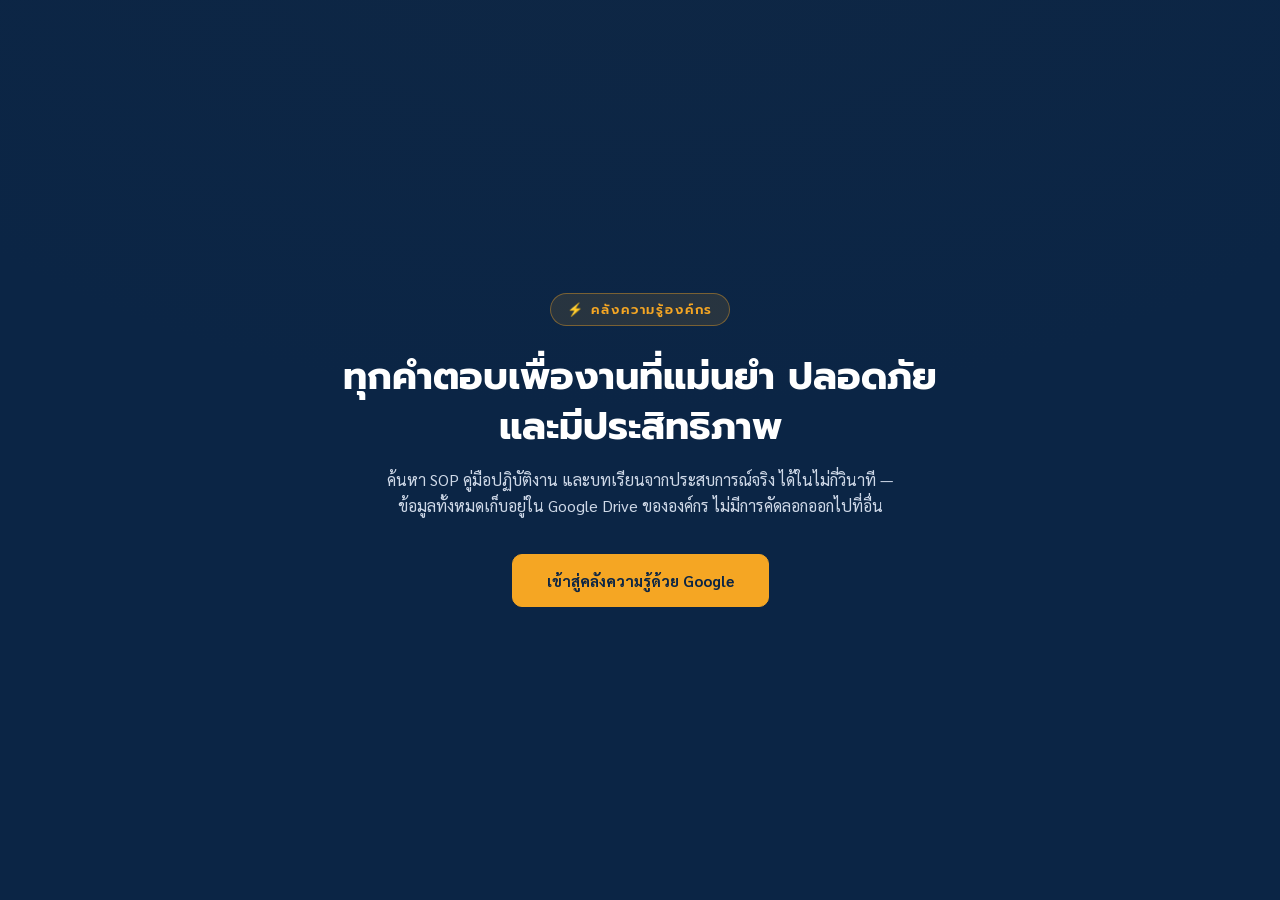
==== index.html @ 8f62446a "Add files via upload" ====
<!DOCTYPE html>
<html lang="th">
<head>
<meta charset="UTF-8" />
<meta name="viewport" content="width=device-width, initial-scale=1.0, viewport-fit=cover" />
<title>คลังความรู้องค์กร | Knowledge Management</title>

<!-- PWA -->
<link rel="manifest" href="manifest.json" />
<meta name="theme-color" content="#0B2545" />
<meta name="background-color" content="#0B2545" />
<link rel="icon" href="icons/icon-192.png" />
<link rel="apple-touch-icon" href="icons/apple-touch-icon.png" />
<meta name="apple-mobile-web-app-capable" content="yes" />
<meta name="apple-mobile-web-app-status-bar-style" content="black-translucent" />
<meta name="apple-mobile-web-app-title" content="คลังความรู้" />
<meta name="mobile-web-app-capable" content="yes" />

<link rel="preconnect" href="https://fonts.googleapis.com">
<link rel="preconnect" href="https://fonts.gstatic.com" crossorigin>
<link href="https://fonts.googleapis.com/css2?family=Prompt:wght@500;600;700&family=Sarabun:wght@400;500;600;700&family=IBM+Plex+Mono:wght@400;500&display=swap" rel="stylesheet">
<link rel="stylesheet" href="styles.css?v=15" />
</head>
<body>

  <div id="ios-install-banner" class="ios-banner" hidden>
    <span>ติดตั้งแอปนี้: กด <strong>แชร์ ⬆</strong> แล้วเลือก <strong>เพิ่มไปยังหน้าจอโฮม</strong></span>
    <button id="ios-banner-close" aria-label="Close">✕</button>
  </div>

  <!-- ============ SIGN-IN GATE ============ -->
  <section id="gate" class="gate">
    <div class="gate-card">
      <div class="gate-stamp">⚡ คลังความรู้องค์กร</div>
      <h1>ทุกคำตอบเพื่องานที่แม่นยำ ปลอดภัย และมีประสิทธิภาพ</h1>
      <p class="gate-sub">ค้นหา SOP คู่มือปฏิบัติงาน และบทเรียนจากประสบการณ์จริง ได้ในไม่กี่วินาที — ข้อมูลทั้งหมดเก็บอยู่ใน Google Drive ขององค์กร ไม่มีการคัดลอกออกไปที่อื่น</p>
      <button id="signin-btn" class="btn btn-primary">เข้าสู่คลังความรู้ด้วย Google</button>
      <p id="gate-error" class="gate-error" hidden></p>
    </div>
  </section>

  <!-- ============ MAIN APP ============ -->
  <div id="app" class="app" hidden>

    <header class="topbar">
      <div class="brand">
        <span class="brand-mark">⚡</span>
        <span class="brand-name">คลังความรู้องค์กร</span>
      </div>

      <nav id="breadcrumb" class="breadcrumb" aria-label="Folder path"></nav>

      <div class="topbar-actions">
        <div class="search-box">
          <input id="search-input" type="text" placeholder="ค้นหาทั้งคลัง — ชื่อไฟล์หรือข้อความในเอกสาร…" autocomplete="off" />
        </div>
        <button id="new-folder-btn" class="btn btn-ghost" title="New folder">+ Folder</button>
        <button id="upload-btn" class="btn btn-primary" title="Upload files">Upload</button>
        <input id="file-input" type="file" multiple hidden />
        <button id="install-btn" class="btn btn-ghost" title="Install app" hidden>⭳ Install</button>
        <button id="signout-btn" class="btn btn-icon" title="Disconnect">⏻</button>
      </div>
    </header>

    <!-- rich stacked homepage: hero / categories / SOP band / latest / experts / footer -->
    <div id="home-sections" hidden></div>

    <!-- drag & drop overlay -->
    <div id="drop-overlay" class="drop-overlay" hidden>
      <div class="drop-message">Drop files to file them in this folder</div>
    </div>

    <!-- upload progress tray -->
    <div id="upload-tray" class="upload-tray" hidden></div>

    <main class="content" id="main-content">
      <div id="home-tabs" class="home-tabs" hidden></div>

      <div id="filter-tabs" class="filter-tabs">
        <button class="filter-tab active" data-filter="all">All</button>
        <button class="filter-tab" data-filter="folder">Folders</button>
        <button class="filter-tab" data-filter="document">Documents</button>
        <button class="filter-tab" data-filter="image">Images</button>
        <button class="filter-tab" data-filter="video">Video</button>
        <button class="filter-tab" data-filter="other">Other</button>
      </div>

      <div id="search-status" class="search-status" hidden></div>

      <div id="search-loading" class="search-loading" hidden>กำลังค้นหาในเอกสารทั้งคลัง…</div>

      <div id="empty-state" class="empty-state" hidden>
        <div class="empty-mark">◌</div>
        <p>This folder is empty.</p>
        <p class="empty-sub">Drag files here, or use Upload above.</p>
      </div>

      <div id="loading-state" class="loading-state" hidden>
        <div class="loading-spinner"></div>
        <p>Reading catalogue…</p>
      </div>

      <div id="grid" class="grid"></div>
    </main>

    <button id="fab-upload" class="fab" title="อัปโหลดไฟล์ใหม่">＋</button>
    <div id="visit-counter" class="visit-counter" hidden></div>

    <!-- ============ POOMMY — chat search assistant ============ -->
    <button id="poommy-bubble" class="poommy-bubble" title="ถามน้องพุมมี่">🤖</button>
    <div id="poommy-panel" class="poommy-panel" hidden>
      <div class="poommy-header">
        <span class="poommy-avatar">🤖</span>
        <div class="poommy-title">
          <strong>น้องพุมมี่</strong>
          <span>ผู้ช่วยค้นหาเอกสาร</span>
        </div>
        <button id="poommy-close-btn" class="poommy-close" aria-label="ปิด">✕</button>
      </div>
      <div id="poommy-messages" class="poommy-messages"></div>
      <div class="poommy-input-row">
        <input id="poommy-text-input" type="text" placeholder="พิมพ์หรือกดไมค์ถามได้เลย…" autocomplete="off" />
        <button id="poommy-mic-btn" class="poommy-mic" title="พูดถาม" type="button">🎤</button>
        <button id="poommy-send-btn" class="poommy-send" title="ส่ง" type="button">➤</button>
      </div>
    </div>
  </div>

  <!-- ============ PREVIEW MODAL ============ -->
  <div id="preview-modal" class="modal" hidden>
    <div class="modal-backdrop" id="modal-backdrop"></div>
    <div class="modal-panel">
      <div class="modal-head">
        <span id="modal-title" class="modal-title"></span>
        <div class="modal-actions">
          <button id="modal-download-btn" class="btn btn-primary btn-sm">⭳ Download</button>
          <a id="modal-open-link" class="btn btn-ghost btn-sm" target="_blank" rel="noopener">Open in Drive ↗</a>
          <button id="modal-rename-btn" class="btn btn-ghost btn-sm">Rename</button>
          <button id="modal-close-btn" class="btn btn-icon" aria-label="Close">✕</button>
        </div>
      </div>
      <div id="modal-body" class="modal-body"></div>
      <div id="modal-doccode" class="modal-doccode"></div>
      <div id="modal-tags" class="modal-tags"></div>
      <div id="modal-meta" class="modal-meta"></div>
    </div>
  </div>

  <script src="https://accounts.google.com/gsi/client" async defer></script>
  <script src="config.js?v=15"></script>
  <script src="app.js?v=15"></script>
</body>
</html>
---- styles.css ----
/* ===================================================================
   TOKENS — corporate navy/gold theme
=================================================================== */
:root{
  --navy:          #0B2545;
  --navy-2:        #1D4B8A;
  --bg:            #F4F6F8;
  --panel:         #FFFFFF;
  --panel-raised:  #FFFFFF;
  --ink:           #1F2937;
  --ink-soft:      #6B7280;
  --ink-faint:     #9AA3B0;
  --accent:        #F5A623;
  --accent-ink:    #0B2545;
  --teal:          #1E9E7A;
  --danger:        #D64545;
  --border:        rgba(11,37,69,0.08);
  --border-strong: rgba(11,37,69,0.16);

  --font-display:  "Prompt", "Segoe UI", sans-serif;
  --font-body:     "Sarabun", "Segoe UI", sans-serif;
  --font-mono:     "IBM Plex Mono", monospace;

  --radius: 10px;
}

*{ box-sizing:border-box; }
html,body{ height:100%; }

/* several component classes below set their own `display` (flex/grid).
   Per normal CSS cascade rules, an author rule always beats the browser's
   built-in [hidden]{display:none}, even with identical specificity. This
   override must win over everything else on the page. */
[hidden]{ display:none !important; }

body{
  margin:0;
  background:var(--bg);
  color:var(--ink);
  font-family:var(--font-body);
  -webkit-font-smoothing:antialiased;
  padding-bottom:env(safe-area-inset-bottom);
}
button{ font-family:inherit; }
a{ color:var(--navy); }

.app{ background:var(--bg); }

/* ===================================================================
   GATE (sign-in) — hero style
=================================================================== */
.gate{
  min-height:100vh;
  display:flex;
  align-items:center;
  justify-content:center;
  background:
    linear-gradient(rgba(11,37,69,0.92), rgba(11,37,69,0.92)),
    radial-gradient(ellipse 900px 500px at 50% -10%, rgba(245,166,35,0.18), transparent),
    var(--navy);
  padding:32px 24px;
  text-align:center;
}
.gate-card{
  max-width:620px;
  width:100%;
}
.gate-stamp{
  display:inline-flex;
  align-items:center;
  gap:8px;
  font-family:var(--font-display);
  font-size:13px;
  font-weight:600;
  letter-spacing:0.14em;
  color:var(--accent);
  background:rgba(245,166,35,0.12);
  border:1px solid rgba(245,166,35,0.4);
  padding:6px 16px;
  border-radius:20px;
  margin-bottom:26px;
}
.gate-card h1{
  font-family:var(--font-display);
  font-size:clamp(26px, 4vw, 38px);
  font-weight:700;
  color:#fff;
  margin:0 0 16px;
  line-height:1.3;
}
.gate-sub{
  color:#cfd9e8;
  font-size:16px;
  line-height:1.65;
  margin:0 0 34px;
  max-width:520px;
  margin-left:auto;
  margin-right:auto;
}
.gate-error{
  margin-top:18px;
  color:#ffb4b0;
  font-size:13px;
  font-family:var(--font-mono);
}

/* ===================================================================
   BUTTONS
=================================================================== */
.btn{
  border:1px solid var(--border-strong);
  background:#fff;
  color:var(--ink);
  padding:10px 18px;
  border-radius:8px;
  font-size:14px;
  font-weight:600;
  cursor:pointer;
  transition:background 0.12s, border-color 0.12s, transform 0.05s, box-shadow 0.12s;
  white-space:nowrap;
}
.btn:hover{ border-color:var(--navy-2); box-shadow:0 2px 8px rgba(11,37,69,0.1); }
.btn:active{ transform:scale(0.98); }
.btn-primary{
  background:var(--accent);
  border-color:var(--accent);
  color:var(--accent-ink);
  font-weight:700;
}
.btn-primary:hover{ background:#f7b545; border-color:#f7b545; box-shadow:0 4px 14px rgba(245,166,35,0.35); }
.gate .btn-primary{ padding:16px 34px; font-size:15px; border-radius:10px; }
.btn-ghost{ border-color:transparent; background:transparent; color:var(--ink-soft); }
.btn-ghost:hover{ color:var(--navy); background:rgba(11,37,69,0.05); }
.btn-danger{ color:var(--danger); border-color:transparent; background:transparent; }
.btn-danger:hover{ background:rgba(214,69,69,0.08); }
.btn-icon{ padding:9px 11px; }
.btn-sm{ padding:7px 13px; font-size:12.5px; }

/* topbar buttons sit on navy, need light variants */
.topbar .btn{ background:rgba(255,255,255,0.08); border-color:rgba(255,255,255,0.18); color:#fff; }
.topbar .btn:hover{ background:rgba(255,255,255,0.16); border-color:rgba(255,255,255,0.3); }
.topbar .btn-primary{ background:var(--accent); border-color:var(--accent); color:var(--accent-ink); }
.topbar .btn-primary:hover{ background:#f7b545; }
.topbar .btn-ghost{ color:#dbe4f0; }
.topbar .btn-ghost:hover{ color:#fff; background:rgba(255,255,255,0.1); }

/* ===================================================================
   TOPBAR
=================================================================== */
.topbar{
  position:sticky; top:0; z-index:20;
  display:flex; align-items:center; gap:20px;
  padding:14px 28px;
  padding-top:calc(14px + env(safe-area-inset-top));
  padding-left:calc(28px + env(safe-area-inset-left));
  padding-right:calc(28px + env(safe-area-inset-right));
  background:var(--navy);
  box-shadow:0 2px 10px rgba(11,37,69,0.2);
}
.brand{ display:flex; align-items:center; gap:9px; flex-shrink:0; }
.brand-mark{
  background:var(--accent); color:var(--accent-ink);
  border-radius:7px; padding:3px 8px; font-size:15px; font-weight:700;
}
.brand-name{ font-family:var(--font-display); font-weight:700; font-size:17px; color:#fff; }

.breadcrumb{
  flex:1; min-width:0;
  display:flex; align-items:center; gap:6px;
  font-family:var(--font-mono);
  font-size:12.5px;
  color:#a9b8d0;
  overflow-x:auto;
  white-space:nowrap;
}
.breadcrumb button{
  background:none; border:none; color:#a9b8d0;
  font-family:var(--font-mono); font-size:12.5px; cursor:pointer; padding:2px 4px;
}
.breadcrumb button:hover{ color:var(--accent); }
.breadcrumb button.current{ color:#fff; }
.breadcrumb .sep{ color:#5a6f92; }

.topbar-actions{ display:flex; align-items:center; gap:10px; flex-shrink:0; }
.search-box input{
  background:#fff;
  border:1px solid transparent;
  color:var(--ink);
  padding:9px 14px;
  border-radius:8px;
  font-size:13.5px;
  width:230px;
  font-family:var(--font-body);
}
.search-box input::placeholder{ color:var(--ink-faint); }
.search-box input:focus{ outline:none; box-shadow:0 0 0 3px rgba(245,166,35,0.35); }

@keyframes voice-pulse{
  0%, 100%{ box-shadow:0 0 0 0 rgba(217,69,69,0.45); }
  50%{ box-shadow:0 0 0 7px rgba(217,69,69,0); }
}
@keyframes voice-spin{ to{ transform:rotate(360deg); } }

/* ===================================================================
   CONTENT / FILTERS
=================================================================== */
.content{ max-width:1280px; margin:0 auto; padding:32px 40px 60px; }

.filter-tabs{ display:flex; gap:4px; margin-bottom:22px; border-bottom:1px solid var(--border); }
.filter-tab{
  background:none; border:none; color:var(--ink-faint);
  font-family:var(--font-body); font-size:13px; font-weight:600;
  padding:9px 4px; margin-right:22px; cursor:pointer;
  border-bottom:2px solid transparent;
}
.filter-tab:hover{ color:var(--navy); }
.filter-tab.active{ color:var(--navy); border-bottom-color:var(--accent); }

/* ---- home screen tab strip ---- */
.home-tabs{
  display:flex;
  flex-wrap:wrap;
  gap:10px;
  margin-bottom:28px;
  padding-bottom:24px;
  border-bottom:1px solid var(--border);
}
.home-tab{
  font-family:var(--font-body);
  font-size:13px;
  font-weight:600;
  color:var(--ink-soft);
  background:#fff;
  border:1px solid var(--border-strong);
  padding:9px 16px;
  border-radius:20px;
  cursor:pointer;
  display:flex;
  align-items:center;
  gap:7px;
  box-shadow:0 1px 3px rgba(11,37,69,0.04);
}
.home-tab:hover{ color:var(--navy); border-color:var(--navy-2); }
.home-tab.active{
  color:#fff;
  background:var(--tag-color, var(--navy));
  border-color:var(--tag-color, var(--navy));
}
.home-tab-dot{
  width:7px; height:7px; border-radius:50%;
  background:var(--tag-color, var(--accent));
  flex-shrink:0;
}
.home-tab.active .home-tab-dot{ background:#fff; }

/* ===================================================================
   GRID + CARDS
=================================================================== */
.grid{
  display:grid;
  grid-template-columns:repeat(auto-fill, minmax(200px, 1fr));
  gap:18px;
}

.card{
  position:relative;
  background:var(--panel);
  color:var(--ink);
  border-radius:var(--radius);
  padding:20px 18px 16px;
  cursor:pointer;
  min-height:150px;
  display:flex;
  flex-direction:column;
  justify-content:space-between;
  box-shadow:0 2px 10px rgba(11,37,69,0.06);
  transition:transform 0.15s, box-shadow 0.15s, border-color 0.15s;
  border:1px solid var(--border);
}
.card:hover{ transform:translateY(-3px); box-shadow:0 10px 24px rgba(11,37,69,0.14); border-color:var(--accent); }

.card-icon{
  font-size:30px;
  color:var(--navy-2);
}
.card.type-folder .card-icon{ color:var(--accent); }
.card.type-image .card-icon{ color:#3E7CB1; }
.card.type-video .card-icon{ color:#C0524F; }
.card.type-document .card-icon{ color:#2F8F6B; }

.card-thumb{
  width:100%; height:64px;
  object-fit:cover;
  border-radius:6px;
  margin-top:2px;
  border:1px solid var(--border);
}

.card-name{
  font-family:var(--font-body);
  font-weight:700;
  font-size:14px;
  line-height:1.4;
  margin-top:12px;
  color:var(--navy);
  overflow:hidden;
  text-overflow:ellipsis;
  display:-webkit-box;
  -webkit-line-clamp:2;
  -webkit-box-orient:vertical;
}

.card-meta{
  font-family:var(--font-mono);
  font-size:10.5px;
  color:var(--ink-faint);
  margin-top:8px;
  display:flex;
  justify-content:space-between;
  letter-spacing:0.01em;
}

/* ---- department home screen ---- */
.grid-departments{
  grid-template-columns:repeat(auto-fill, minmax(220px, 1fr));
  gap:18px;
}
.card-dept{
  text-align:center;
  align-items:center;
  padding:30px 20px 24px;
}
.card-dept .card-icon{
  font-size:34px;
  margin-bottom:2px;
}
.dept-tab{
  font-family:var(--font-mono);
  font-size:10px;
  letter-spacing:0.12em;
  text-transform:uppercase;
  color:var(--tag-color, var(--accent));
  font-weight:700;
}
.card-name-dept{
  font-family:var(--font-display);
  font-size:16px;
  font-weight:700;
  margin-top:10px;
  text-align:center;
  -webkit-line-clamp:3;
  color:var(--navy);
}
.dept-0{ --dept-color:#3E7CB1; }
.dept-1{ --dept-color:#C08A2E; }
.dept-2{ --dept-color:#B1603E; }
.dept-3{ --dept-color:#2F8F6B; }
.dept-4{ --dept-color:#6B6FA6; }
.dept-5{ --dept-color:#7C8A4C; }
.card-dept{ border-top:4px solid var(--dept-color, var(--accent)); }
.card-dept .dept-tab{ color:var(--dept-color, var(--accent)); }

/* ---- tag badge on a card ---- */
.card-tag{
  display:inline-block;
  font-family:var(--font-body);
  font-size:10.5px;
  font-weight:700;
  color:#fff;
  background:var(--tag-color, var(--navy-2));
  padding:3px 10px;
  border-radius:10px;
  margin-top:8px;
  align-self:flex-start;
}

.card-path{
  font-family:var(--font-mono);
  font-size:10px;
  color:var(--ink-faint);
  margin-top:8px;
  overflow:hidden;
  text-overflow:ellipsis;
  white-space:nowrap;
}

/* ---- experts (people, not files) ---- */
.experts-grid{
  display:grid;
  grid-template-columns:repeat(auto-fill, minmax(200px, 1fr));
  gap:18px;
}
.expert-card{
  background:var(--panel);
  border:1px solid var(--border);
  border-radius:var(--radius);
  padding:24px 18px;
  text-align:center;
  box-shadow:0 2px 10px rgba(11,37,69,0.06);
}
.expert-avatar{
  width:56px; height:56px; border-radius:50%;
  background:linear-gradient(135deg, var(--navy), var(--navy-2));
  margin:0 auto 12px;
  display:flex; align-items:center; justify-content:center;
  font-size:22px;
}
.expert-card h4{ font-family:var(--font-display); font-size:14.5px; color:var(--navy); font-weight:700; }
.expert-card .role{ font-size:12px; color:var(--ink-soft); margin-top:3px; }
.expert-card .dept{ font-size:11px; color:var(--ink-faint); margin-top:6px; font-family:var(--font-mono); }
.expert-card .contact{
  display:inline-block; margin-top:12px;
  font-size:12px; font-weight:600; color:var(--navy-2);
  text-decoration:none; border-bottom:1px solid var(--navy-2);
}
.expert-card .contact:hover{ color:var(--accent); border-color:var(--accent); }

/* ===================================================================
   SEARCH STATUS / LOADING
=================================================================== */
.search-status{
  display:flex; align-items:center; justify-content:space-between;
  gap:12px;
  font-family:var(--font-body);
  font-size:13px;
  color:var(--ink-soft);
  padding:0 2px 18px;
  border-bottom:1px solid var(--border);
  margin:-8px 0 22px;
}
.search-status button{
  background:none; border:none; color:var(--navy-2);
  font-family:var(--font-body); font-weight:600; font-size:13px; cursor:pointer;
  padding:2px 4px;
}
.search-status button:hover{ color:var(--accent); text-decoration:underline; }

.search-loading{
  text-align:center;
  color:var(--ink-faint);
  font-family:var(--font-body);
  font-size:13px;
  padding:16px 0 24px;
}

/* ---- tag picker inside preview modal ---- */
.modal-doccode{
  padding:12px 18px;
  border-top:1px solid var(--border);
  background:var(--bg);
}
.doccode-existing{
  font-size:12.5px;
  color:var(--navy);
  font-family:var(--font-mono);
}
.doccode-form{
  display:flex;
  flex-wrap:wrap;
  align-items:center;
  gap:8px;
  font-size:12.5px;
}
.doccode-label{ color:var(--ink-soft); flex-shrink:0; }
.doccode-dept-detected{ color:var(--ink-soft); font-size:12px; }
.doccode-form select, .doccode-form input{
  border:1px solid var(--border-strong);
  border-radius:6px;
  padding:6px 9px;
  font-size:12px;
  font-family:var(--font-body);
  background:#fff;
  color:var(--ink);
}
.doccode-form input{ width:110px; }

.modal-tags{
  display:flex;
  flex-wrap:wrap;
  gap:7px;
  padding:14px 18px;
  border-top:1px solid var(--border);
}
.modal-tag-btn{
  font-family:var(--font-body);
  font-size:12px;
  font-weight:600;
  color:var(--ink-soft);
  background:#fff;
  border:1px solid var(--border-strong);
  padding:6px 13px;
  border-radius:16px;
  cursor:pointer;
  display:flex;
  align-items:center;
  gap:6px;
}
.modal-tag-btn:hover{ color:var(--navy); border-color:var(--navy-2); }
.modal-tag-btn.active{
  color:#fff;
  background:var(--tag-color, var(--navy));
  border-color:var(--tag-color, var(--navy));
}
.modal-tag-dot{ width:7px; height:7px; border-radius:50%; background:var(--tag-color, var(--accent)); }
.modal-tag-btn.active .modal-tag-dot{ background:#fff; }

/* ===================================================================
   HOME PAGE — stacked sections (hero / categories / SOP band / latest /
   experts / footer), matching the reference mockup structure
=================================================================== */
.home-hero{
  background:
    linear-gradient(rgba(11,37,69,0.90), rgba(11,37,69,0.90)),
    radial-gradient(ellipse 900px 500px at 50% -10%, rgba(245,166,35,0.16), transparent),
    var(--navy);
  color:#fff;
  padding:56px 40px 74px;
  text-align:center;
}
.home-hero h1{ font-family:var(--font-display); font-size:clamp(24px,3.4vw,34px); font-weight:700; margin-bottom:14px; line-height:1.35; }
.home-hero p{ font-size:15.5px; color:#cfd9e8; max-width:640px; margin:0 auto 30px; line-height:1.6; }
.home-search-box{ max-width:620px; margin:0 auto; display:flex; background:#fff; border-radius:10px; overflow:hidden; box-shadow:0 8px 24px rgba(0,0,0,0.28); }
.home-search-box input{ flex:1; border:none; padding:16px 20px; font-size:14.5px; outline:none; font-family:var(--font-body); }
.home-search-box button{ background:var(--accent); border:none; padding:0 26px; font-weight:700; color:var(--accent-ink); cursor:pointer; font-size:14.5px; }
.home-quick-links{ display:flex; justify-content:center; gap:12px; margin-top:22px; flex-wrap:wrap; }
.home-quick-links button{ background:rgba(255,255,255,0.12); border:1px solid rgba(255,255,255,0.3); color:#fff; padding:8px 16px; border-radius:20px; font-size:12.5px; cursor:pointer; font-family:var(--font-body); }
.home-quick-links button:hover{ background:rgba(255,255,255,0.25); }

.home-section{ padding:44px 40px; max-width:1300px; margin:0 auto; }
.home-section-header{ display:flex; justify-content:space-between; align-items:baseline; margin-bottom:24px; }
.home-section h2{ font-family:var(--font-display); font-size:21px; color:var(--navy); font-weight:700; margin-bottom:5px; }
.home-section .home-sub{ color:var(--ink-soft); font-size:13.5px; }
.home-view-all{ background:none; border:none; cursor:pointer; color:var(--navy); font-weight:600; font-size:13.5px; border-bottom:2px solid var(--accent); padding-bottom:2px; font-family:var(--font-body); }
.home-view-all:hover{ color:var(--navy-2); }

.home-categories{ display:grid; grid-template-columns:repeat(auto-fill, minmax(180px,1fr)); gap:16px; }

.sop-band{
  background:linear-gradient(120deg, var(--navy), var(--navy-2));
  color:#fff; border-radius:16px; padding:34px 38px;
  display:flex; align-items:center; justify-content:space-between; flex-wrap:wrap; gap:20px;
}
.sop-band h2{ color:#fff; }
.sop-band p{ color:#cfd9e8; font-size:13.5px; margin-top:6px; }
.sop-band button{ background:var(--accent); color:var(--accent-ink); padding:13px 26px; border:none; border-radius:8px; font-weight:700; font-size:13.5px; cursor:pointer; font-family:var(--font-body); flex-shrink:0; }
.sop-band button:hover{ background:#f7b545; }

.home-articles{ display:grid; grid-template-columns:repeat(auto-fill, minmax(230px,1fr)); gap:20px; }
.article-card{ background:#fff; border-radius:12px; overflow:hidden; box-shadow:0 2px 10px rgba(11,37,69,0.06); border:1px solid var(--border); cursor:pointer; transition:transform .15s, box-shadow .15s; }
.article-card:hover{ transform:translateY(-3px); box-shadow:0 10px 22px rgba(11,37,69,0.14); }
.article-card .thumb{ height:110px; background:linear-gradient(135deg,var(--navy),var(--navy-2)); display:flex; align-items:center; justify-content:center; font-size:30px; }
.article-card .article-content{ padding:14px 16px; }
.article-card .article-tag{ font-size:10.5px; background:#eef4ff; color:var(--navy); padding:3px 9px; border-radius:10px; font-weight:700; }
.article-card h4{ font-size:14px; margin:9px 0 5px; color:var(--ink); font-weight:700; line-height:1.4; }
.article-card .article-meta{ font-size:11px; color:var(--ink-faint); font-family:var(--font-mono); }

.home-experts{ display:grid; grid-template-columns:repeat(auto-fill, minmax(180px,1fr)); gap:16px; }

.home-footer{ background:#081a33; color:#9fb0cc; padding:40px 40px 22px; font-size:13px; margin-top:10px; }
.home-footer-grid{ display:grid; grid-template-columns:repeat(4,1fr); gap:24px; max-width:1300px; margin:0 auto 24px; }
.home-footer-grid h5{ color:#fff; font-size:13.5px; margin-bottom:12px; }
.home-footer-grid a{ display:block; color:#9fb0cc; text-decoration:none; margin-bottom:8px; font-size:12.5px; }
.home-footer-grid a:hover{ color:var(--accent); }
.home-footer-bottom{ text-align:center; border-top:1px solid rgba(255,255,255,0.1); padding-top:16px; max-width:1300px; margin:0 auto; color:#6b7d99; font-size:12px; }

.fab{
  position:fixed; bottom:26px; right:26px;
  background:var(--accent); color:var(--accent-ink);
  width:56px; height:56px; border:none; border-radius:50%;
  display:flex; align-items:center; justify-content:center;
  font-size:26px; box-shadow:0 8px 20px rgba(11,37,69,0.35);
  cursor:pointer; z-index:45;
}
.fab:hover{ background:#f7b545; transform:scale(1.05); }

@media (max-width: 1000px){
  .home-categories, .home-articles, .home-experts{ grid-template-columns:repeat(2,1fr); }
  .home-footer-grid{ grid-template-columns:repeat(2,1fr); }
}
@media (max-width: 720px){
  .home-hero{ padding:40px 20px 54px; }
  .home-section{ padding:32px 20px; }
  .home-categories, .home-articles, .home-experts{ grid-template-columns:repeat(2,1fr); gap:12px; }
}

.dashboard-overview{
  display:grid;
  grid-template-columns:repeat(auto-fit, minmax(140px,1fr));
  gap:14px;
  margin-bottom:26px;
}
.dashboard-overview-stat{
  background:#fff;
  border:1px solid var(--border);
  border-radius:var(--radius);
  padding:16px 18px;
  box-shadow:0 2px 10px rgba(11,37,69,0.06);
}
.dashboard-overview-stat .num{ font-family:var(--font-display); font-size:26px; font-weight:700; color:var(--navy); }
.dashboard-overview-stat .lbl{ font-size:12px; color:var(--ink-soft); margin-top:2px; }

.dashboard-grid{
  display:grid;
  grid-template-columns:repeat(auto-fill, minmax(220px,1fr));
  gap:16px;
}
.dashboard-card{
  background:#fff;
  border:1px solid var(--border);
  border-top:4px solid var(--dept-color, var(--accent));
  border-radius:var(--radius);
  padding:18px 20px;
  box-shadow:0 2px 10px rgba(11,37,69,0.06);
  display:flex;
  align-items:center;
  gap:14px;
}
.dashboard-card .dc-icon{ font-size:26px; flex-shrink:0; }
.dashboard-card .dc-body{ min-width:0; }
.dashboard-card .dc-count{ font-family:var(--font-display); font-size:22px; font-weight:700; color:var(--navy); line-height:1.1; }
.dashboard-card .dc-name{ font-size:12.5px; color:var(--ink-soft); margin-top:3px; overflow:hidden; text-overflow:ellipsis; white-space:nowrap; }

.card-count-badge{
  display:inline-block;
  font-family:var(--font-mono);
  font-size:10px;
  color:var(--ink-faint);
  margin-top:6px;
}

@media (max-width: 720px){
  .dashboard-overview, .dashboard-grid{ grid-template-columns:repeat(2,1fr); gap:10px; }
}

.doctype-chooser{ display:flex; flex-direction:column; gap:8px; }
.doctype-chooser-label{ font-size:12.5px; font-weight:600; color:var(--ink); margin-bottom:2px; }
.doctype-chooser select, .doctype-chooser input{
  width:100%; padding:8px 10px; border:1px solid var(--border-strong); border-radius:6px;
  font-size:12.5px; font-family:var(--font-body); background:#fff; color:var(--ink);
}
.doctype-dept-row{ display:flex; flex-direction:column; gap:8px; }
.doctype-dept-detected{ font-size:12px; color:var(--ink-soft); background:var(--bg); padding:7px 10px; border-radius:6px; }
.doctype-chooser .btn{ width:100%; }

.card-doccode{
  display:inline-block;
  font-family:var(--font-mono);
  font-size:10px;
  font-weight:700;
  color:var(--navy);
  background:#eef2f7;
  padding:2px 8px;
  border-radius:8px;
  margin-top:5px;
  align-self:flex-start;
}

.visit-counter{
  position:fixed;
  bottom:22px; left:22px;
  z-index:25;
  background:rgba(11,37,69,0.85);
  color:#dbe4f0;
  font-family:var(--font-mono);
  font-size:11px;
  padding:6px 13px;
  border-radius:14px;
  box-shadow:0 2px 10px rgba(11,37,69,0.25);
  pointer-events:none;
  backdrop-filter:blur(3px);
}

@media (max-width: 720px){
  .visit-counter{
    bottom:calc(16px + env(safe-area-inset-bottom));
    left:12px;
    font-size:10px;
    padding:5px 11px;
  }
}

/* ===================================================================
   POOMMY — floating chatbot search assistant
=================================================================== */
.poommy-bubble{
  position:fixed;
  bottom:96px; right:26px;
  z-index:46;
  width:56px; height:56px;
  border:none; border-radius:50%;
  background:var(--navy);
  color:#fff;
  font-size:26px;
  display:flex; align-items:center; justify-content:center;
  cursor:pointer;
  box-shadow:0 8px 20px rgba(11,37,69,0.4);
  transition:transform .15s, background .15s;
}
.poommy-bubble:hover{ transform:scale(1.06); background:var(--navy-2); }
.poommy-bubble.open{ background:var(--accent); color:var(--accent-ink); }

.poommy-panel{
  position:fixed;
  bottom:160px; right:26px;
  z-index:47;
  width:330px;
  max-width:calc(100vw - 32px);
  height:440px;
  max-height:calc(100vh - 200px);
  background:#fff;
  border-radius:16px;
  box-shadow:0 20px 50px rgba(11,37,69,0.35);
  display:flex; flex-direction:column;
  overflow:hidden;
}
.poommy-header{
  display:flex; align-items:center; gap:10px;
  padding:14px 16px;
  background:var(--navy);
  color:#fff;
  flex-shrink:0;
}
.poommy-avatar{ font-size:22px; }
.poommy-title{ display:flex; flex-direction:column; line-height:1.3; flex:1; }
.poommy-title strong{ font-family:var(--font-display); font-size:13.5px; }
.poommy-title span{ font-size:11px; color:#a9b8d0; }
.poommy-close{
  background:none; border:none; color:#dbe4f0; font-size:14px;
  cursor:pointer; padding:4px 6px; flex-shrink:0;
}
.poommy-close:hover{ color:#fff; }

.poommy-messages{
  flex:1; overflow-y:auto;
  padding:14px;
  display:flex; flex-direction:column; gap:10px;
  background:var(--bg);
}
.poommy-msg{
  max-width:85%;
  font-size:12.5px;
  line-height:1.5;
  padding:9px 12px;
  border-radius:12px;
}
.poommy-msg-bot{
  align-self:flex-start;
  background:#fff;
  color:var(--ink);
  border:1px solid var(--border);
  border-bottom-left-radius:2px;
}
.poommy-msg-user{
  align-self:flex-end;
  background:var(--navy);
  color:#fff;
  border-bottom-right-radius:2px;
}
.poommy-thinking{ color:var(--ink-faint); font-style:italic; }

.poommy-results{ display:flex; flex-direction:column; gap:6px; margin-top:8px; }
.poommy-result{
  text-align:left;
  background:var(--bg);
  border:1px solid var(--border-strong);
  border-radius:8px;
  padding:7px 10px;
  font-size:12px;
  font-family:var(--font-body);
  color:var(--navy);
  cursor:pointer;
}
.poommy-result:hover{ background:#eef2f7; border-color:var(--navy-2); }

.poommy-input-row{
  display:flex; align-items:center; gap:6px;
  padding:10px;
  border-top:1px solid var(--border);
  background:#fff;
  flex-shrink:0;
}
.poommy-input-row input{
  flex:1;
  border:1px solid var(--border-strong);
  border-radius:18px;
  padding:8px 14px;
  font-size:12.5px;
  font-family:var(--font-body);
  outline:none;
}
.poommy-input-row input:focus{ border-color:var(--navy-2); }
.poommy-mic, .poommy-send{
  width:32px; height:32px;
  border:none; border-radius:50%;
  background:var(--bg);
  color:var(--ink-soft);
  font-size:14px;
  cursor:pointer;
  display:flex; align-items:center; justify-content:center;
  flex-shrink:0;
}
.poommy-mic:hover, .poommy-send:hover{ background:var(--border-strong); color:var(--navy); }
.poommy-mic.listening{ background:var(--danger); color:#fff; animation:voice-pulse 1.1s ease-in-out infinite; }
.poommy-send{ background:var(--accent); color:var(--accent-ink); }
.poommy-send:hover{ background:#f7b545; }

@media (max-width: 720px){
  .poommy-bubble{ bottom:calc(88px + env(safe-area-inset-bottom)); right:16px; width:50px; height:50px; font-size:22px; }
  .poommy-panel{
    bottom:calc(148px + env(safe-area-inset-bottom));
    right:12px;
    width:calc(100vw - 24px);
    height:min(60vh, 480px);
  }
}

/* ===================================================================
   EMPTY / LOADING
=================================================================== */
.empty-state, .loading-state{
  text-align:center;
  padding:90px 20px;
  color:var(--ink-faint);
}
.empty-mark{ font-size:32px; color:var(--ink-faint); margin-bottom:10px; }
.empty-state p, .loading-state p{ margin:4px 0; font-size:14px; color:var(--ink-soft); }
.empty-sub{ font-size:12.5px; color:var(--ink-faint) !important; }

.loading-spinner{
  width:24px; height:24px; margin:0 auto 16px;
  border:3px solid var(--border-strong);
  border-top-color:var(--accent);
  border-radius:50%;
  animation:spin 0.8s linear infinite;
}
@keyframes spin{ to{ transform:rotate(360deg); } }

/* ===================================================================
   DRAG & DROP / UPLOAD TRAY
=================================================================== */
.drop-overlay{
  position:fixed; inset:0; z-index:40;
  background:rgba(11,37,69,0.85);
  display:flex; align-items:center; justify-content:center;
  border:3px dashed var(--accent);
  margin:14px;
  border-radius:16px;
}
.drop-message{
  font-family:var(--font-display);
  font-size:20px;
  font-weight:700;
  color:#fff;
}

.upload-tray{
  position:fixed; bottom:20px; right:20px; z-index:30;
  width:300px;
  background:#fff;
  border:1px solid var(--border-strong);
  border-radius:var(--radius);
  padding:14px;
  max-height:280px;
  overflow-y:auto;
  box-shadow:0 12px 32px rgba(11,37,69,0.2);
}
.upload-item{
  font-size:12.5px;
  font-family:var(--font-body);
  padding:8px 4px;
  border-bottom:1px solid var(--border);
}
.upload-item:last-child{ border-bottom:none; }
.upload-item-name{ color:var(--ink); overflow:hidden; text-overflow:ellipsis; white-space:nowrap; margin-bottom:5px; font-weight:600; }
.upload-item-bar{ height:4px; background:var(--border); border-radius:2px; overflow:hidden; }
.upload-item-fill{ height:100%; background:var(--accent); transition:width 0.2s; }
.upload-item.done .upload-item-fill{ background:var(--teal); }
.upload-item.error .upload-item-fill{ background:var(--danger); }
.upload-item-status{ font-size:10.5px; color:var(--ink-faint); margin-top:4px; }

/* ===================================================================
   PREVIEW MODAL
=================================================================== */
.modal{ position:fixed; inset:0; z-index:50; display:flex; align-items:center; justify-content:center; padding:24px; }
.modal-backdrop{ position:absolute; inset:0; background:rgba(11,37,69,0.6); }
.modal-panel{
  position:relative;
  background:#fff;
  border-radius:14px;
  width:100%; max-width:860px;
  max-height:88vh;
  display:flex; flex-direction:column;
  overflow:hidden;
  box-shadow:0 24px 60px rgba(11,37,69,0.35);
}
.modal-head{
  display:flex; align-items:center; justify-content:space-between;
  padding:16px 20px;
  border-bottom:1px solid var(--border);
  gap:12px;
  background:var(--navy);
}
.modal-title{
  font-family:var(--font-display);
  font-weight:700; font-size:15px;
  color:#fff;
  overflow:hidden; text-overflow:ellipsis; white-space:nowrap;
}
.modal-actions{ display:flex; align-items:center; gap:6px; flex-shrink:0; }
.modal-actions .btn-ghost{ color:#dbe4f0; }
.modal-actions .btn-ghost:hover{ color:#fff; background:rgba(255,255,255,0.1); }
.modal-actions .btn-icon{ color:#dbe4f0; }
.modal-actions .btn-icon:hover{ color:#fff; background:rgba(255,255,255,0.1); }
.modal-actions .btn-danger{ color:#ff9d97; }
.modal-actions .btn-danger:hover{ background:rgba(255,157,151,0.15); }
.modal-body{
  flex:1; overflow:auto; background:#0d1b2f;
  display:flex; align-items:center; justify-content:center;
  min-height:300px;
}
.modal-body iframe, .modal-body img, .modal-body video{
  width:100%; height:100%; min-height:400px; border:none; display:block;
}
.modal-body .no-preview{ color:#a9b8d0; font-size:13px; padding:60px; text-align:center; }
.modal-meta{
  padding:12px 20px;
  border-top:1px solid var(--border);
  font-family:var(--font-mono);
  font-size:11px;
  color:var(--ink-faint);
  display:flex; gap:18px; flex-wrap:wrap;
}

/* ===================================================================
   iOS INSTALL BANNER
=================================================================== */
.ios-banner{
  position:sticky; top:0; z-index:60;
  display:flex; align-items:center; justify-content:center; gap:14px;
  background:var(--accent);
  color:var(--accent-ink);
  font-size:12.5px;
  font-weight:600;
  padding:10px 16px;
  padding-top:calc(10px + env(safe-area-inset-top));
  text-align:center;
}
.ios-banner button{
  background:none; border:none; color:var(--accent-ink);
  font-size:14px; cursor:pointer; opacity:0.75; flex-shrink:0;
}
.ios-banner button:hover{ opacity:1; }

/* ===================================================================
   RESPONSIVE
=================================================================== */
@media (max-width: 720px){
  .btn{ padding:11px 16px; min-height:40px; }
  .btn-icon{ padding:10px 12px; }
  .filter-tab{ padding:10px 4px; margin-right:16px; }
  .card{ min-height:140px; }

  .topbar{
    flex-wrap:wrap;
    padding-left:calc(16px + env(safe-area-inset-left));
    padding-right:calc(16px + env(safe-area-inset-right));
    padding-bottom:12px;
  }
  .breadcrumb{ order:3; width:100%; }
  .topbar-actions{ width:100%; justify-content:space-between; }
  .search-box{ order:1; flex:1 1 100%; }
  .search-box input{ width:100%; }
  #new-folder-btn{ order:2; }
  #upload-btn{ order:3; }
  #install-btn{ order:4; }
  #signout-btn{ order:5; }

  .content{ padding:22px 18px 50px; }
  .grid{ grid-template-columns:repeat(auto-fill, minmax(150px,1fr)); }

  .upload-tray{ left:12px; right:12px; width:auto; bottom:calc(16px + env(safe-area-inset-bottom)); }
  .modal{ padding:0; }
  .modal-panel{ max-height:100vh; height:100%; border-radius:0; }
}

@media (prefers-reduced-motion: reduce){
  *{ animation-duration:0.001ms !important; transition-duration:0.001ms !important; }
}

button:focus-visible, input:focus-visible, a:focus-visible{
  outline:2px solid var(--accent);
  outline-offset:2px;
}
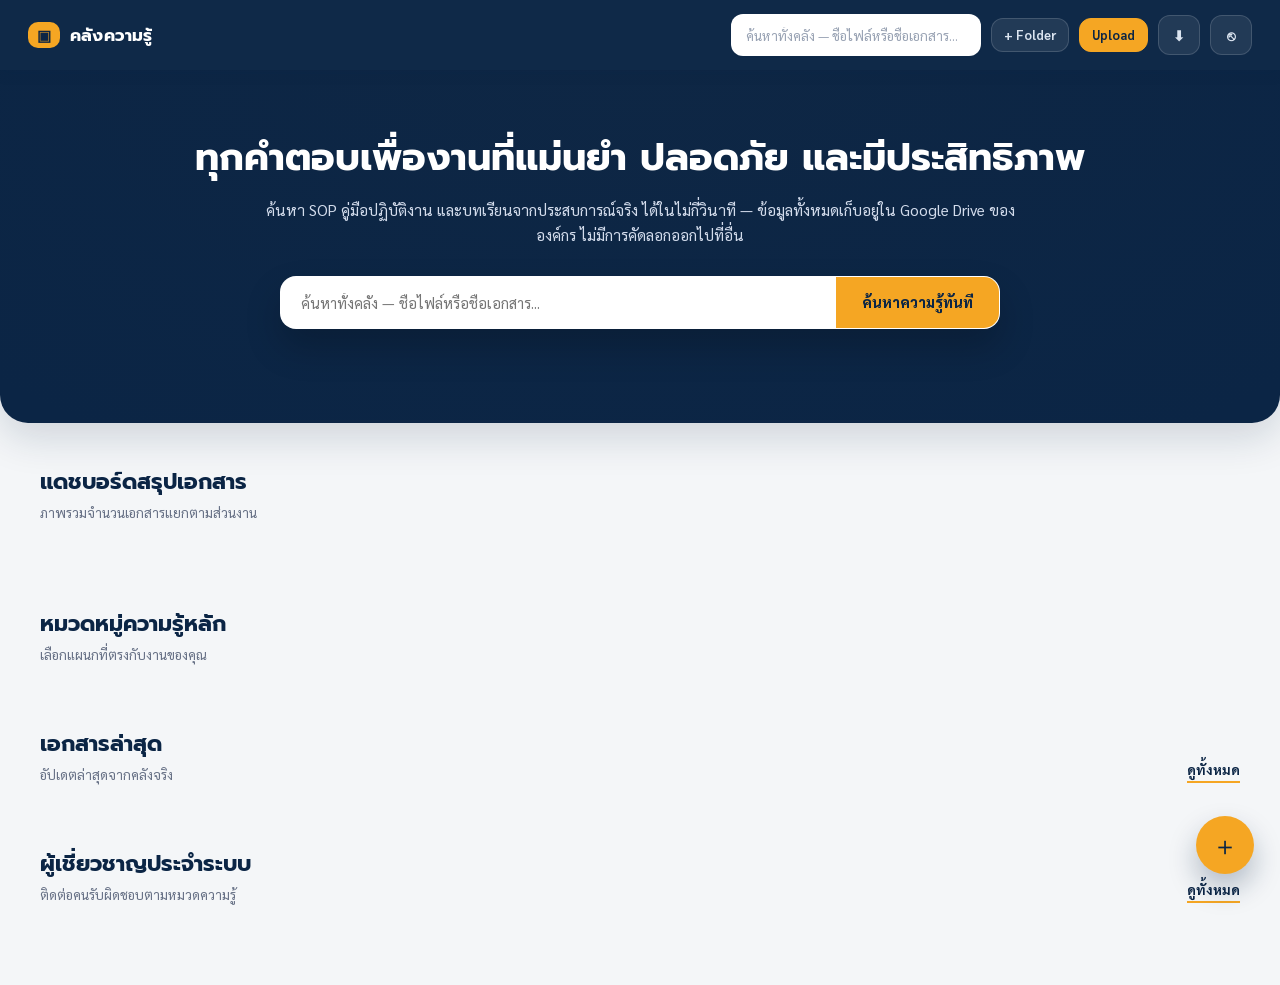
==== commit e29d9952: "Add files via upload" ====
--- a/index.html
+++ b/index.html
@@ -1,153 +1,80 @@
-<!DOCTYPE html>
+<!doctype html>
 <html lang="th">
 <head>
-<meta charset="UTF-8" />
-<meta name="viewport" content="width=device-width, initial-scale=1.0, viewport-fit=cover" />
-<title>คลังความรู้องค์กร | Knowledge Management</title>
-
-<!-- PWA -->
-<link rel="manifest" href="manifest.json" />
-<meta name="theme-color" content="#0B2545" />
-<meta name="background-color" content="#0B2545" />
-<link rel="icon" href="icons/icon-192.png" />
-<link rel="apple-touch-icon" href="icons/apple-touch-icon.png" />
-<meta name="apple-mobile-web-app-capable" content="yes" />
-<meta name="apple-mobile-web-app-status-bar-style" content="black-translucent" />
-<meta name="apple-mobile-web-app-title" content="คลังความรู้" />
-<meta name="mobile-web-app-capable" content="yes" />
-
-<link rel="preconnect" href="https://fonts.googleapis.com">
-<link rel="preconnect" href="https://fonts.gstatic.com" crossorigin>
-<link href="https://fonts.googleapis.com/css2?family=Prompt:wght@500;600;700&family=Sarabun:wght@400;500;600;700&family=IBM+Plex+Mono:wght@400;500&display=swap" rel="stylesheet">
-<link rel="stylesheet" href="styles.css?v=15" />
+  <meta charset="utf-8" />
+  <meta name="viewport" content="width=device-width, initial-scale=1" />
+  <title>KM Archive</title>
+  <link rel="preconnect" href="https://fonts.googleapis.com">
+  <link rel="preconnect" href="https://fonts.gstatic.com" crossorigin>
+  <link href="https://fonts.googleapis.com/css2?family=Prompt:wght@500;600;700&family=Sarabun:wght@400;500;600;700&family=IBM+Plex+Mono:wght@400;500;600;700&display=swap" rel="stylesheet">
+  <link rel="stylesheet" href="styles.css" />
 </head>
 <body>
-
-  <div id="ios-install-banner" class="ios-banner" hidden>
-    <span>ติดตั้งแอปนี้: กด <strong>แชร์ ⬆</strong> แล้วเลือก <strong>เพิ่มไปยังหน้าจอโฮม</strong></span>
-    <button id="ios-banner-close" aria-label="Close">✕</button>
-  </div>
-
-  <!-- ============ SIGN-IN GATE ============ -->
-  <section id="gate" class="gate">
-    <div class="gate-card">
-      <div class="gate-stamp">⚡ คลังความรู้องค์กร</div>
-      <h1>ทุกคำตอบเพื่องานที่แม่นยำ ปลอดภัย และมีประสิทธิภาพ</h1>
-      <p class="gate-sub">ค้นหา SOP คู่มือปฏิบัติงาน และบทเรียนจากประสบการณ์จริง ได้ในไม่กี่วินาที — ข้อมูลทั้งหมดเก็บอยู่ใน Google Drive ขององค์กร ไม่มีการคัดลอกออกไปที่อื่น</p>
-      <button id="signin-btn" class="btn btn-primary">เข้าสู่คลังความรู้ด้วย Google</button>
-      <p id="gate-error" class="gate-error" hidden></p>
-    </div>
-  </section>
-
-  <!-- ============ MAIN APP ============ -->
-  <div id="app" class="app" hidden>
-
+  <div class="app">
     <header class="topbar">
-      <div class="brand">
-        <span class="brand-mark">⚡</span>
-        <span class="brand-name">คลังความรู้องค์กร</span>
-      </div>
-
-      <nav id="breadcrumb" class="breadcrumb" aria-label="Folder path"></nav>
-
+      <div class="brand"><div class="brand-mark">▣</div><div class="brand-name">คลังความรู้</div></div>
+      <nav class="breadcrumb" id="breadcrumb"></nav>
       <div class="topbar-actions">
-        <div class="search-box">
-          <input id="search-input" type="text" placeholder="ค้นหาทั้งคลัง — ชื่อไฟล์หรือข้อความในเอกสาร…" autocomplete="off" />
-        </div>
-        <button id="new-folder-btn" class="btn btn-ghost" title="New folder">+ Folder</button>
-        <button id="upload-btn" class="btn btn-primary" title="Upload files">Upload</button>
-        <input id="file-input" type="file" multiple hidden />
-        <button id="install-btn" class="btn btn-ghost" title="Install app" hidden>⭳ Install</button>
-        <button id="signout-btn" class="btn btn-icon" title="Disconnect">⏻</button>
+        <div class="search-box"><input id="search-input" placeholder="ค้นหาทั้งคลัง — ชื่อไฟล์หรือชื่อเอกสาร..." /></div>
+        <button class="btn btn-ghost btn-sm" id="new-folder-btn">+ Folder</button>
+        <button class="btn btn-primary btn-sm" id="upload-btn">Upload</button>
+        <button class="btn btn-ghost btn-icon" id="install-btn">⬇</button>
+        <button class="btn btn-ghost btn-icon" id="signout-btn">⎋</button>
       </div>
     </header>
 
-    <!-- rich stacked homepage: hero / categories / SOP band / latest / experts / footer -->
-    <div id="home-sections" hidden></div>
+    <main class="content">
+      <section class="home-hero">
+        <h1>ทุกคำตอบเพื่องานที่แม่นยำ ปลอดภัย และมีประสิทธิภาพ</h1>
+        <p>ค้นหา SOP คู่มือปฏิบัติงาน และบทเรียนจากประสบการณ์จริง ได้ในไม่กี่วินาที — ข้อมูลทั้งหมดเก็บอยู่ใน Google Drive ขององค์กร ไม่มีการคัดลอกออกไปที่อื่น</p>
+        <div class="home-search-box"><input id="hero-search-input" placeholder="ค้นหาทั้งคลัง — ชื่อไฟล์หรือชื่อเอกสาร..." /><button id="hero-search-btn">ค้นหาความรู้ทันที</button></div>
+        <div class="home-quick-links" id="home-quick-links"></div>
+      </section>
 
-    <!-- drag & drop overlay -->
-    <div id="drop-overlay" class="drop-overlay" hidden>
-      <div class="drop-message">Drop files to file them in this folder</div>
-    </div>
+      <section class="home-section" id="dashboard-section">
+        <div class="home-section-header"><div><h2>แดชบอร์ดสรุปเอกสาร</h2><div class="home-sub">ภาพรวมจำนวนเอกสารแยกตามส่วนงาน</div></div></div>
+        <div class="dashboard-overview" id="dashboard-overview"></div>
+        <div class="dashboard-grid" id="dashboard-grid"></div>
+      </section>
 
-    <!-- upload progress tray -->
-    <div id="upload-tray" class="upload-tray" hidden></div>
+      <section class="home-section" id="categories-section">
+        <div class="home-section-header"><div><h2>หมวดหมู่ความรู้หลัก</h2><div class="home-sub">เลือกแผนกที่ตรงกับงานของคุณ</div></div></div>
+        <div class="home-categories" id="home-categories"></div>
+      </section>
 
-    <main class="content" id="main-content">
-      <div id="home-tabs" class="home-tabs" hidden></div>
+      <section class="home-section" id="articles-section">
+        <div class="home-section-header"><div><h2>เอกสารล่าสุด</h2><div class="home-sub">อัปเดตล่าสุดจากคลังจริง</div></div><button class="home-view-all" id="articles-view-all">ดูทั้งหมด</button></div>
+        <div class="home-articles" id="home-articles"></div>
+      </section>
 
-      <div id="filter-tabs" class="filter-tabs">
-        <button class="filter-tab active" data-filter="all">All</button>
-        <button class="filter-tab" data-filter="folder">Folders</button>
-        <button class="filter-tab" data-filter="document">Documents</button>
-        <button class="filter-tab" data-filter="image">Images</button>
-        <button class="filter-tab" data-filter="video">Video</button>
-        <button class="filter-tab" data-filter="other">Other</button>
+      <section class="home-section" id="experts-section">
+        <div class="home-section-header"><div><h2>ผู้เชี่ยวชาญประจำระบบ</h2><div class="home-sub">ติดต่อคนรับผิดชอบตามหมวดความรู้</div></div><button class="home-view-all" id="experts-view-all">ดูทั้งหมด</button></div>
+        <div class="home-experts" id="home-experts"></div>
+      </section>
+    </main>
+  </div>
+
+  <button class="fab" id="fab-upload">＋</button>
+  <div class="drop-overlay" id="drop-overlay" hidden><div class="drop-message">วางไฟล์เพื่ออัปโหลด</div></div>
+  <input id="file-input" type="file" multiple hidden />
+
+  <div class="modal" id="preview-modal" hidden>
+    <div class="modal-backdrop" id="modal-backdrop"></div>
+    <div class="modal-panel">
+      <div class="modal-head">
+        <div class="modal-title" id="modal-title"></div>
+        <div class="modal-actions">
+          <button class="btn btn-ghost btn-sm" id="modal-open-link">Open in Drive</button>
+          <button class="btn btn-ghost btn-icon" id="modal-close">✕</button>
+        </div>
       </div>
-
-      <div id="search-status" class="search-status" hidden></div>
-
-      <div id="search-loading" class="search-loading" hidden>กำลังค้นหาในเอกสารทั้งคลัง…</div>
-
-      <div id="empty-state" class="empty-state" hidden>
-        <div class="empty-mark">◌</div>
-        <p>This folder is empty.</p>
-        <p class="empty-sub">Drag files here, or use Upload above.</p>
-      </div>
-
-      <div id="loading-state" class="loading-state" hidden>
-        <div class="loading-spinner"></div>
-        <p>Reading catalogue…</p>
-      </div>
-
-      <div id="grid" class="grid"></div>
-    </main>
-
-    <button id="fab-upload" class="fab" title="อัปโหลดไฟล์ใหม่">＋</button>
-    <div id="visit-counter" class="visit-counter" hidden></div>
-
-    <!-- ============ POOMMY — chat search assistant ============ -->
-    <button id="poommy-bubble" class="poommy-bubble" title="ถามน้องพุมมี่">🤖</button>
-    <div id="poommy-panel" class="poommy-panel" hidden>
-      <div class="poommy-header">
-        <span class="poommy-avatar">🤖</span>
-        <div class="poommy-title">
-          <strong>น้องพุมมี่</strong>
-          <span>ผู้ช่วยค้นหาเอกสาร</span>
-        </div>
-        <button id="poommy-close-btn" class="poommy-close" aria-label="ปิด">✕</button>
-      </div>
-      <div id="poommy-messages" class="poommy-messages"></div>
-      <div class="poommy-input-row">
-        <input id="poommy-text-input" type="text" placeholder="พิมพ์หรือกดไมค์ถามได้เลย…" autocomplete="off" />
-        <button id="poommy-mic-btn" class="poommy-mic" title="พูดถาม" type="button">🎤</button>
-        <button id="poommy-send-btn" class="poommy-send" title="ส่ง" type="button">➤</button>
-      </div>
+      <div class="modal-body" id="modal-body"></div>
+      <div class="modal-meta" id="modal-meta"></div>
+      <div class="modal-doccode" id="modal-doccode"></div>
+      <div class="modal-tags" id="modal-tags"></div>
     </div>
   </div>
 
-  <!-- ============ PREVIEW MODAL ============ -->
-  <div id="preview-modal" class="modal" hidden>
-    <div class="modal-backdrop" id="modal-backdrop"></div>
-    <div class="modal-panel">
-      <div class="modal-head">
-        <span id="modal-title" class="modal-title"></span>
-        <div class="modal-actions">
-          <button id="modal-download-btn" class="btn btn-primary btn-sm">⭳ Download</button>
-          <a id="modal-open-link" class="btn btn-ghost btn-sm" target="_blank" rel="noopener">Open in Drive ↗</a>
-          <button id="modal-rename-btn" class="btn btn-ghost btn-sm">Rename</button>
-          <button id="modal-close-btn" class="btn btn-icon" aria-label="Close">✕</button>
-        </div>
-      </div>
-      <div id="modal-body" class="modal-body"></div>
-      <div id="modal-doccode" class="modal-doccode"></div>
-      <div id="modal-tags" class="modal-tags"></div>
-      <div id="modal-meta" class="modal-meta"></div>
-    </div>
-  </div>
-
-  <script src="https://accounts.google.com/gsi/client" async defer></script>
-  <script src="config.js?v=15"></script>
-  <script src="app.js?v=15"></script>
+  <script src="app.js"></script>
 </body>
-</html>
+</html>
--- a/styles.css
+++ b/styles.css
@@ -1,993 +1,249 @@
-/* ===================================================================
-   TOKENS — corporate navy/gold theme
-=================================================================== */
+/* UI refresh: Card Catalog Archive */
 :root{
-  --navy:          #0B2545;
-  --navy-2:        #1D4B8A;
-  --bg:            #F4F6F8;
-  --panel:         #FFFFFF;
-  --panel-raised:  #FFFFFF;
-  --ink:           #1F2937;
-  --ink-soft:      #6B7280;
-  --ink-faint:     #9AA3B0;
-  --accent:        #F5A623;
-  --accent-ink:    #0B2545;
-  --teal:          #1E9E7A;
-  --danger:        #D64545;
-  --border:        rgba(11,37,69,0.08);
-  --border-strong: rgba(11,37,69,0.16);
-
-  --font-display:  "Prompt", "Segoe UI", sans-serif;
-  --font-body:     "Sarabun", "Segoe UI", sans-serif;
-  --font-mono:     "IBM Plex Mono", monospace;
-
-  --radius: 10px;
-}
-
-*{ box-sizing:border-box; }
-html,body{ height:100%; }
-
-/* several component classes below set their own `display` (flex/grid).
-   Per normal CSS cascade rules, an author rule always beats the browser's
-   built-in [hidden]{display:none}, even with identical specificity. This
-   override must win over everything else on the page. */
-[hidden]{ display:none !important; }
-
-body{
-  margin:0;
-  background:var(--bg);
-  color:var(--ink);
-  font-family:var(--font-body);
-  -webkit-font-smoothing:antialiased;
-  padding-bottom:env(safe-area-inset-bottom);
-}
-button{ font-family:inherit; }
-a{ color:var(--navy); }
-
-.app{ background:var(--bg); }
-
-/* ===================================================================
-   GATE (sign-in) — hero style
-=================================================================== */
-.gate{
-  min-height:100vh;
-  display:flex;
-  align-items:center;
-  justify-content:center;
-  background:
-    linear-gradient(rgba(11,37,69,0.92), rgba(11,37,69,0.92)),
-    radial-gradient(ellipse 900px 500px at 50% -10%, rgba(245,166,35,0.18), transparent),
-    var(--navy);
-  padding:32px 24px;
-  text-align:center;
-}
-.gate-card{
-  max-width:620px;
-  width:100%;
-}
-.gate-stamp{
-  display:inline-flex;
-  align-items:center;
-  gap:8px;
-  font-family:var(--font-display);
-  font-size:13px;
-  font-weight:600;
-  letter-spacing:0.14em;
-  color:var(--accent);
-  background:rgba(245,166,35,0.12);
-  border:1px solid rgba(245,166,35,0.4);
-  padding:6px 16px;
-  border-radius:20px;
-  margin-bottom:26px;
-}
-.gate-card h1{
-  font-family:var(--font-display);
-  font-size:clamp(26px, 4vw, 38px);
-  font-weight:700;
-  color:#fff;
-  margin:0 0 16px;
-  line-height:1.3;
-}
-.gate-sub{
-  color:#cfd9e8;
-  font-size:16px;
-  line-height:1.65;
-  margin:0 0 34px;
-  max-width:520px;
-  margin-left:auto;
-  margin-right:auto;
-}
-.gate-error{
-  margin-top:18px;
-  color:#ffb4b0;
-  font-size:13px;
-  font-family:var(--font-mono);
-}
-
-/* ===================================================================
-   BUTTONS
-=================================================================== */
-.btn{
-  border:1px solid var(--border-strong);
-  background:#fff;
-  color:var(--ink);
-  padding:10px 18px;
-  border-radius:8px;
-  font-size:14px;
-  font-weight:600;
-  cursor:pointer;
-  transition:background 0.12s, border-color 0.12s, transform 0.05s, box-shadow 0.12s;
-  white-space:nowrap;
-}
-.btn:hover{ border-color:var(--navy-2); box-shadow:0 2px 8px rgba(11,37,69,0.1); }
-.btn:active{ transform:scale(0.98); }
-.btn-primary{
-  background:var(--accent);
-  border-color:var(--accent);
-  color:var(--accent-ink);
-  font-weight:700;
-}
-.btn-primary:hover{ background:#f7b545; border-color:#f7b545; box-shadow:0 4px 14px rgba(245,166,35,0.35); }
-.gate .btn-primary{ padding:16px 34px; font-size:15px; border-radius:10px; }
-.btn-ghost{ border-color:transparent; background:transparent; color:var(--ink-soft); }
-.btn-ghost:hover{ color:var(--navy); background:rgba(11,37,69,0.05); }
-.btn-danger{ color:var(--danger); border-color:transparent; background:transparent; }
-.btn-danger:hover{ background:rgba(214,69,69,0.08); }
-.btn-icon{ padding:9px 11px; }
-.btn-sm{ padding:7px 13px; font-size:12.5px; }
-
-/* topbar buttons sit on navy, need light variants */
-.topbar .btn{ background:rgba(255,255,255,0.08); border-color:rgba(255,255,255,0.18); color:#fff; }
-.topbar .btn:hover{ background:rgba(255,255,255,0.16); border-color:rgba(255,255,255,0.3); }
-.topbar .btn-primary{ background:var(--accent); border-color:var(--accent); color:var(--accent-ink); }
-.topbar .btn-primary:hover{ background:#f7b545; }
-.topbar .btn-ghost{ color:#dbe4f0; }
-.topbar .btn-ghost:hover{ color:#fff; background:rgba(255,255,255,0.1); }
-
-/* ===================================================================
-   TOPBAR
-=================================================================== */
-.topbar{
-  position:sticky; top:0; z-index:20;
-  display:flex; align-items:center; gap:20px;
-  padding:14px 28px;
-  padding-top:calc(14px + env(safe-area-inset-top));
-  padding-left:calc(28px + env(safe-area-inset-left));
-  padding-right:calc(28px + env(safe-area-inset-right));
-  background:var(--navy);
-  box-shadow:0 2px 10px rgba(11,37,69,0.2);
-}
-.brand{ display:flex; align-items:center; gap:9px; flex-shrink:0; }
-.brand-mark{
-  background:var(--accent); color:var(--accent-ink);
-  border-radius:7px; padding:3px 8px; font-size:15px; font-weight:700;
-}
-.brand-name{ font-family:var(--font-display); font-weight:700; font-size:17px; color:#fff; }
-
-.breadcrumb{
-  flex:1; min-width:0;
-  display:flex; align-items:center; gap:6px;
-  font-family:var(--font-mono);
-  font-size:12.5px;
-  color:#a9b8d0;
-  overflow-x:auto;
-  white-space:nowrap;
-}
-.breadcrumb button{
-  background:none; border:none; color:#a9b8d0;
-  font-family:var(--font-mono); font-size:12.5px; cursor:pointer; padding:2px 4px;
-}
-.breadcrumb button:hover{ color:var(--accent); }
-.breadcrumb button.current{ color:#fff; }
-.breadcrumb .sep{ color:#5a6f92; }
-
-.topbar-actions{ display:flex; align-items:center; gap:10px; flex-shrink:0; }
-.search-box input{
-  background:#fff;
-  border:1px solid transparent;
-  color:var(--ink);
-  padding:9px 14px;
-  border-radius:8px;
-  font-size:13.5px;
-  width:230px;
-  font-family:var(--font-body);
-}
-.search-box input::placeholder{ color:var(--ink-faint); }
-.search-box input:focus{ outline:none; box-shadow:0 0 0 3px rgba(245,166,35,0.35); }
-
-@keyframes voice-pulse{
-  0%, 100%{ box-shadow:0 0 0 0 rgba(217,69,69,0.45); }
-  50%{ box-shadow:0 0 0 7px rgba(217,69,69,0); }
-}
-@keyframes voice-spin{ to{ transform:rotate(360deg); } }
-
-/* ===================================================================
-   CONTENT / FILTERS
-=================================================================== */
-.content{ max-width:1280px; margin:0 auto; padding:32px 40px 60px; }
-
-.filter-tabs{ display:flex; gap:4px; margin-bottom:22px; border-bottom:1px solid var(--border); }
-.filter-tab{
-  background:none; border:none; color:var(--ink-faint);
-  font-family:var(--font-body); font-size:13px; font-weight:600;
-  padding:9px 4px; margin-right:22px; cursor:pointer;
-  border-bottom:2px solid transparent;
-}
-.filter-tab:hover{ color:var(--navy); }
-.filter-tab.active{ color:var(--navy); border-bottom-color:var(--accent); }
-
-/* ---- home screen tab strip ---- */
-.home-tabs{
-  display:flex;
-  flex-wrap:wrap;
-  gap:10px;
-  margin-bottom:28px;
-  padding-bottom:24px;
-  border-bottom:1px solid var(--border);
-}
-.home-tab{
-  font-family:var(--font-body);
-  font-size:13px;
-  font-weight:600;
-  color:var(--ink-soft);
-  background:#fff;
-  border:1px solid var(--border-strong);
-  padding:9px 16px;
-  border-radius:20px;
-  cursor:pointer;
-  display:flex;
-  align-items:center;
-  gap:7px;
-  box-shadow:0 1px 3px rgba(11,37,69,0.04);
-}
-.home-tab:hover{ color:var(--navy); border-color:var(--navy-2); }
-.home-tab.active{
-  color:#fff;
-  background:var(--tag-color, var(--navy));
-  border-color:var(--tag-color, var(--navy));
-}
-.home-tab-dot{
-  width:7px; height:7px; border-radius:50%;
-  background:var(--tag-color, var(--accent));
-  flex-shrink:0;
-}
-.home-tab.active .home-tab-dot{ background:#fff; }
-
-/* ===================================================================
-   GRID + CARDS
-=================================================================== */
-.grid{
-  display:grid;
-  grid-template-columns:repeat(auto-fill, minmax(200px, 1fr));
-  gap:18px;
-}
-
-.card{
-  position:relative;
-  background:var(--panel);
-  color:var(--ink);
-  border-radius:var(--radius);
-  padding:20px 18px 16px;
-  cursor:pointer;
-  min-height:150px;
-  display:flex;
-  flex-direction:column;
-  justify-content:space-between;
-  box-shadow:0 2px 10px rgba(11,37,69,0.06);
-  transition:transform 0.15s, box-shadow 0.15s, border-color 0.15s;
-  border:1px solid var(--border);
-}
-.card:hover{ transform:translateY(-3px); box-shadow:0 10px 24px rgba(11,37,69,0.14); border-color:var(--accent); }
-
-.card-icon{
-  font-size:30px;
-  color:var(--navy-2);
-}
-.card.type-folder .card-icon{ color:var(--accent); }
-.card.type-image .card-icon{ color:#3E7CB1; }
-.card.type-video .card-icon{ color:#C0524F; }
-.card.type-document .card-icon{ color:#2F8F6B; }
-
-.card-thumb{
-  width:100%; height:64px;
-  object-fit:cover;
-  border-radius:6px;
-  margin-top:2px;
-  border:1px solid var(--border);
-}
-
-.card-name{
-  font-family:var(--font-body);
-  font-weight:700;
-  font-size:14px;
-  line-height:1.4;
-  margin-top:12px;
-  color:var(--navy);
-  overflow:hidden;
-  text-overflow:ellipsis;
-  display:-webkit-box;
-  -webkit-line-clamp:2;
-  -webkit-box-orient:vertical;
-}
-
-.card-meta{
-  font-family:var(--font-mono);
-  font-size:10.5px;
-  color:var(--ink-faint);
-  margin-top:8px;
-  display:flex;
-  justify-content:space-between;
-  letter-spacing:0.01em;
-}
-
-/* ---- department home screen ---- */
-.grid-departments{
-  grid-template-columns:repeat(auto-fill, minmax(220px, 1fr));
-  gap:18px;
-}
-.card-dept{
-  text-align:center;
-  align-items:center;
-  padding:30px 20px 24px;
-}
-.card-dept .card-icon{
-  font-size:34px;
-  margin-bottom:2px;
-}
-.dept-tab{
-  font-family:var(--font-mono);
-  font-size:10px;
-  letter-spacing:0.12em;
-  text-transform:uppercase;
-  color:var(--tag-color, var(--accent));
-  font-weight:700;
-}
-.card-name-dept{
-  font-family:var(--font-display);
-  font-size:16px;
-  font-weight:700;
-  margin-top:10px;
-  text-align:center;
-  -webkit-line-clamp:3;
-  color:var(--navy);
-}
-.dept-0{ --dept-color:#3E7CB1; }
-.dept-1{ --dept-color:#C08A2E; }
-.dept-2{ --dept-color:#B1603E; }
-.dept-3{ --dept-color:#2F8F6B; }
-.dept-4{ --dept-color:#6B6FA6; }
-.dept-5{ --dept-color:#7C8A4C; }
-.card-dept{ border-top:4px solid var(--dept-color, var(--accent)); }
-.card-dept .dept-tab{ color:var(--dept-color, var(--accent)); }
-
-/* ---- tag badge on a card ---- */
-.card-tag{
-  display:inline-block;
-  font-family:var(--font-body);
-  font-size:10.5px;
-  font-weight:700;
-  color:#fff;
-  background:var(--tag-color, var(--navy-2));
-  padding:3px 10px;
-  border-radius:10px;
-  margin-top:8px;
-  align-self:flex-start;
-}
-
-.card-path{
-  font-family:var(--font-mono);
-  font-size:10px;
-  color:var(--ink-faint);
-  margin-top:8px;
-  overflow:hidden;
-  text-overflow:ellipsis;
-  white-space:nowrap;
-}
-
-/* ---- experts (people, not files) ---- */
-.experts-grid{
-  display:grid;
-  grid-template-columns:repeat(auto-fill, minmax(200px, 1fr));
-  gap:18px;
-}
-.expert-card{
-  background:var(--panel);
-  border:1px solid var(--border);
-  border-radius:var(--radius);
-  padding:24px 18px;
-  text-align:center;
-  box-shadow:0 2px 10px rgba(11,37,69,0.06);
-}
-.expert-avatar{
-  width:56px; height:56px; border-radius:50%;
-  background:linear-gradient(135deg, var(--navy), var(--navy-2));
-  margin:0 auto 12px;
-  display:flex; align-items:center; justify-content:center;
-  font-size:22px;
-}
-.expert-card h4{ font-family:var(--font-display); font-size:14.5px; color:var(--navy); font-weight:700; }
-.expert-card .role{ font-size:12px; color:var(--ink-soft); margin-top:3px; }
-.expert-card .dept{ font-size:11px; color:var(--ink-faint); margin-top:6px; font-family:var(--font-mono); }
-.expert-card .contact{
-  display:inline-block; margin-top:12px;
-  font-size:12px; font-weight:600; color:var(--navy-2);
-  text-decoration:none; border-bottom:1px solid var(--navy-2);
-}
-.expert-card .contact:hover{ color:var(--accent); border-color:var(--accent); }
-
-/* ===================================================================
-   SEARCH STATUS / LOADING
-=================================================================== */
-.search-status{
-  display:flex; align-items:center; justify-content:space-between;
-  gap:12px;
-  font-family:var(--font-body);
-  font-size:13px;
-  color:var(--ink-soft);
-  padding:0 2px 18px;
-  border-bottom:1px solid var(--border);
-  margin:-8px 0 22px;
-}
-.search-status button{
-  background:none; border:none; color:var(--navy-2);
-  font-family:var(--font-body); font-weight:600; font-size:13px; cursor:pointer;
-  padding:2px 4px;
-}
-.search-status button:hover{ color:var(--accent); text-decoration:underline; }
-
-.search-loading{
-  text-align:center;
-  color:var(--ink-faint);
-  font-family:var(--font-body);
-  font-size:13px;
-  padding:16px 0 24px;
-}
-
-/* ---- tag picker inside preview modal ---- */
-.modal-doccode{
-  padding:12px 18px;
-  border-top:1px solid var(--border);
-  background:var(--bg);
-}
-.doccode-existing{
-  font-size:12.5px;
-  color:var(--navy);
-  font-family:var(--font-mono);
-}
-.doccode-form{
-  display:flex;
-  flex-wrap:wrap;
-  align-items:center;
-  gap:8px;
-  font-size:12.5px;
-}
-.doccode-label{ color:var(--ink-soft); flex-shrink:0; }
-.doccode-dept-detected{ color:var(--ink-soft); font-size:12px; }
-.doccode-form select, .doccode-form input{
-  border:1px solid var(--border-strong);
-  border-radius:6px;
-  padding:6px 9px;
-  font-size:12px;
-  font-family:var(--font-body);
-  background:#fff;
-  color:var(--ink);
-}
-.doccode-form input{ width:110px; }
-
-.modal-tags{
-  display:flex;
-  flex-wrap:wrap;
-  gap:7px;
-  padding:14px 18px;
-  border-top:1px solid var(--border);
-}
-.modal-tag-btn{
-  font-family:var(--font-body);
-  font-size:12px;
-  font-weight:600;
-  color:var(--ink-soft);
-  background:#fff;
-  border:1px solid var(--border-strong);
-  padding:6px 13px;
-  border-radius:16px;
-  cursor:pointer;
-  display:flex;
-  align-items:center;
-  gap:6px;
-}
-.modal-tag-btn:hover{ color:var(--navy); border-color:var(--navy-2); }
-.modal-tag-btn.active{
-  color:#fff;
-  background:var(--tag-color, var(--navy));
-  border-color:var(--tag-color, var(--navy));
-}
-.modal-tag-dot{ width:7px; height:7px; border-radius:50%; background:var(--tag-color, var(--accent)); }
-.modal-tag-btn.active .modal-tag-dot{ background:#fff; }
-
-/* ===================================================================
-   HOME PAGE — stacked sections (hero / categories / SOP band / latest /
-   experts / footer), matching the reference mockup structure
-=================================================================== */
-.home-hero{
-  background:
-    linear-gradient(rgba(11,37,69,0.90), rgba(11,37,69,0.90)),
-    radial-gradient(ellipse 900px 500px at 50% -10%, rgba(245,166,35,0.16), transparent),
-    var(--navy);
-  color:#fff;
-  padding:56px 40px 74px;
-  text-align:center;
-}
-.home-hero h1{ font-family:var(--font-display); font-size:clamp(24px,3.4vw,34px); font-weight:700; margin-bottom:14px; line-height:1.35; }
-.home-hero p{ font-size:15.5px; color:#cfd9e8; max-width:640px; margin:0 auto 30px; line-height:1.6; }
-.home-search-box{ max-width:620px; margin:0 auto; display:flex; background:#fff; border-radius:10px; overflow:hidden; box-shadow:0 8px 24px rgba(0,0,0,0.28); }
-.home-search-box input{ flex:1; border:none; padding:16px 20px; font-size:14.5px; outline:none; font-family:var(--font-body); }
-.home-search-box button{ background:var(--accent); border:none; padding:0 26px; font-weight:700; color:var(--accent-ink); cursor:pointer; font-size:14.5px; }
-.home-quick-links{ display:flex; justify-content:center; gap:12px; margin-top:22px; flex-wrap:wrap; }
-.home-quick-links button{ background:rgba(255,255,255,0.12); border:1px solid rgba(255,255,255,0.3); color:#fff; padding:8px 16px; border-radius:20px; font-size:12.5px; cursor:pointer; font-family:var(--font-body); }
-.home-quick-links button:hover{ background:rgba(255,255,255,0.25); }
-
-.home-section{ padding:44px 40px; max-width:1300px; margin:0 auto; }
-.home-section-header{ display:flex; justify-content:space-between; align-items:baseline; margin-bottom:24px; }
-.home-section h2{ font-family:var(--font-display); font-size:21px; color:var(--navy); font-weight:700; margin-bottom:5px; }
-.home-section .home-sub{ color:var(--ink-soft); font-size:13.5px; }
-.home-view-all{ background:none; border:none; cursor:pointer; color:var(--navy); font-weight:600; font-size:13.5px; border-bottom:2px solid var(--accent); padding-bottom:2px; font-family:var(--font-body); }
-.home-view-all:hover{ color:var(--navy-2); }
-
-.home-categories{ display:grid; grid-template-columns:repeat(auto-fill, minmax(180px,1fr)); gap:16px; }
-
-.sop-band{
-  background:linear-gradient(120deg, var(--navy), var(--navy-2));
-  color:#fff; border-radius:16px; padding:34px 38px;
-  display:flex; align-items:center; justify-content:space-between; flex-wrap:wrap; gap:20px;
-}
-.sop-band h2{ color:#fff; }
-.sop-band p{ color:#cfd9e8; font-size:13.5px; margin-top:6px; }
-.sop-band button{ background:var(--accent); color:var(--accent-ink); padding:13px 26px; border:none; border-radius:8px; font-weight:700; font-size:13.5px; cursor:pointer; font-family:var(--font-body); flex-shrink:0; }
-.sop-band button:hover{ background:#f7b545; }
-
-.home-articles{ display:grid; grid-template-columns:repeat(auto-fill, minmax(230px,1fr)); gap:20px; }
-.article-card{ background:#fff; border-radius:12px; overflow:hidden; box-shadow:0 2px 10px rgba(11,37,69,0.06); border:1px solid var(--border); cursor:pointer; transition:transform .15s, box-shadow .15s; }
-.article-card:hover{ transform:translateY(-3px); box-shadow:0 10px 22px rgba(11,37,69,0.14); }
-.article-card .thumb{ height:110px; background:linear-gradient(135deg,var(--navy),var(--navy-2)); display:flex; align-items:center; justify-content:center; font-size:30px; }
-.article-card .article-content{ padding:14px 16px; }
-.article-card .article-tag{ font-size:10.5px; background:#eef4ff; color:var(--navy); padding:3px 9px; border-radius:10px; font-weight:700; }
-.article-card h4{ font-size:14px; margin:9px 0 5px; color:var(--ink); font-weight:700; line-height:1.4; }
-.article-card .article-meta{ font-size:11px; color:var(--ink-faint); font-family:var(--font-mono); }
-
-.home-experts{ display:grid; grid-template-columns:repeat(auto-fill, minmax(180px,1fr)); gap:16px; }
-
-.home-footer{ background:#081a33; color:#9fb0cc; padding:40px 40px 22px; font-size:13px; margin-top:10px; }
-.home-footer-grid{ display:grid; grid-template-columns:repeat(4,1fr); gap:24px; max-width:1300px; margin:0 auto 24px; }
-.home-footer-grid h5{ color:#fff; font-size:13.5px; margin-bottom:12px; }
-.home-footer-grid a{ display:block; color:#9fb0cc; text-decoration:none; margin-bottom:8px; font-size:12.5px; }
-.home-footer-grid a:hover{ color:var(--accent); }
-.home-footer-bottom{ text-align:center; border-top:1px solid rgba(255,255,255,0.1); padding-top:16px; max-width:1300px; margin:0 auto; color:#6b7d99; font-size:12px; }
-
-.fab{
-  position:fixed; bottom:26px; right:26px;
-  background:var(--accent); color:var(--accent-ink);
-  width:56px; height:56px; border:none; border-radius:50%;
-  display:flex; align-items:center; justify-content:center;
-  font-size:26px; box-shadow:0 8px 20px rgba(11,37,69,0.35);
-  cursor:pointer; z-index:45;
-}
-.fab:hover{ background:#f7b545; transform:scale(1.05); }
+  --navy:#0B2545;
+  --navy-2:#173D71;
+  --bg:#F4F6F8;
+  --panel:#FFFFFF;
+  --ink:#1F2937;
+  --ink-soft:#667085;
+  --ink-faint:#98A2B3;
+  --accent:#F5A623;
+  --accent-ink:#0B2545;
+  --teal:#2F8F6B;
+  --danger:#D64545;
+  --border:rgba(11,37,69,.08);
+  --border-strong:rgba(11,37,69,.16);
+  --radius:14px;
+  --radius-lg:18px;
+  --shadow:0 10px 30px rgba(11,37,69,.08);
+  --shadow-hover:0 18px 40px rgba(11,37,69,.14);
+  --font-display:"Prompt","Segoe UI",sans-serif;
+  --font-body:"Sarabun","Segoe UI",sans-serif;
+  --font-mono:"IBM Plex Mono",monospace;
+}
+*{box-sizing:border-box}
+html,body{height:100%}
+body{margin:0;background:var(--bg);color:var(--ink);font-family:var(--font-body);-webkit-font-smoothing:antialiased;padding-bottom:env(safe-area-inset-bottom)}
+a{color:var(--navy)}
+button,input{font:inherit}
+[hidden]{display:none !important}
+
+.app{min-height:100vh}
+.topbar{position:sticky;top:0;z-index:20;display:flex;align-items:center;gap:18px;padding:14px 28px;padding-top:calc(14px + env(safe-area-inset-top));padding-left:calc(28px + env(safe-area-inset-left));padding-right:calc(28px + env(safe-area-inset-right));background:rgba(11,37,69,.98);backdrop-filter:blur(8px);box-shadow:0 2px 12px rgba(11,37,69,.22)}
+.brand{display:flex;align-items:center;gap:10px;flex-shrink:0}
+.brand-mark{background:var(--accent);color:var(--accent-ink);border-radius:10px;padding:3px 9px;font-size:15px;font-weight:700}
+.brand-name{font-family:var(--font-display);font-weight:700;font-size:17px;color:#fff;letter-spacing:.01em}
+.breadcrumb{flex:1;min-width:0;display:flex;align-items:center;gap:6px;font-family:var(--font-mono);font-size:12px;color:#b8c4d9;overflow-x:auto;white-space:nowrap}
+.breadcrumb button{background:none;border:none;color:#b8c4d9;cursor:pointer;padding:2px 4px;font-family:var(--font-mono);font-size:12px}
+.breadcrumb button:hover,.breadcrumb button.current{color:#fff}
+.breadcrumb .sep{color:#5d7498}
+.topbar-actions{display:flex;align-items:center;gap:10px;flex-shrink:0}
+.search-box input{background:#fff;border:1px solid transparent;color:var(--ink);padding:10px 14px;border-radius:12px;font-size:13.5px;width:250px;min-height:42px;box-shadow:0 1px 2px rgba(16,24,40,.04)}
+.search-box input::placeholder{color:var(--ink-faint)}
+.search-box input:focus{outline:none;box-shadow:0 0 0 3px rgba(245,166,35,.28)}
+
+.btn{border:1px solid var(--border-strong);background:#fff;color:var(--ink);padding:10px 16px;border-radius:12px;font-size:14px;font-weight:700;cursor:pointer;transition:transform .08s ease,background .12s ease,border-color .12s ease,box-shadow .12s ease;white-space:nowrap}
+.btn:hover{border-color:var(--navy-2);box-shadow:0 3px 10px rgba(11,37,69,.08);transform:translateY(-1px)}
+.btn:active{transform:translateY(0)}
+.btn-primary{background:var(--accent);border-color:var(--accent);color:var(--accent-ink)}
+.btn-primary:hover{background:#f7b545;border-color:#f7b545;box-shadow:0 6px 18px rgba(245,166,35,.28)}
+.btn-ghost{background:transparent;color:var(--ink-soft)}
+.btn-ghost:hover{background:rgba(255,255,255,.08);color:var(--navy)}
+.btn-icon{padding:10px 12px;min-width:42px}
+.btn-sm{padding:8px 12px;font-size:12.5px}
+.topbar .btn{background:rgba(255,255,255,.08);border-color:rgba(255,255,255,.15);color:#fff}
+.topbar .btn:hover{background:rgba(255,255,255,.14)}
+.topbar .btn-primary{background:var(--accent);border-color:var(--accent);color:var(--accent-ink)}
+.topbar .btn-ghost{color:#dbe4f0}
+.topbar .btn-ghost:hover{background:rgba(255,255,255,.1);color:#fff}
+
+.content{max-width:1320px;margin:0 auto;padding:0 40px 60px}
+.home-hero{position:relative;overflow:hidden;background:linear-gradient(rgba(11,37,69,.92),rgba(11,37,69,.92)),radial-gradient(ellipse 900px 500px at 50% -10%, rgba(245,166,35,.18), transparent),var(--navy);color:#fff;padding:64px 40px 72px;text-align:center;border-radius:0 0 28px 28px;box-shadow:0 14px 40px rgba(11,37,69,.16);margin:0 -40px 0}
+.home-hero h1{font-family:var(--font-display);font-size:clamp(26px,3.5vw,38px);font-weight:700;line-height:1.28;margin:0 auto 14px;max-width:900px}
+.home-hero p{font-size:15.5px;color:#d3dcec;max-width:760px;margin:0 auto 28px;line-height:1.65}
+.home-search-box{max-width:720px;margin:0 auto;display:flex;align-items:stretch;background:#fff;border-radius:16px;overflow:hidden;box-shadow:0 18px 36px rgba(0,0,0,.2);border:1px solid rgba(255,255,255,.14)}
+.home-search-box input{flex:1;border:none;padding:16px 20px;font-size:15px;outline:none;font-family:var(--font-body)}
+.home-search-box button{background:var(--accent);border:none;padding:0 26px;font-weight:800;color:var(--accent-ink);cursor:pointer;font-size:14.5px}
+.home-search-box button:hover{background:#f7b545}
+.home-quick-links{display:flex;justify-content:center;gap:10px;margin-top:22px;flex-wrap:wrap}
+.home-quick-links button{background:rgba(255,255,255,.12);border:1px solid rgba(255,255,255,.24);color:#fff;padding:8px 15px;border-radius:999px;font-size:12.5px;cursor:pointer;font-family:var(--font-body)}
+.home-quick-links button:hover{background:rgba(255,255,255,.2)}
+
+.home-section{padding:42px 0 0}
+.home-section-header{display:flex;justify-content:space-between;align-items:end;gap:16px;margin-bottom:22px}
+.home-section h2{font-family:var(--font-display);font-size:22px;color:var(--navy);font-weight:700;margin:0 0 6px}
+.home-section .home-sub{color:var(--ink-soft);font-size:13.5px}
+.home-view-all{background:none;border:none;cursor:pointer;color:var(--navy);font-weight:700;font-size:13.5px;border-bottom:2px solid var(--accent);padding:0 0 3px;font-family:var(--font-body)}
+.home-view-all:hover{color:var(--navy-2)}
+
+.dashboard-overview{display:grid;grid-template-columns:repeat(auto-fit,minmax(160px,1fr));gap:14px;margin-bottom:22px}
+.dashboard-overview-stat{background:#fff;border:1px solid var(--border);border-radius:var(--radius);padding:18px 18px 16px;box-shadow:var(--shadow)}
+.dashboard-overview-stat .num{font-family:var(--font-display);font-size:28px;font-weight:700;color:var(--navy);line-height:1}
+.dashboard-overview-stat .lbl{font-size:12px;color:var(--ink-soft);margin-top:6px}
+.dashboard-grid{display:grid;grid-template-columns:repeat(auto-fill,minmax(220px,1fr));gap:16px}
+.dashboard-card{background:#fff;border:1px solid var(--border);border-top:4px solid var(--dept-color,var(--accent));border-radius:var(--radius);padding:18px 18px;box-shadow:var(--shadow);display:flex;align-items:center;gap:14px;transition:transform .12s ease,box-shadow .12s ease}
+.dashboard-card:hover{transform:translateY(-2px);box-shadow:var(--shadow-hover)}
+.dashboard-card .dc-icon{font-size:28px;flex-shrink:0}
+.dashboard-card .dc-count{font-family:var(--font-display);font-size:24px;font-weight:700;color:var(--navy);line-height:1.05}
+.dashboard-card .dc-name{font-size:12.5px;color:var(--ink-soft);margin-top:4px;overflow:hidden;text-overflow:ellipsis;white-space:nowrap}
+
+.home-categories{display:grid;grid-template-columns:repeat(auto-fill,minmax(180px,1fr));gap:16px}
+.home-tab{font-family:var(--font-body);font-size:13px;font-weight:700;color:var(--ink-soft);background:#fff;border:1px solid var(--border-strong);padding:11px 15px;border-radius:18px;cursor:pointer;display:flex;align-items:center;gap:8px;box-shadow:var(--shadow);transition:all .12s ease}
+.home-tab:hover{color:var(--navy);border-color:var(--navy-2);transform:translateY(-1px)}
+.home-tab.active{color:#fff;background:var(--tag-color,var(--navy));border-color:var(--tag-color,var(--navy))}
+.home-tab-dot{width:8px;height:8px;border-radius:50%;background:var(--tag-color,var(--accent));flex-shrink:0}
+.home-tab.active .home-tab-dot{background:#fff}
+.card-count-badge{display:inline-block;font-family:var(--font-mono);font-size:10px;color:var(--ink-faint);margin-top:6px}
+
+.sop-band{background:linear-gradient(120deg,var(--navy),var(--navy-2));color:#fff;border-radius:20px;padding:32px 36px;display:flex;align-items:center;justify-content:space-between;gap:18px;box-shadow:0 12px 30px rgba(11,37,69,.16)}
+.sop-band h2{color:#fff;margin:0}
+.sop-band p{color:#cfd9e8;font-size:13.5px;margin:6px 0 0;max-width:680px}
+.sop-band button{background:var(--accent);color:var(--accent-ink);padding:13px 24px;border:none;border-radius:12px;font-weight:800;font-size:13.5px;cursor:pointer;font-family:var(--font-body);flex-shrink:0}
+.sop-band button:hover{background:#f7b545}
+
+.home-articles,.home-experts,.grid,.experts-grid{display:grid;gap:18px}
+.home-articles{grid-template-columns:repeat(auto-fill,minmax(230px,1fr))}
+.article-card{background:#fff;border-radius:16px;overflow:hidden;box-shadow:var(--shadow);border:1px solid var(--border);cursor:pointer;transition:transform .15s ease,box-shadow .15s ease}
+.article-card:hover{transform:translateY(-3px);box-shadow:var(--shadow-hover)}
+.article-card .thumb{height:110px;background:linear-gradient(135deg,var(--navy),var(--navy-2));display:flex;align-items:center;justify-content:center;font-size:30px;color:#fff}
+.article-card .article-content{padding:14px 16px 16px}
+.article-card .article-tag{font-size:10.5px;background:#eef4ff;color:var(--navy);padding:4px 9px;border-radius:999px;font-weight:800}
+.article-card h4{font-size:14px;margin:10px 0 6px;color:var(--ink);font-weight:800;line-height:1.45}
+.article-card .article-meta{font-size:11px;color:var(--ink-faint);font-family:var(--font-mono)}
+
+.home-experts{grid-template-columns:repeat(auto-fill,minmax(180px,1fr))}
+.expert-card{background:#fff;border:1px solid var(--border);border-radius:var(--radius);padding:22px 18px;text-align:center;box-shadow:var(--shadow)}
+.expert-avatar{width:56px;height:56px;border-radius:50%;background:linear-gradient(135deg,var(--navy),var(--navy-2));margin:0 auto 12px;display:flex;align-items:center;justify-content:center;font-size:22px;color:#fff}
+.expert-card h4{font-family:var(--font-display);font-size:14.5px;color:var(--navy);font-weight:700;margin:0}
+.expert-card .role{font-size:12px;color:var(--ink-soft);margin-top:4px}
+.expert-card .dept{font-size:11px;color:var(--ink-faint);margin-top:6px;font-family:var(--font-mono)}
+.expert-card .contact{display:inline-block;margin-top:12px;font-size:12px;font-weight:700;color:var(--navy-2);text-decoration:none;border-bottom:1px solid var(--navy-2)}
+.expert-card .contact:hover{color:var(--accent);border-color:var(--accent)}
+
+.grid{grid-template-columns:repeat(auto-fill,minmax(200px,1fr));gap:18px}
+.card{position:relative;background:var(--panel);color:var(--ink);border-radius:18px;padding:18px 18px 16px;cursor:pointer;min-height:150px;display:flex;flex-direction:column;justify-content:space-between;box-shadow:var(--shadow);transition:transform .15s ease,box-shadow .15s ease,border-color .15s ease;border:1px solid var(--border)}
+.card:hover{transform:translateY(-3px);box-shadow:var(--shadow-hover);border-color:rgba(245,166,35,.35)}
+.card::before,.card::after{content:"";position:absolute;left:16px;width:10px;height:10px;border:2px solid rgba(11,37,69,.22);border-radius:50%;background:#f9f7ef;top:16px}
+.card::after{top:31px}
+.card-icon{font-size:30px;color:var(--navy-2)}
+.card.type-folder .card-icon{color:var(--accent)}
+.card.type-image .card-icon{color:#3E7CB1}
+.card.type-video .card-icon{color:#C0524F}
+.card.type-document .card-icon{color:#2F8F6B}
+.card-thumb{width:100%;height:68px;object-fit:cover;border-radius:10px;margin-top:4px;border:1px solid var(--border)}
+.card-name{font-family:var(--font-body);font-weight:800;font-size:14px;line-height:1.45;margin-top:12px;color:var(--navy);overflow:hidden;text-overflow:ellipsis;display:-webkit-box;-webkit-line-clamp:2;-webkit-box-orient:vertical}
+.card-meta{font-family:var(--font-mono);font-size:10.5px;color:var(--ink-faint);margin-top:8px;display:flex;justify-content:space-between;gap:8px;letter-spacing:.01em}
+.card-tag{display:inline-block;font-family:var(--font-body);font-size:10.5px;font-weight:800;color:#fff;background:var(--tag-color,var(--navy-2));padding:3px 10px;border-radius:999px;margin-top:8px;align-self:flex-start}
+.card-path{font-family:var(--font-mono);font-size:10px;color:var(--ink-faint);margin-top:8px;overflow:hidden;text-overflow:ellipsis;white-space:nowrap}
+.card-doccode{display:inline-block;font-family:var(--font-mono);font-size:10px;font-weight:800;color:var(--navy);background:#eef2f7;padding:3px 8px;border-radius:8px;margin-top:5px;align-self:flex-start}
+.card-dept{align-items:center;text-align:center;padding:26px 18px 22px;border-top:4px solid var(--dept-color,var(--accent))}
+.card-dept .dept-tab{font-family:var(--font-mono);font-size:10px;letter-spacing:.12em;text-transform:uppercase;color:var(--dept-color,var(--accent));font-weight:800}
+.card-dept .card-icon{font-size:34px;margin-bottom:2px}
+.card-name-dept{font-family:var(--font-display);font-size:16px;font-weight:700;margin-top:10px;text-align:center;color:var(--navy);overflow:hidden;text-overflow:ellipsis;display:-webkit-box;-webkit-line-clamp:3;-webkit-box-orient:vertical}
+.dept-0{--dept-color:#3E7CB1}.dept-1{--dept-color:#C08A2E}.dept-2{--dept-color:#B1603E}.dept-3{--dept-color:#2F8F6B}.dept-4{--dept-color:#6B6FA6}.dept-5{--dept-color:#7C8A4C}
+
+.search-status{display:flex;align-items:center;justify-content:space-between;gap:12px;font-family:var(--font-body);font-size:13px;color:var(--ink-soft);padding:0 2px 18px;border-bottom:1px solid var(--border);margin:-8px 0 22px}
+.search-status button{background:none;border:none;color:var(--navy-2);font-family:var(--font-body);font-weight:700;font-size:13px;cursor:pointer;padding:2px 4px}
+.search-status button:hover{color:var(--accent);text-decoration:underline}
+.search-loading{text-align:center;color:var(--ink-faint);font-family:var(--font-body);font-size:13px;padding:16px 0 24px}
+
+.modal{position:fixed;inset:0;z-index:50;display:flex;align-items:center;justify-content:center;padding:24px}
+.modal-backdrop{position:absolute;inset:0;background:rgba(11,37,69,.62)}
+.modal-panel{position:relative;background:#fff;border-radius:20px;width:100%;max-width:920px;max-height:88vh;display:flex;flex-direction:column;overflow:hidden;box-shadow:0 28px 70px rgba(11,37,69,.36)}
+.modal-head{display:flex;align-items:center;justify-content:space-between;padding:16px 20px;border-bottom:1px solid var(--border);gap:12px;background:linear-gradient(180deg,var(--navy),#0d2140)}
+.modal-title{font-family:var(--font-display);font-weight:700;font-size:15px;color:#fff;overflow:hidden;text-overflow:ellipsis;white-space:nowrap}
+.modal-actions{display:flex;align-items:center;gap:6px;flex-shrink:0}
+.modal-actions .btn-ghost,.modal-actions .btn-icon{color:#dbe4f0;background:transparent;border-color:rgba(255,255,255,.14)}
+.modal-actions .btn-ghost:hover,.modal-actions .btn-icon:hover{background:rgba(255,255,255,.1);color:#fff}
+.modal-actions .btn-danger{color:#ffb8b3;background:transparent;border-color:rgba(255,255,255,.14)}
+.modal-actions .btn-danger:hover{background:rgba(255,157,151,.15)}
+.modal-body{flex:1;overflow:auto;background:#0d1b2f;display:flex;align-items:center;justify-content:center;min-height:300px}
+.modal-body iframe,.modal-body img,.modal-body video{width:100%;height:100%;min-height:420px;border:none;display:block}
+.modal-body .no-preview{color:#a9b8d0;font-size:13px;padding:60px;text-align:center}
+.modal-meta{padding:12px 20px;border-top:1px solid var(--border);font-family:var(--font-mono);font-size:11px;color:var(--ink-faint);display:flex;gap:18px;flex-wrap:wrap;background:#fff}
+.modal-doccode{padding:12px 18px;border-top:1px solid var(--border);background:#fbfcfd}
+.modal-tags{display:flex;flex-wrap:wrap;gap:7px;padding:14px 18px;border-top:1px solid var(--border);background:#fff}
+.modal-tag-btn{font-family:var(--font-body);font-size:12px;font-weight:700;color:var(--ink-soft);background:#fff;border:1px solid var(--border-strong);padding:6px 13px;border-radius:999px;cursor:pointer;display:flex;align-items:center;gap:6px;box-shadow:0 1px 2px rgba(16,24,40,.03)}
+.modal-tag-btn:hover{color:var(--navy);border-color:var(--navy-2)}
+.modal-tag-btn.active{color:#fff;background:var(--tag-color,var(--navy));border-color:var(--tag-color,var(--navy))}
+.modal-tag-dot{width:7px;height:7px;border-radius:50%;background:var(--tag-color,var(--accent))}
+.modal-tag-btn.active .modal-tag-dot{background:#fff}
+.doccode-form{display:flex;flex-wrap:wrap;align-items:center;gap:8px;font-size:12.5px}
+.doccode-form select,.doccode-form input{border:1px solid var(--border-strong);border-radius:10px;padding:8px 10px;font-size:12.5px;font-family:var(--font-body);background:#fff;color:var(--ink)}
+.doccode-form input{width:120px}
+.doccode-label,.doccode-dept-detected{color:var(--ink-soft);font-size:12px}
+.doccode-existing{font-size:12.5px;color:var(--navy);font-family:var(--font-mono)}
+
+.fab{position:fixed;bottom:26px;right:26px;background:var(--accent);color:var(--accent-ink);width:58px;height:58px;border:none;border-radius:50%;display:flex;align-items:center;justify-content:center;font-size:26px;box-shadow:0 14px 28px rgba(11,37,69,.28);cursor:pointer;z-index:45;transition:transform .12s ease,background .12s ease}
+.fab:hover{background:#f7b545;transform:scale(1.05)}
+.drop-overlay{position:fixed;inset:0;z-index:40;background:rgba(11,37,69,.84);display:flex;align-items:center;justify-content:center;border:3px dashed var(--accent);margin:14px;border-radius:18px}
+.drop-message{font-family:var(--font-display);font-size:20px;font-weight:700;color:#fff}
+.upload-tray{position:fixed;bottom:20px;right:20px;z-index:30;width:320px;background:#fff;border:1px solid var(--border-strong);border-radius:16px;padding:14px;max-height:280px;overflow-y:auto;box-shadow:0 12px 32px rgba(11,37,69,.2)}
+.upload-item{font-size:12.5px;font-family:var(--font-body);padding:8px 4px;border-bottom:1px solid var(--border)}
+.upload-item:last-child{border-bottom:none}
+.upload-item-name{color:var(--ink);overflow:hidden;text-overflow:ellipsis;white-space:nowrap;margin-bottom:5px;font-weight:700}
+.upload-item-bar{height:5px;background:var(--border);border-radius:999px;overflow:hidden}
+.upload-item-fill{height:100%;background:var(--accent);transition:width .2s}
+.upload-item.done .upload-item-fill{background:var(--teal)}
+.upload-item.error .upload-item-fill{background:var(--danger)}
+.upload-item-status{font-size:10.5px;color:var(--ink-faint);margin-top:4px}
+
+.empty-state,.loading-state{text-align:center;padding:90px 20px;color:var(--ink-faint)}
+.empty-mark{font-size:32px;color:var(--ink-faint);margin-bottom:10px}
+.empty-state p,.loading-state p{margin:4px 0;font-size:14px;color:var(--ink-soft)}
+.empty-sub{font-size:12.5px;color:var(--ink-faint) !important}
+.loading-spinner{width:24px;height:24px;margin:0 auto 16px;border:3px solid var(--border-strong);border-top-color:var(--accent);border-radius:50%;animation:spin .8s linear infinite}
+
+.home-footer{background:#081a33;color:#9fb0cc;padding:40px 40px 22px;font-size:13px;margin:40px -40px 0;border-radius:28px 28px 0 0}
+.home-footer-grid{display:grid;grid-template-columns:repeat(4,1fr);gap:24px;max-width:1320px;margin:0 auto 24px}
+.home-footer-grid h5{color:#fff;font-size:13.5px;margin:0 0 12px}
+.home-footer-grid a{display:block;color:#9fb0cc;text-decoration:none;margin-bottom:8px;font-size:12.5px}
+.home-footer-grid a:hover{color:var(--accent)}
+.home-footer-bottom{text-align:center;border-top:1px solid rgba(255,255,255,.1);padding-top:16px;max-width:1320px;margin:0 auto;color:#6b7d99;font-size:12px}
+
+.poommy-bubble{position:fixed;bottom:96px;right:26px;z-index:46;width:56px;height:56px;border:none;border-radius:50%;background:var(--navy);color:#fff;font-size:26px;display:flex;align-items:center;justify-content:center;cursor:pointer;box-shadow:0 8px 20px rgba(11,37,69,.4);transition:transform .15s,background .15s}
+.poommy-bubble:hover{transform:scale(1.06);background:var(--navy-2)}
+.poommy-bubble.open{background:var(--accent);color:var(--accent-ink)}
+.poommy-panel{position:fixed;bottom:160px;right:26px;z-index:47;width:330px;max-width:calc(100vw - 32px);height:440px;max-height:calc(100vh - 200px);background:#fff;border-radius:18px;box-shadow:0 20px 50px rgba(11,37,69,.35);display:flex;flex-direction:column;overflow:hidden}
+.poommy-header{display:flex;align-items:center;gap:10px;padding:14px 16px;background:var(--navy);color:#fff;flex-shrink:0}
+.poommy-avatar{font-size:22px}.poommy-title{display:flex;flex-direction:column;line-height:1.3;flex:1}.poommy-title strong{font-family:var(--font-display);font-size:13.5px}.poommy-title span{font-size:11px;color:#a9b8d0}.poommy-close{background:none;border:none;color:#dbe4f0;font-size:14px;cursor:pointer;padding:4px 6px;flex-shrink:0}.poommy-close:hover{color:#fff}
+.poommy-messages{flex:1;overflow-y:auto;padding:14px;display:flex;flex-direction:column;gap:10px;background:var(--bg)}
+.poommy-msg{max-width:85%;font-size:12.5px;line-height:1.5;padding:9px 12px;border-radius:12px}
+.poommy-msg-bot{align-self:flex-start;background:#fff;color:var(--ink);border:1px solid var(--border);border-bottom-left-radius:2px}
+.poommy-msg-user{align-self:flex-end;background:var(--navy);color:#fff;border-bottom-right-radius:2px}
+.poommy-thinking{color:var(--ink-faint);font-style:italic}.poommy-results{display:flex;flex-direction:column;gap:6px;margin-top:8px}.poommy-result{text-align:left;background:var(--bg);border:1px solid var(--border-strong);border-radius:10px;padding:7px 10px;font-size:12px;font-family:var(--font-body);color:var(--navy);cursor:pointer}.poommy-result:hover{background:#eef2f7;border-color:var(--navy-2)}
+.poommy-input-row{display:flex;align-items:center;gap:6px;padding:10px;border-top:1px solid var(--border);background:#fff;flex-shrink:0}
+.poommy-input-row input{flex:1;border:1px solid var(--border-strong);border-radius:18px;padding:8px 14px;font-size:12.5px;font-family:var(--font-body);outline:none}
+.poommy-input-row input:focus{border-color:var(--navy-2)}
+.poommy-mic,.poommy-send{width:32px;height:32px;border:none;border-radius:50%;background:var(--bg);color:var(--ink-soft);font-size:14px;cursor:pointer;display:flex;align-items:center;justify-content:center;flex-shrink:0}
+.poommy-mic:hover,.poommy-send:hover{background:var(--border-strong);color:var(--navy)}
+.poommy-mic.listening{background:var(--danger);color:#fff;animation:voice-pulse 1.1s ease-in-out infinite}.poommy-send{background:var(--accent);color:var(--accent-ink)}.poommy-send:hover{background:#f7b545}
+
+@keyframes spin{to{transform:rotate(360deg)}}
+@keyframes voice-pulse{0%,100%{box-shadow:0 0 0 0 rgba(217,69,69,.45)}50%{box-shadow:0 0 0 7px rgba(217,69,69,0)}}
 
 @media (max-width: 1000px){
-  .home-categories, .home-articles, .home-experts{ grid-template-columns:repeat(2,1fr); }
-  .home-footer-grid{ grid-template-columns:repeat(2,1fr); }
+  .home-footer-grid{grid-template-columns:repeat(2,1fr)}
+  .home-categories,.home-articles,.home-experts{grid-template-columns:repeat(2,1fr)}
 }
 @media (max-width: 720px){
-  .home-hero{ padding:40px 20px 54px; }
-  .home-section{ padding:32px 20px; }
-  .home-categories, .home-articles, .home-experts{ grid-template-columns:repeat(2,1fr); gap:12px; }
-}
-
-.dashboard-overview{
-  display:grid;
-  grid-template-columns:repeat(auto-fit, minmax(140px,1fr));
-  gap:14px;
-  margin-bottom:26px;
-}
-.dashboard-overview-stat{
-  background:#fff;
-  border:1px solid var(--border);
-  border-radius:var(--radius);
-  padding:16px 18px;
-  box-shadow:0 2px 10px rgba(11,37,69,0.06);
-}
-.dashboard-overview-stat .num{ font-family:var(--font-display); font-size:26px; font-weight:700; color:var(--navy); }
-.dashboard-overview-stat .lbl{ font-size:12px; color:var(--ink-soft); margin-top:2px; }
-
-.dashboard-grid{
-  display:grid;
-  grid-template-columns:repeat(auto-fill, minmax(220px,1fr));
-  gap:16px;
-}
-.dashboard-card{
-  background:#fff;
-  border:1px solid var(--border);
-  border-top:4px solid var(--dept-color, var(--accent));
-  border-radius:var(--radius);
-  padding:18px 20px;
-  box-shadow:0 2px 10px rgba(11,37,69,0.06);
-  display:flex;
-  align-items:center;
-  gap:14px;
-}
-.dashboard-card .dc-icon{ font-size:26px; flex-shrink:0; }
-.dashboard-card .dc-body{ min-width:0; }
-.dashboard-card .dc-count{ font-family:var(--font-display); font-size:22px; font-weight:700; color:var(--navy); line-height:1.1; }
-.dashboard-card .dc-name{ font-size:12.5px; color:var(--ink-soft); margin-top:3px; overflow:hidden; text-overflow:ellipsis; white-space:nowrap; }
-
-.card-count-badge{
-  display:inline-block;
-  font-family:var(--font-mono);
-  font-size:10px;
-  color:var(--ink-faint);
-  margin-top:6px;
-}
-
-@media (max-width: 720px){
-  .dashboard-overview, .dashboard-grid{ grid-template-columns:repeat(2,1fr); gap:10px; }
-}
-
-.doctype-chooser{ display:flex; flex-direction:column; gap:8px; }
-.doctype-chooser-label{ font-size:12.5px; font-weight:600; color:var(--ink); margin-bottom:2px; }
-.doctype-chooser select, .doctype-chooser input{
-  width:100%; padding:8px 10px; border:1px solid var(--border-strong); border-radius:6px;
-  font-size:12.5px; font-family:var(--font-body); background:#fff; color:var(--ink);
-}
-.doctype-dept-row{ display:flex; flex-direction:column; gap:8px; }
-.doctype-dept-detected{ font-size:12px; color:var(--ink-soft); background:var(--bg); padding:7px 10px; border-radius:6px; }
-.doctype-chooser .btn{ width:100%; }
-
-.card-doccode{
-  display:inline-block;
-  font-family:var(--font-mono);
-  font-size:10px;
-  font-weight:700;
-  color:var(--navy);
-  background:#eef2f7;
-  padding:2px 8px;
-  border-radius:8px;
-  margin-top:5px;
-  align-self:flex-start;
-}
-
-.visit-counter{
-  position:fixed;
-  bottom:22px; left:22px;
-  z-index:25;
-  background:rgba(11,37,69,0.85);
-  color:#dbe4f0;
-  font-family:var(--font-mono);
-  font-size:11px;
-  padding:6px 13px;
-  border-radius:14px;
-  box-shadow:0 2px 10px rgba(11,37,69,0.25);
-  pointer-events:none;
-  backdrop-filter:blur(3px);
-}
-
-@media (max-width: 720px){
-  .visit-counter{
-    bottom:calc(16px + env(safe-area-inset-bottom));
-    left:12px;
-    font-size:10px;
-    padding:5px 11px;
-  }
-}
-
-/* ===================================================================
-   POOMMY — floating chatbot search assistant
-=================================================================== */
-.poommy-bubble{
-  position:fixed;
-  bottom:96px; right:26px;
-  z-index:46;
-  width:56px; height:56px;
-  border:none; border-radius:50%;
-  background:var(--navy);
-  color:#fff;
-  font-size:26px;
-  display:flex; align-items:center; justify-content:center;
-  cursor:pointer;
-  box-shadow:0 8px 20px rgba(11,37,69,0.4);
-  transition:transform .15s, background .15s;
-}
-.poommy-bubble:hover{ transform:scale(1.06); background:var(--navy-2); }
-.poommy-bubble.open{ background:var(--accent); color:var(--accent-ink); }
-
-.poommy-panel{
-  position:fixed;
-  bottom:160px; right:26px;
-  z-index:47;
-  width:330px;
-  max-width:calc(100vw - 32px);
-  height:440px;
-  max-height:calc(100vh - 200px);
-  background:#fff;
-  border-radius:16px;
-  box-shadow:0 20px 50px rgba(11,37,69,0.35);
-  display:flex; flex-direction:column;
-  overflow:hidden;
-}
-.poommy-header{
-  display:flex; align-items:center; gap:10px;
-  padding:14px 16px;
-  background:var(--navy);
-  color:#fff;
-  flex-shrink:0;
-}
-.poommy-avatar{ font-size:22px; }
-.poommy-title{ display:flex; flex-direction:column; line-height:1.3; flex:1; }
-.poommy-title strong{ font-family:var(--font-display); font-size:13.5px; }
-.poommy-title span{ font-size:11px; color:#a9b8d0; }
-.poommy-close{
-  background:none; border:none; color:#dbe4f0; font-size:14px;
-  cursor:pointer; padding:4px 6px; flex-shrink:0;
-}
-.poommy-close:hover{ color:#fff; }
-
-.poommy-messages{
-  flex:1; overflow-y:auto;
-  padding:14px;
-  display:flex; flex-direction:column; gap:10px;
-  background:var(--bg);
-}
-.poommy-msg{
-  max-width:85%;
-  font-size:12.5px;
-  line-height:1.5;
-  padding:9px 12px;
-  border-radius:12px;
-}
-.poommy-msg-bot{
-  align-self:flex-start;
-  background:#fff;
-  color:var(--ink);
-  border:1px solid var(--border);
-  border-bottom-left-radius:2px;
-}
-.poommy-msg-user{
-  align-self:flex-end;
-  background:var(--navy);
-  color:#fff;
-  border-bottom-right-radius:2px;
-}
-.poommy-thinking{ color:var(--ink-faint); font-style:italic; }
-
-.poommy-results{ display:flex; flex-direction:column; gap:6px; margin-top:8px; }
-.poommy-result{
-  text-align:left;
-  background:var(--bg);
-  border:1px solid var(--border-strong);
-  border-radius:8px;
-  padding:7px 10px;
-  font-size:12px;
-  font-family:var(--font-body);
-  color:var(--navy);
-  cursor:pointer;
-}
-.poommy-result:hover{ background:#eef2f7; border-color:var(--navy-2); }
-
-.poommy-input-row{
-  display:flex; align-items:center; gap:6px;
-  padding:10px;
-  border-top:1px solid var(--border);
-  background:#fff;
-  flex-shrink:0;
-}
-.poommy-input-row input{
-  flex:1;
-  border:1px solid var(--border-strong);
-  border-radius:18px;
-  padding:8px 14px;
-  font-size:12.5px;
-  font-family:var(--font-body);
-  outline:none;
-}
-.poommy-input-row input:focus{ border-color:var(--navy-2); }
-.poommy-mic, .poommy-send{
-  width:32px; height:32px;
-  border:none; border-radius:50%;
-  background:var(--bg);
-  color:var(--ink-soft);
-  font-size:14px;
-  cursor:pointer;
-  display:flex; align-items:center; justify-content:center;
-  flex-shrink:0;
-}
-.poommy-mic:hover, .poommy-send:hover{ background:var(--border-strong); color:var(--navy); }
-.poommy-mic.listening{ background:var(--danger); color:#fff; animation:voice-pulse 1.1s ease-in-out infinite; }
-.poommy-send{ background:var(--accent); color:var(--accent-ink); }
-.poommy-send:hover{ background:#f7b545; }
-
-@media (max-width: 720px){
-  .poommy-bubble{ bottom:calc(88px + env(safe-area-inset-bottom)); right:16px; width:50px; height:50px; font-size:22px; }
-  .poommy-panel{
-    bottom:calc(148px + env(safe-area-inset-bottom));
-    right:12px;
-    width:calc(100vw - 24px);
-    height:min(60vh, 480px);
-  }
-}
-
-/* ===================================================================
-   EMPTY / LOADING
-=================================================================== */
-.empty-state, .loading-state{
-  text-align:center;
-  padding:90px 20px;
-  color:var(--ink-faint);
-}
-.empty-mark{ font-size:32px; color:var(--ink-faint); margin-bottom:10px; }
-.empty-state p, .loading-state p{ margin:4px 0; font-size:14px; color:var(--ink-soft); }
-.empty-sub{ font-size:12.5px; color:var(--ink-faint) !important; }
-
-.loading-spinner{
-  width:24px; height:24px; margin:0 auto 16px;
-  border:3px solid var(--border-strong);
-  border-top-color:var(--accent);
-  border-radius:50%;
-  animation:spin 0.8s linear infinite;
-}
-@keyframes spin{ to{ transform:rotate(360deg); } }
-
-/* ===================================================================
-   DRAG & DROP / UPLOAD TRAY
-=================================================================== */
-.drop-overlay{
-  position:fixed; inset:0; z-index:40;
-  background:rgba(11,37,69,0.85);
-  display:flex; align-items:center; justify-content:center;
-  border:3px dashed var(--accent);
-  margin:14px;
-  border-radius:16px;
-}
-.drop-message{
-  font-family:var(--font-display);
-  font-size:20px;
-  font-weight:700;
-  color:#fff;
-}
-
-.upload-tray{
-  position:fixed; bottom:20px; right:20px; z-index:30;
-  width:300px;
-  background:#fff;
-  border:1px solid var(--border-strong);
-  border-radius:var(--radius);
-  padding:14px;
-  max-height:280px;
-  overflow-y:auto;
-  box-shadow:0 12px 32px rgba(11,37,69,0.2);
-}
-.upload-item{
-  font-size:12.5px;
-  font-family:var(--font-body);
-  padding:8px 4px;
-  border-bottom:1px solid var(--border);
-}
-.upload-item:last-child{ border-bottom:none; }
-.upload-item-name{ color:var(--ink); overflow:hidden; text-overflow:ellipsis; white-space:nowrap; margin-bottom:5px; font-weight:600; }
-.upload-item-bar{ height:4px; background:var(--border); border-radius:2px; overflow:hidden; }
-.upload-item-fill{ height:100%; background:var(--accent); transition:width 0.2s; }
-.upload-item.done .upload-item-fill{ background:var(--teal); }
-.upload-item.error .upload-item-fill{ background:var(--danger); }
-.upload-item-status{ font-size:10.5px; color:var(--ink-faint); margin-top:4px; }
-
-/* ===================================================================
-   PREVIEW MODAL
-=================================================================== */
-.modal{ position:fixed; inset:0; z-index:50; display:flex; align-items:center; justify-content:center; padding:24px; }
-.modal-backdrop{ position:absolute; inset:0; background:rgba(11,37,69,0.6); }
-.modal-panel{
-  position:relative;
-  background:#fff;
-  border-radius:14px;
-  width:100%; max-width:860px;
-  max-height:88vh;
-  display:flex; flex-direction:column;
-  overflow:hidden;
-  box-shadow:0 24px 60px rgba(11,37,69,0.35);
-}
-.modal-head{
-  display:flex; align-items:center; justify-content:space-between;
-  padding:16px 20px;
-  border-bottom:1px solid var(--border);
-  gap:12px;
-  background:var(--navy);
-}
-.modal-title{
-  font-family:var(--font-display);
-  font-weight:700; font-size:15px;
-  color:#fff;
-  overflow:hidden; text-overflow:ellipsis; white-space:nowrap;
-}
-.modal-actions{ display:flex; align-items:center; gap:6px; flex-shrink:0; }
-.modal-actions .btn-ghost{ color:#dbe4f0; }
-.modal-actions .btn-ghost:hover{ color:#fff; background:rgba(255,255,255,0.1); }
-.modal-actions .btn-icon{ color:#dbe4f0; }
-.modal-actions .btn-icon:hover{ color:#fff; background:rgba(255,255,255,0.1); }
-.modal-actions .btn-danger{ color:#ff9d97; }
-.modal-actions .btn-danger:hover{ background:rgba(255,157,151,0.15); }
-.modal-body{
-  flex:1; overflow:auto; background:#0d1b2f;
-  display:flex; align-items:center; justify-content:center;
-  min-height:300px;
-}
-.modal-body iframe, .modal-body img, .modal-body video{
-  width:100%; height:100%; min-height:400px; border:none; display:block;
-}
-.modal-body .no-preview{ color:#a9b8d0; font-size:13px; padding:60px; text-align:center; }
-.modal-meta{
-  padding:12px 20px;
-  border-top:1px solid var(--border);
-  font-family:var(--font-mono);
-  font-size:11px;
-  color:var(--ink-faint);
-  display:flex; gap:18px; flex-wrap:wrap;
-}
-
-/* ===================================================================
-   iOS INSTALL BANNER
-=================================================================== */
-.ios-banner{
-  position:sticky; top:0; z-index:60;
-  display:flex; align-items:center; justify-content:center; gap:14px;
-  background:var(--accent);
-  color:var(--accent-ink);
-  font-size:12.5px;
-  font-weight:600;
-  padding:10px 16px;
-  padding-top:calc(10px + env(safe-area-inset-top));
-  text-align:center;
-}
-.ios-banner button{
-  background:none; border:none; color:var(--accent-ink);
-  font-size:14px; cursor:pointer; opacity:0.75; flex-shrink:0;
-}
-.ios-banner button:hover{ opacity:1; }
-
-/* ===================================================================
-   RESPONSIVE
-=================================================================== */
-@media (max-width: 720px){
-  .btn{ padding:11px 16px; min-height:40px; }
-  .btn-icon{ padding:10px 12px; }
-  .filter-tab{ padding:10px 4px; margin-right:16px; }
-  .card{ min-height:140px; }
-
-  .topbar{
-    flex-wrap:wrap;
-    padding-left:calc(16px + env(safe-area-inset-left));
-    padding-right:calc(16px + env(safe-area-inset-right));
-    padding-bottom:12px;
-  }
-  .breadcrumb{ order:3; width:100%; }
-  .topbar-actions{ width:100%; justify-content:space-between; }
-  .search-box{ order:1; flex:1 1 100%; }
-  .search-box input{ width:100%; }
-  #new-folder-btn{ order:2; }
-  #upload-btn{ order:3; }
-  #install-btn{ order:4; }
-  #signout-btn{ order:5; }
-
-  .content{ padding:22px 18px 50px; }
-  .grid{ grid-template-columns:repeat(auto-fill, minmax(150px,1fr)); }
-
-  .upload-tray{ left:12px; right:12px; width:auto; bottom:calc(16px + env(safe-area-inset-bottom)); }
-  .modal{ padding:0; }
-  .modal-panel{ max-height:100vh; height:100%; border-radius:0; }
-}
-
+  .topbar{flex-wrap:wrap;padding-left:calc(16px + env(safe-area-inset-left));padding-right:calc(16px + env(safe-area-inset-right));gap:12px}
+  .brand{order:1}
+  .topbar-actions{order:3;width:100%;justify-content:space-between;flex-wrap:wrap}
+  .breadcrumb{order:4;width:100%}
+  .search-box{order:2;flex:1 1 100%}.search-box input{width:100%}
+  .content{padding:0 18px 50px}
+  .home-hero{margin:0 -18px;border-radius:0 0 22px 22px;padding:42px 18px 54px}
+  .home-section{padding-top:34px}
+  .home-section-header{align-items:flex-start;flex-direction:column}
+  .home-categories,.home-articles,.home-experts,.grid,.dashboard-grid,.dashboard-overview{grid-template-columns:repeat(2,1fr);gap:12px}
+  .sop-band{padding:24px 20px;flex-direction:column;align-items:flex-start}
+  .modal{padding:0}.modal-panel{height:100%;max-height:100vh;border-radius:0}
+  .upload-tray{left:12px;right:12px;width:auto;bottom:calc(16px + env(safe-area-inset-bottom))}
+  .fab{bottom:calc(20px + env(safe-area-inset-bottom));right:16px;width:54px;height:54px}
+  .poommy-bubble{bottom:calc(88px + env(safe-area-inset-bottom));right:16px;width:50px;height:50px;font-size:22px}
+  .poommy-panel{bottom:calc(148px + env(safe-area-inset-bottom));right:12px;width:calc(100vw - 24px);height:min(60vh,480px)}
+}
 @media (prefers-reduced-motion: reduce){
-  *{ animation-duration:0.001ms !important; transition-duration:0.001ms !important; }
-}
-
-button:focus-visible, input:focus-visible, a:focus-visible{
-  outline:2px solid var(--accent);
-  outline-offset:2px;
-}
+  *,*::before,*::after{animation-duration:.001ms !important;animation-iteration-count:1 !important;transition-duration:.001ms !important;scroll-behavior:auto !important}
+}
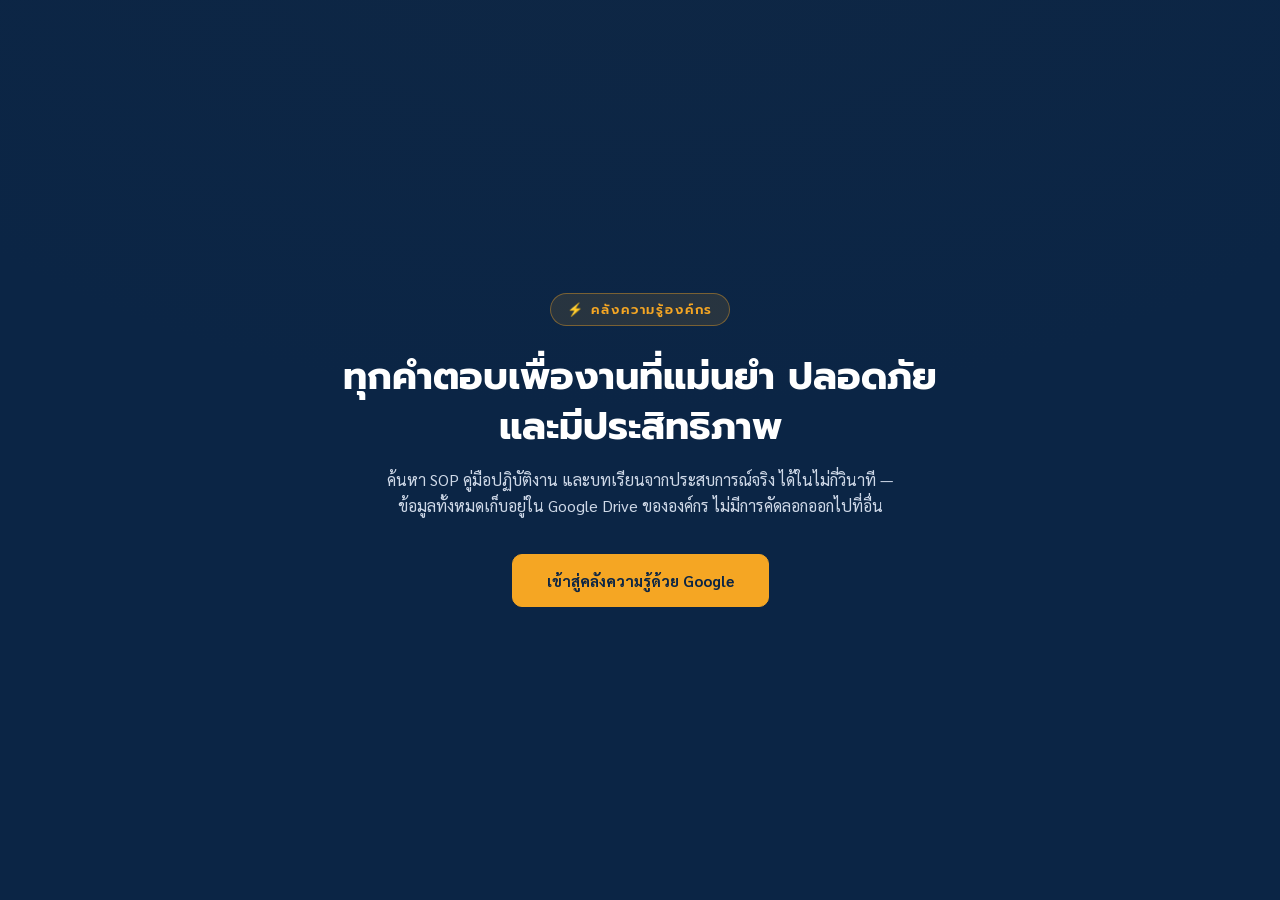
==== commit 0193f58f: "Add files via upload" ====
--- a/index.html
+++ b/index.html
@@ -1,80 +1,153 @@
-<!doctype html>
+<!DOCTYPE html>
 <html lang="th">
 <head>
-  <meta charset="utf-8" />
-  <meta name="viewport" content="width=device-width, initial-scale=1" />
-  <title>KM Archive</title>
-  <link rel="preconnect" href="https://fonts.googleapis.com">
-  <link rel="preconnect" href="https://fonts.gstatic.com" crossorigin>
-  <link href="https://fonts.googleapis.com/css2?family=Prompt:wght@500;600;700&family=Sarabun:wght@400;500;600;700&family=IBM+Plex+Mono:wght@400;500;600;700&display=swap" rel="stylesheet">
-  <link rel="stylesheet" href="styles.css" />
+<meta charset="UTF-8" />
+<meta name="viewport" content="width=device-width, initial-scale=1.0, viewport-fit=cover" />
+<title>คลังความรู้องค์กร | Knowledge Management</title>
+
+<!-- PWA -->
+<link rel="manifest" href="manifest.json" />
+<meta name="theme-color" content="#0B2545" />
+<meta name="background-color" content="#0B2545" />
+<link rel="icon" href="icons/icon-192.png" />
+<link rel="apple-touch-icon" href="icons/apple-touch-icon.png" />
+<meta name="apple-mobile-web-app-capable" content="yes" />
+<meta name="apple-mobile-web-app-status-bar-style" content="black-translucent" />
+<meta name="apple-mobile-web-app-title" content="คลังความรู้" />
+<meta name="mobile-web-app-capable" content="yes" />
+
+<link rel="preconnect" href="https://fonts.googleapis.com">
+<link rel="preconnect" href="https://fonts.gstatic.com" crossorigin>
+<link href="https://fonts.googleapis.com/css2?family=Prompt:wght@500;600;700&family=Sarabun:wght@400;500;600;700&family=IBM+Plex+Mono:wght@400;500&display=swap" rel="stylesheet">
+<link rel="stylesheet" href="styles.css?v=15" />
 </head>
 <body>
-  <div class="app">
+
+  <div id="ios-install-banner" class="ios-banner" hidden>
+    <span>ติดตั้งแอปนี้: กด <strong>แชร์ ⬆</strong> แล้วเลือก <strong>เพิ่มไปยังหน้าจอโฮม</strong></span>
+    <button id="ios-banner-close" aria-label="Close">✕</button>
+  </div>
+
+  <!-- ============ SIGN-IN GATE ============ -->
+  <section id="gate" class="gate">
+    <div class="gate-card">
+      <div class="gate-stamp">⚡ คลังความรู้องค์กร</div>
+      <h1>ทุกคำตอบเพื่องานที่แม่นยำ ปลอดภัย และมีประสิทธิภาพ</h1>
+      <p class="gate-sub">ค้นหา SOP คู่มือปฏิบัติงาน และบทเรียนจากประสบการณ์จริง ได้ในไม่กี่วินาที — ข้อมูลทั้งหมดเก็บอยู่ใน Google Drive ขององค์กร ไม่มีการคัดลอกออกไปที่อื่น</p>
+      <button id="signin-btn" class="btn btn-primary">เข้าสู่คลังความรู้ด้วย Google</button>
+      <p id="gate-error" class="gate-error" hidden></p>
+    </div>
+  </section>
+
+  <!-- ============ MAIN APP ============ -->
+  <div id="app" class="app" hidden>
+
     <header class="topbar">
-      <div class="brand"><div class="brand-mark">▣</div><div class="brand-name">คลังความรู้</div></div>
-      <nav class="breadcrumb" id="breadcrumb"></nav>
+      <div class="brand">
+        <span class="brand-mark">⚡</span>
+        <span class="brand-name">คลังความรู้องค์กร</span>
+      </div>
+
+      <nav id="breadcrumb" class="breadcrumb" aria-label="Folder path"></nav>
+
       <div class="topbar-actions">
-        <div class="search-box"><input id="search-input" placeholder="ค้นหาทั้งคลัง — ชื่อไฟล์หรือชื่อเอกสาร..." /></div>
-        <button class="btn btn-ghost btn-sm" id="new-folder-btn">+ Folder</button>
-        <button class="btn btn-primary btn-sm" id="upload-btn">Upload</button>
-        <button class="btn btn-ghost btn-icon" id="install-btn">⬇</button>
-        <button class="btn btn-ghost btn-icon" id="signout-btn">⎋</button>
+        <div class="search-box">
+          <input id="search-input" type="text" placeholder="ค้นหาทั้งคลัง — ชื่อไฟล์หรือข้อความในเอกสาร…" autocomplete="off" />
+        </div>
+        <button id="new-folder-btn" class="btn btn-ghost" title="New folder">+ Folder</button>
+        <button id="upload-btn" class="btn btn-primary" title="Upload files">Upload</button>
+        <input id="file-input" type="file" multiple hidden />
+        <button id="install-btn" class="btn btn-ghost" title="Install app" hidden>⭳ Install</button>
+        <button id="signout-btn" class="btn btn-icon" title="Disconnect">⏻</button>
       </div>
     </header>
 
-    <main class="content">
-      <section class="home-hero">
-        <h1>ทุกคำตอบเพื่องานที่แม่นยำ ปลอดภัย และมีประสิทธิภาพ</h1>
-        <p>ค้นหา SOP คู่มือปฏิบัติงาน และบทเรียนจากประสบการณ์จริง ได้ในไม่กี่วินาที — ข้อมูลทั้งหมดเก็บอยู่ใน Google Drive ขององค์กร ไม่มีการคัดลอกออกไปที่อื่น</p>
-        <div class="home-search-box"><input id="hero-search-input" placeholder="ค้นหาทั้งคลัง — ชื่อไฟล์หรือชื่อเอกสาร..." /><button id="hero-search-btn">ค้นหาความรู้ทันที</button></div>
-        <div class="home-quick-links" id="home-quick-links"></div>
-      </section>
+    <!-- rich stacked homepage: hero / categories / SOP band / latest / experts / footer -->
+    <div id="home-sections" hidden></div>
 
-      <section class="home-section" id="dashboard-section">
-        <div class="home-section-header"><div><h2>แดชบอร์ดสรุปเอกสาร</h2><div class="home-sub">ภาพรวมจำนวนเอกสารแยกตามส่วนงาน</div></div></div>
-        <div class="dashboard-overview" id="dashboard-overview"></div>
-        <div class="dashboard-grid" id="dashboard-grid"></div>
-      </section>
+    <!-- drag & drop overlay -->
+    <div id="drop-overlay" class="drop-overlay" hidden>
+      <div class="drop-message">Drop files to file them in this folder</div>
+    </div>
 
-      <section class="home-section" id="categories-section">
-        <div class="home-section-header"><div><h2>หมวดหมู่ความรู้หลัก</h2><div class="home-sub">เลือกแผนกที่ตรงกับงานของคุณ</div></div></div>
-        <div class="home-categories" id="home-categories"></div>
-      </section>
+    <!-- upload progress tray -->
+    <div id="upload-tray" class="upload-tray" hidden></div>
 
-      <section class="home-section" id="articles-section">
-        <div class="home-section-header"><div><h2>เอกสารล่าสุด</h2><div class="home-sub">อัปเดตล่าสุดจากคลังจริง</div></div><button class="home-view-all" id="articles-view-all">ดูทั้งหมด</button></div>
-        <div class="home-articles" id="home-articles"></div>
-      </section>
+    <main class="content" id="main-content">
+      <div id="home-tabs" class="home-tabs" hidden></div>
 
-      <section class="home-section" id="experts-section">
-        <div class="home-section-header"><div><h2>ผู้เชี่ยวชาญประจำระบบ</h2><div class="home-sub">ติดต่อคนรับผิดชอบตามหมวดความรู้</div></div><button class="home-view-all" id="experts-view-all">ดูทั้งหมด</button></div>
-        <div class="home-experts" id="home-experts"></div>
-      </section>
+      <div id="filter-tabs" class="filter-tabs">
+        <button class="filter-tab active" data-filter="all">All</button>
+        <button class="filter-tab" data-filter="folder">Folders</button>
+        <button class="filter-tab" data-filter="document">Documents</button>
+        <button class="filter-tab" data-filter="image">Images</button>
+        <button class="filter-tab" data-filter="video">Video</button>
+        <button class="filter-tab" data-filter="other">Other</button>
+      </div>
+
+      <div id="search-status" class="search-status" hidden></div>
+
+      <div id="search-loading" class="search-loading" hidden>กำลังค้นหาในเอกสารทั้งคลัง…</div>
+
+      <div id="empty-state" class="empty-state" hidden>
+        <div class="empty-mark">◌</div>
+        <p>This folder is empty.</p>
+        <p class="empty-sub">Drag files here, or use Upload above.</p>
+      </div>
+
+      <div id="loading-state" class="loading-state" hidden>
+        <div class="loading-spinner"></div>
+        <p>Reading catalogue…</p>
+      </div>
+
+      <div id="grid" class="grid"></div>
     </main>
+
+    <button id="fab-upload" class="fab" title="อัปโหลดไฟล์ใหม่">＋</button>
+    <div id="visit-counter" class="visit-counter" hidden></div>
+
+    <!-- ============ POOMMY — chat search assistant ============ -->
+    <button id="poommy-bubble" class="poommy-bubble" title="ถามน้องพุมมี่">🤖</button>
+    <div id="poommy-panel" class="poommy-panel" hidden>
+      <div class="poommy-header">
+        <span class="poommy-avatar">🤖</span>
+        <div class="poommy-title">
+          <strong>น้องพุมมี่</strong>
+          <span>ผู้ช่วยค้นหาเอกสาร</span>
+        </div>
+        <button id="poommy-close-btn" class="poommy-close" aria-label="ปิด">✕</button>
+      </div>
+      <div id="poommy-messages" class="poommy-messages"></div>
+      <div class="poommy-input-row">
+        <input id="poommy-text-input" type="text" placeholder="พิมพ์หรือกดไมค์ถามได้เลย…" autocomplete="off" />
+        <button id="poommy-mic-btn" class="poommy-mic" title="พูดถาม" type="button">🎤</button>
+        <button id="poommy-send-btn" class="poommy-send" title="ส่ง" type="button">➤</button>
+      </div>
+    </div>
   </div>
 
-  <button class="fab" id="fab-upload">＋</button>
-  <div class="drop-overlay" id="drop-overlay" hidden><div class="drop-message">วางไฟล์เพื่ออัปโหลด</div></div>
-  <input id="file-input" type="file" multiple hidden />
-
-  <div class="modal" id="preview-modal" hidden>
+  <!-- ============ PREVIEW MODAL ============ -->
+  <div id="preview-modal" class="modal" hidden>
     <div class="modal-backdrop" id="modal-backdrop"></div>
     <div class="modal-panel">
       <div class="modal-head">
-        <div class="modal-title" id="modal-title"></div>
+        <span id="modal-title" class="modal-title"></span>
         <div class="modal-actions">
-          <button class="btn btn-ghost btn-sm" id="modal-open-link">Open in Drive</button>
-          <button class="btn btn-ghost btn-icon" id="modal-close">✕</button>
+          <button id="modal-download-btn" class="btn btn-primary btn-sm">⭳ Download</button>
+          <a id="modal-open-link" class="btn btn-ghost btn-sm" target="_blank" rel="noopener">Open in Drive ↗</a>
+          <button id="modal-rename-btn" class="btn btn-ghost btn-sm">Rename</button>
+          <button id="modal-close-btn" class="btn btn-icon" aria-label="Close">✕</button>
         </div>
       </div>
-      <div class="modal-body" id="modal-body"></div>
-      <div class="modal-meta" id="modal-meta"></div>
-      <div class="modal-doccode" id="modal-doccode"></div>
-      <div class="modal-tags" id="modal-tags"></div>
+      <div id="modal-body" class="modal-body"></div>
+      <div id="modal-doccode" class="modal-doccode"></div>
+      <div id="modal-tags" class="modal-tags"></div>
+      <div id="modal-meta" class="modal-meta"></div>
     </div>
   </div>
 
-  <script src="app.js"></script>
+  <script src="https://accounts.google.com/gsi/client" async defer></script>
+  <script src="config.js?v=15"></script>
+  <script src="app.js?v=15"></script>
 </body>
-</html>+</html>
--- a/styles.css
+++ b/styles.css
@@ -1,249 +1,993 @@
-/* UI refresh: Card Catalog Archive */
+/* ===================================================================
+   TOKENS — corporate navy/gold theme
+=================================================================== */
 :root{
-  --navy:#0B2545;
-  --navy-2:#173D71;
-  --bg:#F4F6F8;
-  --panel:#FFFFFF;
-  --ink:#1F2937;
-  --ink-soft:#667085;
-  --ink-faint:#98A2B3;
-  --accent:#F5A623;
-  --accent-ink:#0B2545;
-  --teal:#2F8F6B;
-  --danger:#D64545;
-  --border:rgba(11,37,69,.08);
-  --border-strong:rgba(11,37,69,.16);
-  --radius:14px;
-  --radius-lg:18px;
-  --shadow:0 10px 30px rgba(11,37,69,.08);
-  --shadow-hover:0 18px 40px rgba(11,37,69,.14);
-  --font-display:"Prompt","Segoe UI",sans-serif;
-  --font-body:"Sarabun","Segoe UI",sans-serif;
-  --font-mono:"IBM Plex Mono",monospace;
-}
-*{box-sizing:border-box}
-html,body{height:100%}
-body{margin:0;background:var(--bg);color:var(--ink);font-family:var(--font-body);-webkit-font-smoothing:antialiased;padding-bottom:env(safe-area-inset-bottom)}
-a{color:var(--navy)}
-button,input{font:inherit}
-[hidden]{display:none !important}
-
-.app{min-height:100vh}
-.topbar{position:sticky;top:0;z-index:20;display:flex;align-items:center;gap:18px;padding:14px 28px;padding-top:calc(14px + env(safe-area-inset-top));padding-left:calc(28px + env(safe-area-inset-left));padding-right:calc(28px + env(safe-area-inset-right));background:rgba(11,37,69,.98);backdrop-filter:blur(8px);box-shadow:0 2px 12px rgba(11,37,69,.22)}
-.brand{display:flex;align-items:center;gap:10px;flex-shrink:0}
-.brand-mark{background:var(--accent);color:var(--accent-ink);border-radius:10px;padding:3px 9px;font-size:15px;font-weight:700}
-.brand-name{font-family:var(--font-display);font-weight:700;font-size:17px;color:#fff;letter-spacing:.01em}
-.breadcrumb{flex:1;min-width:0;display:flex;align-items:center;gap:6px;font-family:var(--font-mono);font-size:12px;color:#b8c4d9;overflow-x:auto;white-space:nowrap}
-.breadcrumb button{background:none;border:none;color:#b8c4d9;cursor:pointer;padding:2px 4px;font-family:var(--font-mono);font-size:12px}
-.breadcrumb button:hover,.breadcrumb button.current{color:#fff}
-.breadcrumb .sep{color:#5d7498}
-.topbar-actions{display:flex;align-items:center;gap:10px;flex-shrink:0}
-.search-box input{background:#fff;border:1px solid transparent;color:var(--ink);padding:10px 14px;border-radius:12px;font-size:13.5px;width:250px;min-height:42px;box-shadow:0 1px 2px rgba(16,24,40,.04)}
-.search-box input::placeholder{color:var(--ink-faint)}
-.search-box input:focus{outline:none;box-shadow:0 0 0 3px rgba(245,166,35,.28)}
-
-.btn{border:1px solid var(--border-strong);background:#fff;color:var(--ink);padding:10px 16px;border-radius:12px;font-size:14px;font-weight:700;cursor:pointer;transition:transform .08s ease,background .12s ease,border-color .12s ease,box-shadow .12s ease;white-space:nowrap}
-.btn:hover{border-color:var(--navy-2);box-shadow:0 3px 10px rgba(11,37,69,.08);transform:translateY(-1px)}
-.btn:active{transform:translateY(0)}
-.btn-primary{background:var(--accent);border-color:var(--accent);color:var(--accent-ink)}
-.btn-primary:hover{background:#f7b545;border-color:#f7b545;box-shadow:0 6px 18px rgba(245,166,35,.28)}
-.btn-ghost{background:transparent;color:var(--ink-soft)}
-.btn-ghost:hover{background:rgba(255,255,255,.08);color:var(--navy)}
-.btn-icon{padding:10px 12px;min-width:42px}
-.btn-sm{padding:8px 12px;font-size:12.5px}
-.topbar .btn{background:rgba(255,255,255,.08);border-color:rgba(255,255,255,.15);color:#fff}
-.topbar .btn:hover{background:rgba(255,255,255,.14)}
-.topbar .btn-primary{background:var(--accent);border-color:var(--accent);color:var(--accent-ink)}
-.topbar .btn-ghost{color:#dbe4f0}
-.topbar .btn-ghost:hover{background:rgba(255,255,255,.1);color:#fff}
-
-.content{max-width:1320px;margin:0 auto;padding:0 40px 60px}
-.home-hero{position:relative;overflow:hidden;background:linear-gradient(rgba(11,37,69,.92),rgba(11,37,69,.92)),radial-gradient(ellipse 900px 500px at 50% -10%, rgba(245,166,35,.18), transparent),var(--navy);color:#fff;padding:64px 40px 72px;text-align:center;border-radius:0 0 28px 28px;box-shadow:0 14px 40px rgba(11,37,69,.16);margin:0 -40px 0}
-.home-hero h1{font-family:var(--font-display);font-size:clamp(26px,3.5vw,38px);font-weight:700;line-height:1.28;margin:0 auto 14px;max-width:900px}
-.home-hero p{font-size:15.5px;color:#d3dcec;max-width:760px;margin:0 auto 28px;line-height:1.65}
-.home-search-box{max-width:720px;margin:0 auto;display:flex;align-items:stretch;background:#fff;border-radius:16px;overflow:hidden;box-shadow:0 18px 36px rgba(0,0,0,.2);border:1px solid rgba(255,255,255,.14)}
-.home-search-box input{flex:1;border:none;padding:16px 20px;font-size:15px;outline:none;font-family:var(--font-body)}
-.home-search-box button{background:var(--accent);border:none;padding:0 26px;font-weight:800;color:var(--accent-ink);cursor:pointer;font-size:14.5px}
-.home-search-box button:hover{background:#f7b545}
-.home-quick-links{display:flex;justify-content:center;gap:10px;margin-top:22px;flex-wrap:wrap}
-.home-quick-links button{background:rgba(255,255,255,.12);border:1px solid rgba(255,255,255,.24);color:#fff;padding:8px 15px;border-radius:999px;font-size:12.5px;cursor:pointer;font-family:var(--font-body)}
-.home-quick-links button:hover{background:rgba(255,255,255,.2)}
-
-.home-section{padding:42px 0 0}
-.home-section-header{display:flex;justify-content:space-between;align-items:end;gap:16px;margin-bottom:22px}
-.home-section h2{font-family:var(--font-display);font-size:22px;color:var(--navy);font-weight:700;margin:0 0 6px}
-.home-section .home-sub{color:var(--ink-soft);font-size:13.5px}
-.home-view-all{background:none;border:none;cursor:pointer;color:var(--navy);font-weight:700;font-size:13.5px;border-bottom:2px solid var(--accent);padding:0 0 3px;font-family:var(--font-body)}
-.home-view-all:hover{color:var(--navy-2)}
-
-.dashboard-overview{display:grid;grid-template-columns:repeat(auto-fit,minmax(160px,1fr));gap:14px;margin-bottom:22px}
-.dashboard-overview-stat{background:#fff;border:1px solid var(--border);border-radius:var(--radius);padding:18px 18px 16px;box-shadow:var(--shadow)}
-.dashboard-overview-stat .num{font-family:var(--font-display);font-size:28px;font-weight:700;color:var(--navy);line-height:1}
-.dashboard-overview-stat .lbl{font-size:12px;color:var(--ink-soft);margin-top:6px}
-.dashboard-grid{display:grid;grid-template-columns:repeat(auto-fill,minmax(220px,1fr));gap:16px}
-.dashboard-card{background:#fff;border:1px solid var(--border);border-top:4px solid var(--dept-color,var(--accent));border-radius:var(--radius);padding:18px 18px;box-shadow:var(--shadow);display:flex;align-items:center;gap:14px;transition:transform .12s ease,box-shadow .12s ease}
-.dashboard-card:hover{transform:translateY(-2px);box-shadow:var(--shadow-hover)}
-.dashboard-card .dc-icon{font-size:28px;flex-shrink:0}
-.dashboard-card .dc-count{font-family:var(--font-display);font-size:24px;font-weight:700;color:var(--navy);line-height:1.05}
-.dashboard-card .dc-name{font-size:12.5px;color:var(--ink-soft);margin-top:4px;overflow:hidden;text-overflow:ellipsis;white-space:nowrap}
-
-.home-categories{display:grid;grid-template-columns:repeat(auto-fill,minmax(180px,1fr));gap:16px}
-.home-tab{font-family:var(--font-body);font-size:13px;font-weight:700;color:var(--ink-soft);background:#fff;border:1px solid var(--border-strong);padding:11px 15px;border-radius:18px;cursor:pointer;display:flex;align-items:center;gap:8px;box-shadow:var(--shadow);transition:all .12s ease}
-.home-tab:hover{color:var(--navy);border-color:var(--navy-2);transform:translateY(-1px)}
-.home-tab.active{color:#fff;background:var(--tag-color,var(--navy));border-color:var(--tag-color,var(--navy))}
-.home-tab-dot{width:8px;height:8px;border-radius:50%;background:var(--tag-color,var(--accent));flex-shrink:0}
-.home-tab.active .home-tab-dot{background:#fff}
-.card-count-badge{display:inline-block;font-family:var(--font-mono);font-size:10px;color:var(--ink-faint);margin-top:6px}
-
-.sop-band{background:linear-gradient(120deg,var(--navy),var(--navy-2));color:#fff;border-radius:20px;padding:32px 36px;display:flex;align-items:center;justify-content:space-between;gap:18px;box-shadow:0 12px 30px rgba(11,37,69,.16)}
-.sop-band h2{color:#fff;margin:0}
-.sop-band p{color:#cfd9e8;font-size:13.5px;margin:6px 0 0;max-width:680px}
-.sop-band button{background:var(--accent);color:var(--accent-ink);padding:13px 24px;border:none;border-radius:12px;font-weight:800;font-size:13.5px;cursor:pointer;font-family:var(--font-body);flex-shrink:0}
-.sop-band button:hover{background:#f7b545}
-
-.home-articles,.home-experts,.grid,.experts-grid{display:grid;gap:18px}
-.home-articles{grid-template-columns:repeat(auto-fill,minmax(230px,1fr))}
-.article-card{background:#fff;border-radius:16px;overflow:hidden;box-shadow:var(--shadow);border:1px solid var(--border);cursor:pointer;transition:transform .15s ease,box-shadow .15s ease}
-.article-card:hover{transform:translateY(-3px);box-shadow:var(--shadow-hover)}
-.article-card .thumb{height:110px;background:linear-gradient(135deg,var(--navy),var(--navy-2));display:flex;align-items:center;justify-content:center;font-size:30px;color:#fff}
-.article-card .article-content{padding:14px 16px 16px}
-.article-card .article-tag{font-size:10.5px;background:#eef4ff;color:var(--navy);padding:4px 9px;border-radius:999px;font-weight:800}
-.article-card h4{font-size:14px;margin:10px 0 6px;color:var(--ink);font-weight:800;line-height:1.45}
-.article-card .article-meta{font-size:11px;color:var(--ink-faint);font-family:var(--font-mono)}
-
-.home-experts{grid-template-columns:repeat(auto-fill,minmax(180px,1fr))}
-.expert-card{background:#fff;border:1px solid var(--border);border-radius:var(--radius);padding:22px 18px;text-align:center;box-shadow:var(--shadow)}
-.expert-avatar{width:56px;height:56px;border-radius:50%;background:linear-gradient(135deg,var(--navy),var(--navy-2));margin:0 auto 12px;display:flex;align-items:center;justify-content:center;font-size:22px;color:#fff}
-.expert-card h4{font-family:var(--font-display);font-size:14.5px;color:var(--navy);font-weight:700;margin:0}
-.expert-card .role{font-size:12px;color:var(--ink-soft);margin-top:4px}
-.expert-card .dept{font-size:11px;color:var(--ink-faint);margin-top:6px;font-family:var(--font-mono)}
-.expert-card .contact{display:inline-block;margin-top:12px;font-size:12px;font-weight:700;color:var(--navy-2);text-decoration:none;border-bottom:1px solid var(--navy-2)}
-.expert-card .contact:hover{color:var(--accent);border-color:var(--accent)}
-
-.grid{grid-template-columns:repeat(auto-fill,minmax(200px,1fr));gap:18px}
-.card{position:relative;background:var(--panel);color:var(--ink);border-radius:18px;padding:18px 18px 16px;cursor:pointer;min-height:150px;display:flex;flex-direction:column;justify-content:space-between;box-shadow:var(--shadow);transition:transform .15s ease,box-shadow .15s ease,border-color .15s ease;border:1px solid var(--border)}
-.card:hover{transform:translateY(-3px);box-shadow:var(--shadow-hover);border-color:rgba(245,166,35,.35)}
-.card::before,.card::after{content:"";position:absolute;left:16px;width:10px;height:10px;border:2px solid rgba(11,37,69,.22);border-radius:50%;background:#f9f7ef;top:16px}
-.card::after{top:31px}
-.card-icon{font-size:30px;color:var(--navy-2)}
-.card.type-folder .card-icon{color:var(--accent)}
-.card.type-image .card-icon{color:#3E7CB1}
-.card.type-video .card-icon{color:#C0524F}
-.card.type-document .card-icon{color:#2F8F6B}
-.card-thumb{width:100%;height:68px;object-fit:cover;border-radius:10px;margin-top:4px;border:1px solid var(--border)}
-.card-name{font-family:var(--font-body);font-weight:800;font-size:14px;line-height:1.45;margin-top:12px;color:var(--navy);overflow:hidden;text-overflow:ellipsis;display:-webkit-box;-webkit-line-clamp:2;-webkit-box-orient:vertical}
-.card-meta{font-family:var(--font-mono);font-size:10.5px;color:var(--ink-faint);margin-top:8px;display:flex;justify-content:space-between;gap:8px;letter-spacing:.01em}
-.card-tag{display:inline-block;font-family:var(--font-body);font-size:10.5px;font-weight:800;color:#fff;background:var(--tag-color,var(--navy-2));padding:3px 10px;border-radius:999px;margin-top:8px;align-self:flex-start}
-.card-path{font-family:var(--font-mono);font-size:10px;color:var(--ink-faint);margin-top:8px;overflow:hidden;text-overflow:ellipsis;white-space:nowrap}
-.card-doccode{display:inline-block;font-family:var(--font-mono);font-size:10px;font-weight:800;color:var(--navy);background:#eef2f7;padding:3px 8px;border-radius:8px;margin-top:5px;align-self:flex-start}
-.card-dept{align-items:center;text-align:center;padding:26px 18px 22px;border-top:4px solid var(--dept-color,var(--accent))}
-.card-dept .dept-tab{font-family:var(--font-mono);font-size:10px;letter-spacing:.12em;text-transform:uppercase;color:var(--dept-color,var(--accent));font-weight:800}
-.card-dept .card-icon{font-size:34px;margin-bottom:2px}
-.card-name-dept{font-family:var(--font-display);font-size:16px;font-weight:700;margin-top:10px;text-align:center;color:var(--navy);overflow:hidden;text-overflow:ellipsis;display:-webkit-box;-webkit-line-clamp:3;-webkit-box-orient:vertical}
-.dept-0{--dept-color:#3E7CB1}.dept-1{--dept-color:#C08A2E}.dept-2{--dept-color:#B1603E}.dept-3{--dept-color:#2F8F6B}.dept-4{--dept-color:#6B6FA6}.dept-5{--dept-color:#7C8A4C}
-
-.search-status{display:flex;align-items:center;justify-content:space-between;gap:12px;font-family:var(--font-body);font-size:13px;color:var(--ink-soft);padding:0 2px 18px;border-bottom:1px solid var(--border);margin:-8px 0 22px}
-.search-status button{background:none;border:none;color:var(--navy-2);font-family:var(--font-body);font-weight:700;font-size:13px;cursor:pointer;padding:2px 4px}
-.search-status button:hover{color:var(--accent);text-decoration:underline}
-.search-loading{text-align:center;color:var(--ink-faint);font-family:var(--font-body);font-size:13px;padding:16px 0 24px}
-
-.modal{position:fixed;inset:0;z-index:50;display:flex;align-items:center;justify-content:center;padding:24px}
-.modal-backdrop{position:absolute;inset:0;background:rgba(11,37,69,.62)}
-.modal-panel{position:relative;background:#fff;border-radius:20px;width:100%;max-width:920px;max-height:88vh;display:flex;flex-direction:column;overflow:hidden;box-shadow:0 28px 70px rgba(11,37,69,.36)}
-.modal-head{display:flex;align-items:center;justify-content:space-between;padding:16px 20px;border-bottom:1px solid var(--border);gap:12px;background:linear-gradient(180deg,var(--navy),#0d2140)}
-.modal-title{font-family:var(--font-display);font-weight:700;font-size:15px;color:#fff;overflow:hidden;text-overflow:ellipsis;white-space:nowrap}
-.modal-actions{display:flex;align-items:center;gap:6px;flex-shrink:0}
-.modal-actions .btn-ghost,.modal-actions .btn-icon{color:#dbe4f0;background:transparent;border-color:rgba(255,255,255,.14)}
-.modal-actions .btn-ghost:hover,.modal-actions .btn-icon:hover{background:rgba(255,255,255,.1);color:#fff}
-.modal-actions .btn-danger{color:#ffb8b3;background:transparent;border-color:rgba(255,255,255,.14)}
-.modal-actions .btn-danger:hover{background:rgba(255,157,151,.15)}
-.modal-body{flex:1;overflow:auto;background:#0d1b2f;display:flex;align-items:center;justify-content:center;min-height:300px}
-.modal-body iframe,.modal-body img,.modal-body video{width:100%;height:100%;min-height:420px;border:none;display:block}
-.modal-body .no-preview{color:#a9b8d0;font-size:13px;padding:60px;text-align:center}
-.modal-meta{padding:12px 20px;border-top:1px solid var(--border);font-family:var(--font-mono);font-size:11px;color:var(--ink-faint);display:flex;gap:18px;flex-wrap:wrap;background:#fff}
-.modal-doccode{padding:12px 18px;border-top:1px solid var(--border);background:#fbfcfd}
-.modal-tags{display:flex;flex-wrap:wrap;gap:7px;padding:14px 18px;border-top:1px solid var(--border);background:#fff}
-.modal-tag-btn{font-family:var(--font-body);font-size:12px;font-weight:700;color:var(--ink-soft);background:#fff;border:1px solid var(--border-strong);padding:6px 13px;border-radius:999px;cursor:pointer;display:flex;align-items:center;gap:6px;box-shadow:0 1px 2px rgba(16,24,40,.03)}
-.modal-tag-btn:hover{color:var(--navy);border-color:var(--navy-2)}
-.modal-tag-btn.active{color:#fff;background:var(--tag-color,var(--navy));border-color:var(--tag-color,var(--navy))}
-.modal-tag-dot{width:7px;height:7px;border-radius:50%;background:var(--tag-color,var(--accent))}
-.modal-tag-btn.active .modal-tag-dot{background:#fff}
-.doccode-form{display:flex;flex-wrap:wrap;align-items:center;gap:8px;font-size:12.5px}
-.doccode-form select,.doccode-form input{border:1px solid var(--border-strong);border-radius:10px;padding:8px 10px;font-size:12.5px;font-family:var(--font-body);background:#fff;color:var(--ink)}
-.doccode-form input{width:120px}
-.doccode-label,.doccode-dept-detected{color:var(--ink-soft);font-size:12px}
-.doccode-existing{font-size:12.5px;color:var(--navy);font-family:var(--font-mono)}
-
-.fab{position:fixed;bottom:26px;right:26px;background:var(--accent);color:var(--accent-ink);width:58px;height:58px;border:none;border-radius:50%;display:flex;align-items:center;justify-content:center;font-size:26px;box-shadow:0 14px 28px rgba(11,37,69,.28);cursor:pointer;z-index:45;transition:transform .12s ease,background .12s ease}
-.fab:hover{background:#f7b545;transform:scale(1.05)}
-.drop-overlay{position:fixed;inset:0;z-index:40;background:rgba(11,37,69,.84);display:flex;align-items:center;justify-content:center;border:3px dashed var(--accent);margin:14px;border-radius:18px}
-.drop-message{font-family:var(--font-display);font-size:20px;font-weight:700;color:#fff}
-.upload-tray{position:fixed;bottom:20px;right:20px;z-index:30;width:320px;background:#fff;border:1px solid var(--border-strong);border-radius:16px;padding:14px;max-height:280px;overflow-y:auto;box-shadow:0 12px 32px rgba(11,37,69,.2)}
-.upload-item{font-size:12.5px;font-family:var(--font-body);padding:8px 4px;border-bottom:1px solid var(--border)}
-.upload-item:last-child{border-bottom:none}
-.upload-item-name{color:var(--ink);overflow:hidden;text-overflow:ellipsis;white-space:nowrap;margin-bottom:5px;font-weight:700}
-.upload-item-bar{height:5px;background:var(--border);border-radius:999px;overflow:hidden}
-.upload-item-fill{height:100%;background:var(--accent);transition:width .2s}
-.upload-item.done .upload-item-fill{background:var(--teal)}
-.upload-item.error .upload-item-fill{background:var(--danger)}
-.upload-item-status{font-size:10.5px;color:var(--ink-faint);margin-top:4px}
-
-.empty-state,.loading-state{text-align:center;padding:90px 20px;color:var(--ink-faint)}
-.empty-mark{font-size:32px;color:var(--ink-faint);margin-bottom:10px}
-.empty-state p,.loading-state p{margin:4px 0;font-size:14px;color:var(--ink-soft)}
-.empty-sub{font-size:12.5px;color:var(--ink-faint) !important}
-.loading-spinner{width:24px;height:24px;margin:0 auto 16px;border:3px solid var(--border-strong);border-top-color:var(--accent);border-radius:50%;animation:spin .8s linear infinite}
-
-.home-footer{background:#081a33;color:#9fb0cc;padding:40px 40px 22px;font-size:13px;margin:40px -40px 0;border-radius:28px 28px 0 0}
-.home-footer-grid{display:grid;grid-template-columns:repeat(4,1fr);gap:24px;max-width:1320px;margin:0 auto 24px}
-.home-footer-grid h5{color:#fff;font-size:13.5px;margin:0 0 12px}
-.home-footer-grid a{display:block;color:#9fb0cc;text-decoration:none;margin-bottom:8px;font-size:12.5px}
-.home-footer-grid a:hover{color:var(--accent)}
-.home-footer-bottom{text-align:center;border-top:1px solid rgba(255,255,255,.1);padding-top:16px;max-width:1320px;margin:0 auto;color:#6b7d99;font-size:12px}
-
-.poommy-bubble{position:fixed;bottom:96px;right:26px;z-index:46;width:56px;height:56px;border:none;border-radius:50%;background:var(--navy);color:#fff;font-size:26px;display:flex;align-items:center;justify-content:center;cursor:pointer;box-shadow:0 8px 20px rgba(11,37,69,.4);transition:transform .15s,background .15s}
-.poommy-bubble:hover{transform:scale(1.06);background:var(--navy-2)}
-.poommy-bubble.open{background:var(--accent);color:var(--accent-ink)}
-.poommy-panel{position:fixed;bottom:160px;right:26px;z-index:47;width:330px;max-width:calc(100vw - 32px);height:440px;max-height:calc(100vh - 200px);background:#fff;border-radius:18px;box-shadow:0 20px 50px rgba(11,37,69,.35);display:flex;flex-direction:column;overflow:hidden}
-.poommy-header{display:flex;align-items:center;gap:10px;padding:14px 16px;background:var(--navy);color:#fff;flex-shrink:0}
-.poommy-avatar{font-size:22px}.poommy-title{display:flex;flex-direction:column;line-height:1.3;flex:1}.poommy-title strong{font-family:var(--font-display);font-size:13.5px}.poommy-title span{font-size:11px;color:#a9b8d0}.poommy-close{background:none;border:none;color:#dbe4f0;font-size:14px;cursor:pointer;padding:4px 6px;flex-shrink:0}.poommy-close:hover{color:#fff}
-.poommy-messages{flex:1;overflow-y:auto;padding:14px;display:flex;flex-direction:column;gap:10px;background:var(--bg)}
-.poommy-msg{max-width:85%;font-size:12.5px;line-height:1.5;padding:9px 12px;border-radius:12px}
-.poommy-msg-bot{align-self:flex-start;background:#fff;color:var(--ink);border:1px solid var(--border);border-bottom-left-radius:2px}
-.poommy-msg-user{align-self:flex-end;background:var(--navy);color:#fff;border-bottom-right-radius:2px}
-.poommy-thinking{color:var(--ink-faint);font-style:italic}.poommy-results{display:flex;flex-direction:column;gap:6px;margin-top:8px}.poommy-result{text-align:left;background:var(--bg);border:1px solid var(--border-strong);border-radius:10px;padding:7px 10px;font-size:12px;font-family:var(--font-body);color:var(--navy);cursor:pointer}.poommy-result:hover{background:#eef2f7;border-color:var(--navy-2)}
-.poommy-input-row{display:flex;align-items:center;gap:6px;padding:10px;border-top:1px solid var(--border);background:#fff;flex-shrink:0}
-.poommy-input-row input{flex:1;border:1px solid var(--border-strong);border-radius:18px;padding:8px 14px;font-size:12.5px;font-family:var(--font-body);outline:none}
-.poommy-input-row input:focus{border-color:var(--navy-2)}
-.poommy-mic,.poommy-send{width:32px;height:32px;border:none;border-radius:50%;background:var(--bg);color:var(--ink-soft);font-size:14px;cursor:pointer;display:flex;align-items:center;justify-content:center;flex-shrink:0}
-.poommy-mic:hover,.poommy-send:hover{background:var(--border-strong);color:var(--navy)}
-.poommy-mic.listening{background:var(--danger);color:#fff;animation:voice-pulse 1.1s ease-in-out infinite}.poommy-send{background:var(--accent);color:var(--accent-ink)}.poommy-send:hover{background:#f7b545}
-
-@keyframes spin{to{transform:rotate(360deg)}}
-@keyframes voice-pulse{0%,100%{box-shadow:0 0 0 0 rgba(217,69,69,.45)}50%{box-shadow:0 0 0 7px rgba(217,69,69,0)}}
+  --navy:          #0B2545;
+  --navy-2:        #1D4B8A;
+  --bg:            #F4F6F8;
+  --panel:         #FFFFFF;
+  --panel-raised:  #FFFFFF;
+  --ink:           #1F2937;
+  --ink-soft:      #6B7280;
+  --ink-faint:     #9AA3B0;
+  --accent:        #F5A623;
+  --accent-ink:    #0B2545;
+  --teal:          #1E9E7A;
+  --danger:        #D64545;
+  --border:        rgba(11,37,69,0.08);
+  --border-strong: rgba(11,37,69,0.16);
+
+  --font-display:  "Prompt", "Segoe UI", sans-serif;
+  --font-body:     "Sarabun", "Segoe UI", sans-serif;
+  --font-mono:     "IBM Plex Mono", monospace;
+
+  --radius: 10px;
+}
+
+*{ box-sizing:border-box; }
+html,body{ height:100%; }
+
+/* several component classes below set their own `display` (flex/grid).
+   Per normal CSS cascade rules, an author rule always beats the browser's
+   built-in [hidden]{display:none}, even with identical specificity. This
+   override must win over everything else on the page. */
+[hidden]{ display:none !important; }
+
+body{
+  margin:0;
+  background:var(--bg);
+  color:var(--ink);
+  font-family:var(--font-body);
+  -webkit-font-smoothing:antialiased;
+  padding-bottom:env(safe-area-inset-bottom);
+}
+button{ font-family:inherit; }
+a{ color:var(--navy); }
+
+.app{ background:var(--bg); }
+
+/* ===================================================================
+   GATE (sign-in) — hero style
+=================================================================== */
+.gate{
+  min-height:100vh;
+  display:flex;
+  align-items:center;
+  justify-content:center;
+  background:
+    linear-gradient(rgba(11,37,69,0.92), rgba(11,37,69,0.92)),
+    radial-gradient(ellipse 900px 500px at 50% -10%, rgba(245,166,35,0.18), transparent),
+    var(--navy);
+  padding:32px 24px;
+  text-align:center;
+}
+.gate-card{
+  max-width:620px;
+  width:100%;
+}
+.gate-stamp{
+  display:inline-flex;
+  align-items:center;
+  gap:8px;
+  font-family:var(--font-display);
+  font-size:13px;
+  font-weight:600;
+  letter-spacing:0.14em;
+  color:var(--accent);
+  background:rgba(245,166,35,0.12);
+  border:1px solid rgba(245,166,35,0.4);
+  padding:6px 16px;
+  border-radius:20px;
+  margin-bottom:26px;
+}
+.gate-card h1{
+  font-family:var(--font-display);
+  font-size:clamp(26px, 4vw, 38px);
+  font-weight:700;
+  color:#fff;
+  margin:0 0 16px;
+  line-height:1.3;
+}
+.gate-sub{
+  color:#cfd9e8;
+  font-size:16px;
+  line-height:1.65;
+  margin:0 0 34px;
+  max-width:520px;
+  margin-left:auto;
+  margin-right:auto;
+}
+.gate-error{
+  margin-top:18px;
+  color:#ffb4b0;
+  font-size:13px;
+  font-family:var(--font-mono);
+}
+
+/* ===================================================================
+   BUTTONS
+=================================================================== */
+.btn{
+  border:1px solid var(--border-strong);
+  background:#fff;
+  color:var(--ink);
+  padding:10px 18px;
+  border-radius:8px;
+  font-size:14px;
+  font-weight:600;
+  cursor:pointer;
+  transition:background 0.12s, border-color 0.12s, transform 0.05s, box-shadow 0.12s;
+  white-space:nowrap;
+}
+.btn:hover{ border-color:var(--navy-2); box-shadow:0 2px 8px rgba(11,37,69,0.1); }
+.btn:active{ transform:scale(0.98); }
+.btn-primary{
+  background:var(--accent);
+  border-color:var(--accent);
+  color:var(--accent-ink);
+  font-weight:700;
+}
+.btn-primary:hover{ background:#f7b545; border-color:#f7b545; box-shadow:0 4px 14px rgba(245,166,35,0.35); }
+.gate .btn-primary{ padding:16px 34px; font-size:15px; border-radius:10px; }
+.btn-ghost{ border-color:transparent; background:transparent; color:var(--ink-soft); }
+.btn-ghost:hover{ color:var(--navy); background:rgba(11,37,69,0.05); }
+.btn-danger{ color:var(--danger); border-color:transparent; background:transparent; }
+.btn-danger:hover{ background:rgba(214,69,69,0.08); }
+.btn-icon{ padding:9px 11px; }
+.btn-sm{ padding:7px 13px; font-size:12.5px; }
+
+/* topbar buttons sit on navy, need light variants */
+.topbar .btn{ background:rgba(255,255,255,0.08); border-color:rgba(255,255,255,0.18); color:#fff; }
+.topbar .btn:hover{ background:rgba(255,255,255,0.16); border-color:rgba(255,255,255,0.3); }
+.topbar .btn-primary{ background:var(--accent); border-color:var(--accent); color:var(--accent-ink); }
+.topbar .btn-primary:hover{ background:#f7b545; }
+.topbar .btn-ghost{ color:#dbe4f0; }
+.topbar .btn-ghost:hover{ color:#fff; background:rgba(255,255,255,0.1); }
+
+/* ===================================================================
+   TOPBAR
+=================================================================== */
+.topbar{
+  position:sticky; top:0; z-index:20;
+  display:flex; align-items:center; gap:20px;
+  padding:14px 28px;
+  padding-top:calc(14px + env(safe-area-inset-top));
+  padding-left:calc(28px + env(safe-area-inset-left));
+  padding-right:calc(28px + env(safe-area-inset-right));
+  background:var(--navy);
+  box-shadow:0 2px 10px rgba(11,37,69,0.2);
+}
+.brand{ display:flex; align-items:center; gap:9px; flex-shrink:0; }
+.brand-mark{
+  background:var(--accent); color:var(--accent-ink);
+  border-radius:7px; padding:3px 8px; font-size:15px; font-weight:700;
+}
+.brand-name{ font-family:var(--font-display); font-weight:700; font-size:17px; color:#fff; }
+
+.breadcrumb{
+  flex:1; min-width:0;
+  display:flex; align-items:center; gap:6px;
+  font-family:var(--font-mono);
+  font-size:12.5px;
+  color:#a9b8d0;
+  overflow-x:auto;
+  white-space:nowrap;
+}
+.breadcrumb button{
+  background:none; border:none; color:#a9b8d0;
+  font-family:var(--font-mono); font-size:12.5px; cursor:pointer; padding:2px 4px;
+}
+.breadcrumb button:hover{ color:var(--accent); }
+.breadcrumb button.current{ color:#fff; }
+.breadcrumb .sep{ color:#5a6f92; }
+
+.topbar-actions{ display:flex; align-items:center; gap:10px; flex-shrink:0; }
+.search-box input{
+  background:#fff;
+  border:1px solid transparent;
+  color:var(--ink);
+  padding:9px 14px;
+  border-radius:8px;
+  font-size:13.5px;
+  width:230px;
+  font-family:var(--font-body);
+}
+.search-box input::placeholder{ color:var(--ink-faint); }
+.search-box input:focus{ outline:none; box-shadow:0 0 0 3px rgba(245,166,35,0.35); }
+
+@keyframes voice-pulse{
+  0%, 100%{ box-shadow:0 0 0 0 rgba(217,69,69,0.45); }
+  50%{ box-shadow:0 0 0 7px rgba(217,69,69,0); }
+}
+@keyframes voice-spin{ to{ transform:rotate(360deg); } }
+
+/* ===================================================================
+   CONTENT / FILTERS
+=================================================================== */
+.content{ max-width:1280px; margin:0 auto; padding:32px 40px 60px; }
+
+.filter-tabs{ display:flex; gap:4px; margin-bottom:22px; border-bottom:1px solid var(--border); }
+.filter-tab{
+  background:none; border:none; color:var(--ink-faint);
+  font-family:var(--font-body); font-size:13px; font-weight:600;
+  padding:9px 4px; margin-right:22px; cursor:pointer;
+  border-bottom:2px solid transparent;
+}
+.filter-tab:hover{ color:var(--navy); }
+.filter-tab.active{ color:var(--navy); border-bottom-color:var(--accent); }
+
+/* ---- home screen tab strip ---- */
+.home-tabs{
+  display:flex;
+  flex-wrap:wrap;
+  gap:10px;
+  margin-bottom:28px;
+  padding-bottom:24px;
+  border-bottom:1px solid var(--border);
+}
+.home-tab{
+  font-family:var(--font-body);
+  font-size:13px;
+  font-weight:600;
+  color:var(--ink-soft);
+  background:#fff;
+  border:1px solid var(--border-strong);
+  padding:9px 16px;
+  border-radius:20px;
+  cursor:pointer;
+  display:flex;
+  align-items:center;
+  gap:7px;
+  box-shadow:0 1px 3px rgba(11,37,69,0.04);
+}
+.home-tab:hover{ color:var(--navy); border-color:var(--navy-2); }
+.home-tab.active{
+  color:#fff;
+  background:var(--tag-color, var(--navy));
+  border-color:var(--tag-color, var(--navy));
+}
+.home-tab-dot{
+  width:7px; height:7px; border-radius:50%;
+  background:var(--tag-color, var(--accent));
+  flex-shrink:0;
+}
+.home-tab.active .home-tab-dot{ background:#fff; }
+
+/* ===================================================================
+   GRID + CARDS
+=================================================================== */
+.grid{
+  display:grid;
+  grid-template-columns:repeat(auto-fill, minmax(200px, 1fr));
+  gap:18px;
+}
+
+.card{
+  position:relative;
+  background:var(--panel);
+  color:var(--ink);
+  border-radius:var(--radius);
+  padding:20px 18px 16px;
+  cursor:pointer;
+  min-height:150px;
+  display:flex;
+  flex-direction:column;
+  justify-content:space-between;
+  box-shadow:0 2px 10px rgba(11,37,69,0.06);
+  transition:transform 0.15s, box-shadow 0.15s, border-color 0.15s;
+  border:1px solid var(--border);
+}
+.card:hover{ transform:translateY(-3px); box-shadow:0 10px 24px rgba(11,37,69,0.14); border-color:var(--accent); }
+
+.card-icon{
+  font-size:30px;
+  color:var(--navy-2);
+}
+.card.type-folder .card-icon{ color:var(--accent); }
+.card.type-image .card-icon{ color:#3E7CB1; }
+.card.type-video .card-icon{ color:#C0524F; }
+.card.type-document .card-icon{ color:#2F8F6B; }
+
+.card-thumb{
+  width:100%; height:64px;
+  object-fit:cover;
+  border-radius:6px;
+  margin-top:2px;
+  border:1px solid var(--border);
+}
+
+.card-name{
+  font-family:var(--font-body);
+  font-weight:700;
+  font-size:14px;
+  line-height:1.4;
+  margin-top:12px;
+  color:var(--navy);
+  overflow:hidden;
+  text-overflow:ellipsis;
+  display:-webkit-box;
+  -webkit-line-clamp:2;
+  -webkit-box-orient:vertical;
+}
+
+.card-meta{
+  font-family:var(--font-mono);
+  font-size:10.5px;
+  color:var(--ink-faint);
+  margin-top:8px;
+  display:flex;
+  justify-content:space-between;
+  letter-spacing:0.01em;
+}
+
+/* ---- department home screen ---- */
+.grid-departments{
+  grid-template-columns:repeat(auto-fill, minmax(220px, 1fr));
+  gap:18px;
+}
+.card-dept{
+  text-align:center;
+  align-items:center;
+  padding:30px 20px 24px;
+}
+.card-dept .card-icon{
+  font-size:34px;
+  margin-bottom:2px;
+}
+.dept-tab{
+  font-family:var(--font-mono);
+  font-size:10px;
+  letter-spacing:0.12em;
+  text-transform:uppercase;
+  color:var(--tag-color, var(--accent));
+  font-weight:700;
+}
+.card-name-dept{
+  font-family:var(--font-display);
+  font-size:16px;
+  font-weight:700;
+  margin-top:10px;
+  text-align:center;
+  -webkit-line-clamp:3;
+  color:var(--navy);
+}
+.dept-0{ --dept-color:#3E7CB1; }
+.dept-1{ --dept-color:#C08A2E; }
+.dept-2{ --dept-color:#B1603E; }
+.dept-3{ --dept-color:#2F8F6B; }
+.dept-4{ --dept-color:#6B6FA6; }
+.dept-5{ --dept-color:#7C8A4C; }
+.card-dept{ border-top:4px solid var(--dept-color, var(--accent)); }
+.card-dept .dept-tab{ color:var(--dept-color, var(--accent)); }
+
+/* ---- tag badge on a card ---- */
+.card-tag{
+  display:inline-block;
+  font-family:var(--font-body);
+  font-size:10.5px;
+  font-weight:700;
+  color:#fff;
+  background:var(--tag-color, var(--navy-2));
+  padding:3px 10px;
+  border-radius:10px;
+  margin-top:8px;
+  align-self:flex-start;
+}
+
+.card-path{
+  font-family:var(--font-mono);
+  font-size:10px;
+  color:var(--ink-faint);
+  margin-top:8px;
+  overflow:hidden;
+  text-overflow:ellipsis;
+  white-space:nowrap;
+}
+
+/* ---- experts (people, not files) ---- */
+.experts-grid{
+  display:grid;
+  grid-template-columns:repeat(auto-fill, minmax(200px, 1fr));
+  gap:18px;
+}
+.expert-card{
+  background:var(--panel);
+  border:1px solid var(--border);
+  border-radius:var(--radius);
+  padding:24px 18px;
+  text-align:center;
+  box-shadow:0 2px 10px rgba(11,37,69,0.06);
+}
+.expert-avatar{
+  width:56px; height:56px; border-radius:50%;
+  background:linear-gradient(135deg, var(--navy), var(--navy-2));
+  margin:0 auto 12px;
+  display:flex; align-items:center; justify-content:center;
+  font-size:22px;
+}
+.expert-card h4{ font-family:var(--font-display); font-size:14.5px; color:var(--navy); font-weight:700; }
+.expert-card .role{ font-size:12px; color:var(--ink-soft); margin-top:3px; }
+.expert-card .dept{ font-size:11px; color:var(--ink-faint); margin-top:6px; font-family:var(--font-mono); }
+.expert-card .contact{
+  display:inline-block; margin-top:12px;
+  font-size:12px; font-weight:600; color:var(--navy-2);
+  text-decoration:none; border-bottom:1px solid var(--navy-2);
+}
+.expert-card .contact:hover{ color:var(--accent); border-color:var(--accent); }
+
+/* ===================================================================
+   SEARCH STATUS / LOADING
+=================================================================== */
+.search-status{
+  display:flex; align-items:center; justify-content:space-between;
+  gap:12px;
+  font-family:var(--font-body);
+  font-size:13px;
+  color:var(--ink-soft);
+  padding:0 2px 18px;
+  border-bottom:1px solid var(--border);
+  margin:-8px 0 22px;
+}
+.search-status button{
+  background:none; border:none; color:var(--navy-2);
+  font-family:var(--font-body); font-weight:600; font-size:13px; cursor:pointer;
+  padding:2px 4px;
+}
+.search-status button:hover{ color:var(--accent); text-decoration:underline; }
+
+.search-loading{
+  text-align:center;
+  color:var(--ink-faint);
+  font-family:var(--font-body);
+  font-size:13px;
+  padding:16px 0 24px;
+}
+
+/* ---- tag picker inside preview modal ---- */
+.modal-doccode{
+  padding:12px 18px;
+  border-top:1px solid var(--border);
+  background:var(--bg);
+}
+.doccode-existing{
+  font-size:12.5px;
+  color:var(--navy);
+  font-family:var(--font-mono);
+}
+.doccode-form{
+  display:flex;
+  flex-wrap:wrap;
+  align-items:center;
+  gap:8px;
+  font-size:12.5px;
+}
+.doccode-label{ color:var(--ink-soft); flex-shrink:0; }
+.doccode-dept-detected{ color:var(--ink-soft); font-size:12px; }
+.doccode-form select, .doccode-form input{
+  border:1px solid var(--border-strong);
+  border-radius:6px;
+  padding:6px 9px;
+  font-size:12px;
+  font-family:var(--font-body);
+  background:#fff;
+  color:var(--ink);
+}
+.doccode-form input{ width:110px; }
+
+.modal-tags{
+  display:flex;
+  flex-wrap:wrap;
+  gap:7px;
+  padding:14px 18px;
+  border-top:1px solid var(--border);
+}
+.modal-tag-btn{
+  font-family:var(--font-body);
+  font-size:12px;
+  font-weight:600;
+  color:var(--ink-soft);
+  background:#fff;
+  border:1px solid var(--border-strong);
+  padding:6px 13px;
+  border-radius:16px;
+  cursor:pointer;
+  display:flex;
+  align-items:center;
+  gap:6px;
+}
+.modal-tag-btn:hover{ color:var(--navy); border-color:var(--navy-2); }
+.modal-tag-btn.active{
+  color:#fff;
+  background:var(--tag-color, var(--navy));
+  border-color:var(--tag-color, var(--navy));
+}
+.modal-tag-dot{ width:7px; height:7px; border-radius:50%; background:var(--tag-color, var(--accent)); }
+.modal-tag-btn.active .modal-tag-dot{ background:#fff; }
+
+/* ===================================================================
+   HOME PAGE — stacked sections (hero / categories / SOP band / latest /
+   experts / footer), matching the reference mockup structure
+=================================================================== */
+.home-hero{
+  background:
+    linear-gradient(rgba(11,37,69,0.90), rgba(11,37,69,0.90)),
+    radial-gradient(ellipse 900px 500px at 50% -10%, rgba(245,166,35,0.16), transparent),
+    var(--navy);
+  color:#fff;
+  padding:56px 40px 74px;
+  text-align:center;
+}
+.home-hero h1{ font-family:var(--font-display); font-size:clamp(24px,3.4vw,34px); font-weight:700; margin-bottom:14px; line-height:1.35; }
+.home-hero p{ font-size:15.5px; color:#cfd9e8; max-width:640px; margin:0 auto 30px; line-height:1.6; }
+.home-search-box{ max-width:620px; margin:0 auto; display:flex; background:#fff; border-radius:10px; overflow:hidden; box-shadow:0 8px 24px rgba(0,0,0,0.28); }
+.home-search-box input{ flex:1; border:none; padding:16px 20px; font-size:14.5px; outline:none; font-family:var(--font-body); }
+.home-search-box button{ background:var(--accent); border:none; padding:0 26px; font-weight:700; color:var(--accent-ink); cursor:pointer; font-size:14.5px; }
+.home-quick-links{ display:flex; justify-content:center; gap:12px; margin-top:22px; flex-wrap:wrap; }
+.home-quick-links button{ background:rgba(255,255,255,0.12); border:1px solid rgba(255,255,255,0.3); color:#fff; padding:8px 16px; border-radius:20px; font-size:12.5px; cursor:pointer; font-family:var(--font-body); }
+.home-quick-links button:hover{ background:rgba(255,255,255,0.25); }
+
+.home-section{ padding:44px 40px; max-width:1300px; margin:0 auto; }
+.home-section-header{ display:flex; justify-content:space-between; align-items:baseline; margin-bottom:24px; }
+.home-section h2{ font-family:var(--font-display); font-size:21px; color:var(--navy); font-weight:700; margin-bottom:5px; }
+.home-section .home-sub{ color:var(--ink-soft); font-size:13.5px; }
+.home-view-all{ background:none; border:none; cursor:pointer; color:var(--navy); font-weight:600; font-size:13.5px; border-bottom:2px solid var(--accent); padding-bottom:2px; font-family:var(--font-body); }
+.home-view-all:hover{ color:var(--navy-2); }
+
+.home-categories{ display:grid; grid-template-columns:repeat(auto-fill, minmax(180px,1fr)); gap:16px; }
+
+.sop-band{
+  background:linear-gradient(120deg, var(--navy), var(--navy-2));
+  color:#fff; border-radius:16px; padding:34px 38px;
+  display:flex; align-items:center; justify-content:space-between; flex-wrap:wrap; gap:20px;
+}
+.sop-band h2{ color:#fff; }
+.sop-band p{ color:#cfd9e8; font-size:13.5px; margin-top:6px; }
+.sop-band button{ background:var(--accent); color:var(--accent-ink); padding:13px 26px; border:none; border-radius:8px; font-weight:700; font-size:13.5px; cursor:pointer; font-family:var(--font-body); flex-shrink:0; }
+.sop-band button:hover{ background:#f7b545; }
+
+.home-articles{ display:grid; grid-template-columns:repeat(auto-fill, minmax(230px,1fr)); gap:20px; }
+.article-card{ background:#fff; border-radius:12px; overflow:hidden; box-shadow:0 2px 10px rgba(11,37,69,0.06); border:1px solid var(--border); cursor:pointer; transition:transform .15s, box-shadow .15s; }
+.article-card:hover{ transform:translateY(-3px); box-shadow:0 10px 22px rgba(11,37,69,0.14); }
+.article-card .thumb{ height:110px; background:linear-gradient(135deg,var(--navy),var(--navy-2)); display:flex; align-items:center; justify-content:center; font-size:30px; }
+.article-card .article-content{ padding:14px 16px; }
+.article-card .article-tag{ font-size:10.5px; background:#eef4ff; color:var(--navy); padding:3px 9px; border-radius:10px; font-weight:700; }
+.article-card h4{ font-size:14px; margin:9px 0 5px; color:var(--ink); font-weight:700; line-height:1.4; }
+.article-card .article-meta{ font-size:11px; color:var(--ink-faint); font-family:var(--font-mono); }
+
+.home-experts{ display:grid; grid-template-columns:repeat(auto-fill, minmax(180px,1fr)); gap:16px; }
+
+.home-footer{ background:#081a33; color:#9fb0cc; padding:40px 40px 22px; font-size:13px; margin-top:10px; }
+.home-footer-grid{ display:grid; grid-template-columns:repeat(4,1fr); gap:24px; max-width:1300px; margin:0 auto 24px; }
+.home-footer-grid h5{ color:#fff; font-size:13.5px; margin-bottom:12px; }
+.home-footer-grid a{ display:block; color:#9fb0cc; text-decoration:none; margin-bottom:8px; font-size:12.5px; }
+.home-footer-grid a:hover{ color:var(--accent); }
+.home-footer-bottom{ text-align:center; border-top:1px solid rgba(255,255,255,0.1); padding-top:16px; max-width:1300px; margin:0 auto; color:#6b7d99; font-size:12px; }
+
+.fab{
+  position:fixed; bottom:26px; right:26px;
+  background:var(--accent); color:var(--accent-ink);
+  width:56px; height:56px; border:none; border-radius:50%;
+  display:flex; align-items:center; justify-content:center;
+  font-size:26px; box-shadow:0 8px 20px rgba(11,37,69,0.35);
+  cursor:pointer; z-index:45;
+}
+.fab:hover{ background:#f7b545; transform:scale(1.05); }
 
 @media (max-width: 1000px){
-  .home-footer-grid{grid-template-columns:repeat(2,1fr)}
-  .home-categories,.home-articles,.home-experts{grid-template-columns:repeat(2,1fr)}
+  .home-categories, .home-articles, .home-experts{ grid-template-columns:repeat(2,1fr); }
+  .home-footer-grid{ grid-template-columns:repeat(2,1fr); }
 }
 @media (max-width: 720px){
-  .topbar{flex-wrap:wrap;padding-left:calc(16px + env(safe-area-inset-left));padding-right:calc(16px + env(safe-area-inset-right));gap:12px}
-  .brand{order:1}
-  .topbar-actions{order:3;width:100%;justify-content:space-between;flex-wrap:wrap}
-  .breadcrumb{order:4;width:100%}
-  .search-box{order:2;flex:1 1 100%}.search-box input{width:100%}
-  .content{padding:0 18px 50px}
-  .home-hero{margin:0 -18px;border-radius:0 0 22px 22px;padding:42px 18px 54px}
-  .home-section{padding-top:34px}
-  .home-section-header{align-items:flex-start;flex-direction:column}
-  .home-categories,.home-articles,.home-experts,.grid,.dashboard-grid,.dashboard-overview{grid-template-columns:repeat(2,1fr);gap:12px}
-  .sop-band{padding:24px 20px;flex-direction:column;align-items:flex-start}
-  .modal{padding:0}.modal-panel{height:100%;max-height:100vh;border-radius:0}
-  .upload-tray{left:12px;right:12px;width:auto;bottom:calc(16px + env(safe-area-inset-bottom))}
-  .fab{bottom:calc(20px + env(safe-area-inset-bottom));right:16px;width:54px;height:54px}
-  .poommy-bubble{bottom:calc(88px + env(safe-area-inset-bottom));right:16px;width:50px;height:50px;font-size:22px}
-  .poommy-panel{bottom:calc(148px + env(safe-area-inset-bottom));right:12px;width:calc(100vw - 24px);height:min(60vh,480px)}
-}
+  .home-hero{ padding:40px 20px 54px; }
+  .home-section{ padding:32px 20px; }
+  .home-categories, .home-articles, .home-experts{ grid-template-columns:repeat(2,1fr); gap:12px; }
+}
+
+.dashboard-overview{
+  display:grid;
+  grid-template-columns:repeat(auto-fit, minmax(140px,1fr));
+  gap:14px;
+  margin-bottom:26px;
+}
+.dashboard-overview-stat{
+  background:#fff;
+  border:1px solid var(--border);
+  border-radius:var(--radius);
+  padding:16px 18px;
+  box-shadow:0 2px 10px rgba(11,37,69,0.06);
+}
+.dashboard-overview-stat .num{ font-family:var(--font-display); font-size:26px; font-weight:700; color:var(--navy); }
+.dashboard-overview-stat .lbl{ font-size:12px; color:var(--ink-soft); margin-top:2px; }
+
+.dashboard-grid{
+  display:grid;
+  grid-template-columns:repeat(auto-fill, minmax(220px,1fr));
+  gap:16px;
+}
+.dashboard-card{
+  background:#fff;
+  border:1px solid var(--border);
+  border-top:4px solid var(--dept-color, var(--accent));
+  border-radius:var(--radius);
+  padding:18px 20px;
+  box-shadow:0 2px 10px rgba(11,37,69,0.06);
+  display:flex;
+  align-items:center;
+  gap:14px;
+}
+.dashboard-card .dc-icon{ font-size:26px; flex-shrink:0; }
+.dashboard-card .dc-body{ min-width:0; }
+.dashboard-card .dc-count{ font-family:var(--font-display); font-size:22px; font-weight:700; color:var(--navy); line-height:1.1; }
+.dashboard-card .dc-name{ font-size:12.5px; color:var(--ink-soft); margin-top:3px; overflow:hidden; text-overflow:ellipsis; white-space:nowrap; }
+
+.card-count-badge{
+  display:inline-block;
+  font-family:var(--font-mono);
+  font-size:10px;
+  color:var(--ink-faint);
+  margin-top:6px;
+}
+
+@media (max-width: 720px){
+  .dashboard-overview, .dashboard-grid{ grid-template-columns:repeat(2,1fr); gap:10px; }
+}
+
+.doctype-chooser{ display:flex; flex-direction:column; gap:8px; }
+.doctype-chooser-label{ font-size:12.5px; font-weight:600; color:var(--ink); margin-bottom:2px; }
+.doctype-chooser select, .doctype-chooser input{
+  width:100%; padding:8px 10px; border:1px solid var(--border-strong); border-radius:6px;
+  font-size:12.5px; font-family:var(--font-body); background:#fff; color:var(--ink);
+}
+.doctype-dept-row{ display:flex; flex-direction:column; gap:8px; }
+.doctype-dept-detected{ font-size:12px; color:var(--ink-soft); background:var(--bg); padding:7px 10px; border-radius:6px; }
+.doctype-chooser .btn{ width:100%; }
+
+.card-doccode{
+  display:inline-block;
+  font-family:var(--font-mono);
+  font-size:10px;
+  font-weight:700;
+  color:var(--navy);
+  background:#eef2f7;
+  padding:2px 8px;
+  border-radius:8px;
+  margin-top:5px;
+  align-self:flex-start;
+}
+
+.visit-counter{
+  position:fixed;
+  bottom:22px; left:22px;
+  z-index:25;
+  background:rgba(11,37,69,0.85);
+  color:#dbe4f0;
+  font-family:var(--font-mono);
+  font-size:11px;
+  padding:6px 13px;
+  border-radius:14px;
+  box-shadow:0 2px 10px rgba(11,37,69,0.25);
+  pointer-events:none;
+  backdrop-filter:blur(3px);
+}
+
+@media (max-width: 720px){
+  .visit-counter{
+    bottom:calc(16px + env(safe-area-inset-bottom));
+    left:12px;
+    font-size:10px;
+    padding:5px 11px;
+  }
+}
+
+/* ===================================================================
+   POOMMY — floating chatbot search assistant
+=================================================================== */
+.poommy-bubble{
+  position:fixed;
+  bottom:96px; right:26px;
+  z-index:46;
+  width:56px; height:56px;
+  border:none; border-radius:50%;
+  background:var(--navy);
+  color:#fff;
+  font-size:26px;
+  display:flex; align-items:center; justify-content:center;
+  cursor:pointer;
+  box-shadow:0 8px 20px rgba(11,37,69,0.4);
+  transition:transform .15s, background .15s;
+}
+.poommy-bubble:hover{ transform:scale(1.06); background:var(--navy-2); }
+.poommy-bubble.open{ background:var(--accent); color:var(--accent-ink); }
+
+.poommy-panel{
+  position:fixed;
+  bottom:160px; right:26px;
+  z-index:47;
+  width:330px;
+  max-width:calc(100vw - 32px);
+  height:440px;
+  max-height:calc(100vh - 200px);
+  background:#fff;
+  border-radius:16px;
+  box-shadow:0 20px 50px rgba(11,37,69,0.35);
+  display:flex; flex-direction:column;
+  overflow:hidden;
+}
+.poommy-header{
+  display:flex; align-items:center; gap:10px;
+  padding:14px 16px;
+  background:var(--navy);
+  color:#fff;
+  flex-shrink:0;
+}
+.poommy-avatar{ font-size:22px; }
+.poommy-title{ display:flex; flex-direction:column; line-height:1.3; flex:1; }
+.poommy-title strong{ font-family:var(--font-display); font-size:13.5px; }
+.poommy-title span{ font-size:11px; color:#a9b8d0; }
+.poommy-close{
+  background:none; border:none; color:#dbe4f0; font-size:14px;
+  cursor:pointer; padding:4px 6px; flex-shrink:0;
+}
+.poommy-close:hover{ color:#fff; }
+
+.poommy-messages{
+  flex:1; overflow-y:auto;
+  padding:14px;
+  display:flex; flex-direction:column; gap:10px;
+  background:var(--bg);
+}
+.poommy-msg{
+  max-width:85%;
+  font-size:12.5px;
+  line-height:1.5;
+  padding:9px 12px;
+  border-radius:12px;
+}
+.poommy-msg-bot{
+  align-self:flex-start;
+  background:#fff;
+  color:var(--ink);
+  border:1px solid var(--border);
+  border-bottom-left-radius:2px;
+}
+.poommy-msg-user{
+  align-self:flex-end;
+  background:var(--navy);
+  color:#fff;
+  border-bottom-right-radius:2px;
+}
+.poommy-thinking{ color:var(--ink-faint); font-style:italic; }
+
+.poommy-results{ display:flex; flex-direction:column; gap:6px; margin-top:8px; }
+.poommy-result{
+  text-align:left;
+  background:var(--bg);
+  border:1px solid var(--border-strong);
+  border-radius:8px;
+  padding:7px 10px;
+  font-size:12px;
+  font-family:var(--font-body);
+  color:var(--navy);
+  cursor:pointer;
+}
+.poommy-result:hover{ background:#eef2f7; border-color:var(--navy-2); }
+
+.poommy-input-row{
+  display:flex; align-items:center; gap:6px;
+  padding:10px;
+  border-top:1px solid var(--border);
+  background:#fff;
+  flex-shrink:0;
+}
+.poommy-input-row input{
+  flex:1;
+  border:1px solid var(--border-strong);
+  border-radius:18px;
+  padding:8px 14px;
+  font-size:12.5px;
+  font-family:var(--font-body);
+  outline:none;
+}
+.poommy-input-row input:focus{ border-color:var(--navy-2); }
+.poommy-mic, .poommy-send{
+  width:32px; height:32px;
+  border:none; border-radius:50%;
+  background:var(--bg);
+  color:var(--ink-soft);
+  font-size:14px;
+  cursor:pointer;
+  display:flex; align-items:center; justify-content:center;
+  flex-shrink:0;
+}
+.poommy-mic:hover, .poommy-send:hover{ background:var(--border-strong); color:var(--navy); }
+.poommy-mic.listening{ background:var(--danger); color:#fff; animation:voice-pulse 1.1s ease-in-out infinite; }
+.poommy-send{ background:var(--accent); color:var(--accent-ink); }
+.poommy-send:hover{ background:#f7b545; }
+
+@media (max-width: 720px){
+  .poommy-bubble{ bottom:calc(88px + env(safe-area-inset-bottom)); right:16px; width:50px; height:50px; font-size:22px; }
+  .poommy-panel{
+    bottom:calc(148px + env(safe-area-inset-bottom));
+    right:12px;
+    width:calc(100vw - 24px);
+    height:min(60vh, 480px);
+  }
+}
+
+/* ===================================================================
+   EMPTY / LOADING
+=================================================================== */
+.empty-state, .loading-state{
+  text-align:center;
+  padding:90px 20px;
+  color:var(--ink-faint);
+}
+.empty-mark{ font-size:32px; color:var(--ink-faint); margin-bottom:10px; }
+.empty-state p, .loading-state p{ margin:4px 0; font-size:14px; color:var(--ink-soft); }
+.empty-sub{ font-size:12.5px; color:var(--ink-faint) !important; }
+
+.loading-spinner{
+  width:24px; height:24px; margin:0 auto 16px;
+  border:3px solid var(--border-strong);
+  border-top-color:var(--accent);
+  border-radius:50%;
+  animation:spin 0.8s linear infinite;
+}
+@keyframes spin{ to{ transform:rotate(360deg); } }
+
+/* ===================================================================
+   DRAG & DROP / UPLOAD TRAY
+=================================================================== */
+.drop-overlay{
+  position:fixed; inset:0; z-index:40;
+  background:rgba(11,37,69,0.85);
+  display:flex; align-items:center; justify-content:center;
+  border:3px dashed var(--accent);
+  margin:14px;
+  border-radius:16px;
+}
+.drop-message{
+  font-family:var(--font-display);
+  font-size:20px;
+  font-weight:700;
+  color:#fff;
+}
+
+.upload-tray{
+  position:fixed; bottom:20px; right:20px; z-index:30;
+  width:300px;
+  background:#fff;
+  border:1px solid var(--border-strong);
+  border-radius:var(--radius);
+  padding:14px;
+  max-height:280px;
+  overflow-y:auto;
+  box-shadow:0 12px 32px rgba(11,37,69,0.2);
+}
+.upload-item{
+  font-size:12.5px;
+  font-family:var(--font-body);
+  padding:8px 4px;
+  border-bottom:1px solid var(--border);
+}
+.upload-item:last-child{ border-bottom:none; }
+.upload-item-name{ color:var(--ink); overflow:hidden; text-overflow:ellipsis; white-space:nowrap; margin-bottom:5px; font-weight:600; }
+.upload-item-bar{ height:4px; background:var(--border); border-radius:2px; overflow:hidden; }
+.upload-item-fill{ height:100%; background:var(--accent); transition:width 0.2s; }
+.upload-item.done .upload-item-fill{ background:var(--teal); }
+.upload-item.error .upload-item-fill{ background:var(--danger); }
+.upload-item-status{ font-size:10.5px; color:var(--ink-faint); margin-top:4px; }
+
+/* ===================================================================
+   PREVIEW MODAL
+=================================================================== */
+.modal{ position:fixed; inset:0; z-index:50; display:flex; align-items:center; justify-content:center; padding:24px; }
+.modal-backdrop{ position:absolute; inset:0; background:rgba(11,37,69,0.6); }
+.modal-panel{
+  position:relative;
+  background:#fff;
+  border-radius:14px;
+  width:100%; max-width:860px;
+  max-height:88vh;
+  display:flex; flex-direction:column;
+  overflow:hidden;
+  box-shadow:0 24px 60px rgba(11,37,69,0.35);
+}
+.modal-head{
+  display:flex; align-items:center; justify-content:space-between;
+  padding:16px 20px;
+  border-bottom:1px solid var(--border);
+  gap:12px;
+  background:var(--navy);
+}
+.modal-title{
+  font-family:var(--font-display);
+  font-weight:700; font-size:15px;
+  color:#fff;
+  overflow:hidden; text-overflow:ellipsis; white-space:nowrap;
+}
+.modal-actions{ display:flex; align-items:center; gap:6px; flex-shrink:0; }
+.modal-actions .btn-ghost{ color:#dbe4f0; }
+.modal-actions .btn-ghost:hover{ color:#fff; background:rgba(255,255,255,0.1); }
+.modal-actions .btn-icon{ color:#dbe4f0; }
+.modal-actions .btn-icon:hover{ color:#fff; background:rgba(255,255,255,0.1); }
+.modal-actions .btn-danger{ color:#ff9d97; }
+.modal-actions .btn-danger:hover{ background:rgba(255,157,151,0.15); }
+.modal-body{
+  flex:1; overflow:auto; background:#0d1b2f;
+  display:flex; align-items:center; justify-content:center;
+  min-height:300px;
+}
+.modal-body iframe, .modal-body img, .modal-body video{
+  width:100%; height:100%; min-height:400px; border:none; display:block;
+}
+.modal-body .no-preview{ color:#a9b8d0; font-size:13px; padding:60px; text-align:center; }
+.modal-meta{
+  padding:12px 20px;
+  border-top:1px solid var(--border);
+  font-family:var(--font-mono);
+  font-size:11px;
+  color:var(--ink-faint);
+  display:flex; gap:18px; flex-wrap:wrap;
+}
+
+/* ===================================================================
+   iOS INSTALL BANNER
+=================================================================== */
+.ios-banner{
+  position:sticky; top:0; z-index:60;
+  display:flex; align-items:center; justify-content:center; gap:14px;
+  background:var(--accent);
+  color:var(--accent-ink);
+  font-size:12.5px;
+  font-weight:600;
+  padding:10px 16px;
+  padding-top:calc(10px + env(safe-area-inset-top));
+  text-align:center;
+}
+.ios-banner button{
+  background:none; border:none; color:var(--accent-ink);
+  font-size:14px; cursor:pointer; opacity:0.75; flex-shrink:0;
+}
+.ios-banner button:hover{ opacity:1; }
+
+/* ===================================================================
+   RESPONSIVE
+=================================================================== */
+@media (max-width: 720px){
+  .btn{ padding:11px 16px; min-height:40px; }
+  .btn-icon{ padding:10px 12px; }
+  .filter-tab{ padding:10px 4px; margin-right:16px; }
+  .card{ min-height:140px; }
+
+  .topbar{
+    flex-wrap:wrap;
+    padding-left:calc(16px + env(safe-area-inset-left));
+    padding-right:calc(16px + env(safe-area-inset-right));
+    padding-bottom:12px;
+  }
+  .breadcrumb{ order:3; width:100%; }
+  .topbar-actions{ width:100%; justify-content:space-between; }
+  .search-box{ order:1; flex:1 1 100%; }
+  .search-box input{ width:100%; }
+  #new-folder-btn{ order:2; }
+  #upload-btn{ order:3; }
+  #install-btn{ order:4; }
+  #signout-btn{ order:5; }
+
+  .content{ padding:22px 18px 50px; }
+  .grid{ grid-template-columns:repeat(auto-fill, minmax(150px,1fr)); }
+
+  .upload-tray{ left:12px; right:12px; width:auto; bottom:calc(16px + env(safe-area-inset-bottom)); }
+  .modal{ padding:0; }
+  .modal-panel{ max-height:100vh; height:100%; border-radius:0; }
+}
+
 @media (prefers-reduced-motion: reduce){
-  *,*::before,*::after{animation-duration:.001ms !important;animation-iteration-count:1 !important;transition-duration:.001ms !important;scroll-behavior:auto !important}
-}
+  *{ animation-duration:0.001ms !important; transition-duration:0.001ms !important; }
+}
+
+button:focus-visible, input:focus-visible, a:focus-visible{
+  outline:2px solid var(--accent);
+  outline-offset:2px;
+}
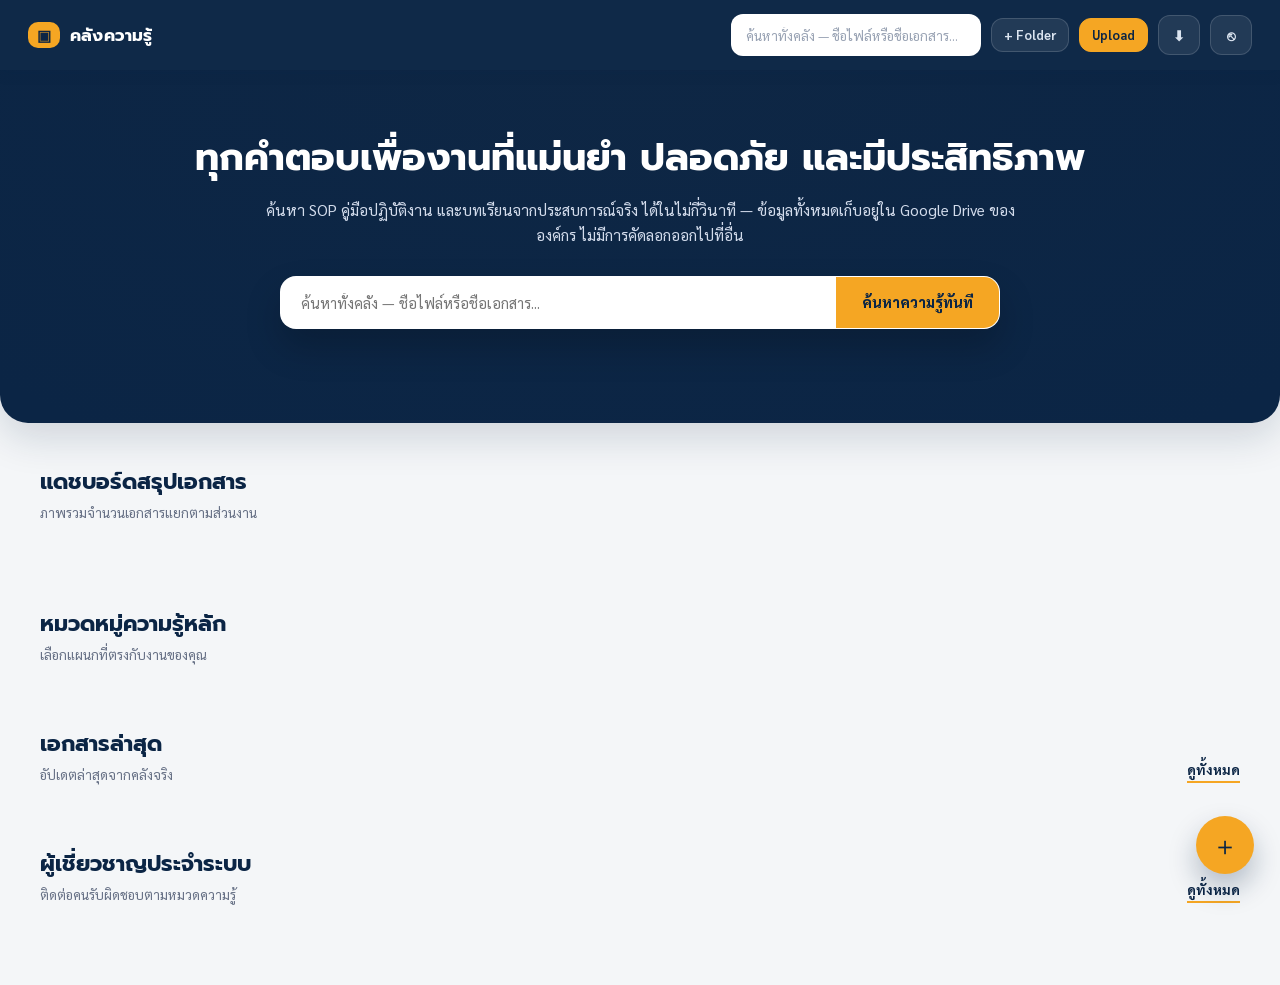
==== commit 6ee9f557: "Add files via upload" ====
--- a/index.html
+++ b/index.html
@@ -1,153 +1,80 @@
-<!DOCTYPE html>
+<!doctype html>
 <html lang="th">
 <head>
-<meta charset="UTF-8" />
-<meta name="viewport" content="width=device-width, initial-scale=1.0, viewport-fit=cover" />
-<title>คลังความรู้องค์กร | Knowledge Management</title>
-
-<!-- PWA -->
-<link rel="manifest" href="manifest.json" />
-<meta name="theme-color" content="#0B2545" />
-<meta name="background-color" content="#0B2545" />
-<link rel="icon" href="icons/icon-192.png" />
-<link rel="apple-touch-icon" href="icons/apple-touch-icon.png" />
-<meta name="apple-mobile-web-app-capable" content="yes" />
-<meta name="apple-mobile-web-app-status-bar-style" content="black-translucent" />
-<meta name="apple-mobile-web-app-title" content="คลังความรู้" />
-<meta name="mobile-web-app-capable" content="yes" />
-
-<link rel="preconnect" href="https://fonts.googleapis.com">
-<link rel="preconnect" href="https://fonts.gstatic.com" crossorigin>
-<link href="https://fonts.googleapis.com/css2?family=Prompt:wght@500;600;700&family=Sarabun:wght@400;500;600;700&family=IBM+Plex+Mono:wght@400;500&display=swap" rel="stylesheet">
-<link rel="stylesheet" href="styles.css?v=15" />
+  <meta charset="utf-8" />
+  <meta name="viewport" content="width=device-width, initial-scale=1" />
+  <title>KM Archive</title>
+  <link rel="preconnect" href="https://fonts.googleapis.com">
+  <link rel="preconnect" href="https://fonts.gstatic.com" crossorigin>
+  <link href="https://fonts.googleapis.com/css2?family=Prompt:wght@500;600;700&family=Sarabun:wght@400;500;600;700&family=IBM+Plex+Mono:wght@400;500;600;700&display=swap" rel="stylesheet">
+  <link rel="stylesheet" href="styles.css" />
 </head>
 <body>
-
-  <div id="ios-install-banner" class="ios-banner" hidden>
-    <span>ติดตั้งแอปนี้: กด <strong>แชร์ ⬆</strong> แล้วเลือก <strong>เพิ่มไปยังหน้าจอโฮม</strong></span>
-    <button id="ios-banner-close" aria-label="Close">✕</button>
-  </div>
-
-  <!-- ============ SIGN-IN GATE ============ -->
-  <section id="gate" class="gate">
-    <div class="gate-card">
-      <div class="gate-stamp">⚡ คลังความรู้องค์กร</div>
-      <h1>ทุกคำตอบเพื่องานที่แม่นยำ ปลอดภัย และมีประสิทธิภาพ</h1>
-      <p class="gate-sub">ค้นหา SOP คู่มือปฏิบัติงาน และบทเรียนจากประสบการณ์จริง ได้ในไม่กี่วินาที — ข้อมูลทั้งหมดเก็บอยู่ใน Google Drive ขององค์กร ไม่มีการคัดลอกออกไปที่อื่น</p>
-      <button id="signin-btn" class="btn btn-primary">เข้าสู่คลังความรู้ด้วย Google</button>
-      <p id="gate-error" class="gate-error" hidden></p>
-    </div>
-  </section>
-
-  <!-- ============ MAIN APP ============ -->
-  <div id="app" class="app" hidden>
-
+  <div class="app">
     <header class="topbar">
-      <div class="brand">
-        <span class="brand-mark">⚡</span>
-        <span class="brand-name">คลังความรู้องค์กร</span>
-      </div>
-
-      <nav id="breadcrumb" class="breadcrumb" aria-label="Folder path"></nav>
-
+      <div class="brand"><div class="brand-mark">▣</div><div class="brand-name">คลังความรู้</div></div>
+      <nav class="breadcrumb" id="breadcrumb"></nav>
       <div class="topbar-actions">
-        <div class="search-box">
-          <input id="search-input" type="text" placeholder="ค้นหาทั้งคลัง — ชื่อไฟล์หรือข้อความในเอกสาร…" autocomplete="off" />
-        </div>
-        <button id="new-folder-btn" class="btn btn-ghost" title="New folder">+ Folder</button>
-        <button id="upload-btn" class="btn btn-primary" title="Upload files">Upload</button>
-        <input id="file-input" type="file" multiple hidden />
-        <button id="install-btn" class="btn btn-ghost" title="Install app" hidden>⭳ Install</button>
-        <button id="signout-btn" class="btn btn-icon" title="Disconnect">⏻</button>
+        <div class="search-box"><input id="search-input" placeholder="ค้นหาทั้งคลัง — ชื่อไฟล์หรือชื่อเอกสาร..." /></div>
+        <button class="btn btn-ghost btn-sm" id="new-folder-btn">+ Folder</button>
+        <button class="btn btn-primary btn-sm" id="upload-btn">Upload</button>
+        <button class="btn btn-ghost btn-icon" id="install-btn">⬇</button>
+        <button class="btn btn-ghost btn-icon" id="signout-btn">⎋</button>
       </div>
     </header>
 
-    <!-- rich stacked homepage: hero / categories / SOP band / latest / experts / footer -->
-    <div id="home-sections" hidden></div>
+    <main class="content">
+      <section class="home-hero">
+        <h1>ทุกคำตอบเพื่องานที่แม่นยำ ปลอดภัย และมีประสิทธิภาพ</h1>
+        <p>ค้นหา SOP คู่มือปฏิบัติงาน และบทเรียนจากประสบการณ์จริง ได้ในไม่กี่วินาที — ข้อมูลทั้งหมดเก็บอยู่ใน Google Drive ขององค์กร ไม่มีการคัดลอกออกไปที่อื่น</p>
+        <div class="home-search-box"><input id="hero-search-input" placeholder="ค้นหาทั้งคลัง — ชื่อไฟล์หรือชื่อเอกสาร..." /><button id="hero-search-btn">ค้นหาความรู้ทันที</button></div>
+        <div class="home-quick-links" id="home-quick-links"></div>
+      </section>
 
-    <!-- drag & drop overlay -->
-    <div id="drop-overlay" class="drop-overlay" hidden>
-      <div class="drop-message">Drop files to file them in this folder</div>
-    </div>
+      <section class="home-section" id="dashboard-section">
+        <div class="home-section-header"><div><h2>แดชบอร์ดสรุปเอกสาร</h2><div class="home-sub">ภาพรวมจำนวนเอกสารแยกตามส่วนงาน</div></div></div>
+        <div class="dashboard-overview" id="dashboard-overview"></div>
+        <div class="dashboard-grid" id="dashboard-grid"></div>
+      </section>
 
-    <!-- upload progress tray -->
-    <div id="upload-tray" class="upload-tray" hidden></div>
+      <section class="home-section" id="categories-section">
+        <div class="home-section-header"><div><h2>หมวดหมู่ความรู้หลัก</h2><div class="home-sub">เลือกแผนกที่ตรงกับงานของคุณ</div></div></div>
+        <div class="home-categories" id="home-categories"></div>
+      </section>
 
-    <main class="content" id="main-content">
-      <div id="home-tabs" class="home-tabs" hidden></div>
+      <section class="home-section" id="articles-section">
+        <div class="home-section-header"><div><h2>เอกสารล่าสุด</h2><div class="home-sub">อัปเดตล่าสุดจากคลังจริง</div></div><button class="home-view-all" id="articles-view-all">ดูทั้งหมด</button></div>
+        <div class="home-articles" id="home-articles"></div>
+      </section>
 
-      <div id="filter-tabs" class="filter-tabs">
-        <button class="filter-tab active" data-filter="all">All</button>
-        <button class="filter-tab" data-filter="folder">Folders</button>
-        <button class="filter-tab" data-filter="document">Documents</button>
-        <button class="filter-tab" data-filter="image">Images</button>
-        <button class="filter-tab" data-filter="video">Video</button>
-        <button class="filter-tab" data-filter="other">Other</button>
+      <section class="home-section" id="experts-section">
+        <div class="home-section-header"><div><h2>ผู้เชี่ยวชาญประจำระบบ</h2><div class="home-sub">ติดต่อคนรับผิดชอบตามหมวดความรู้</div></div><button class="home-view-all" id="experts-view-all">ดูทั้งหมด</button></div>
+        <div class="home-experts" id="home-experts"></div>
+      </section>
+    </main>
+  </div>
+
+  <button class="fab" id="fab-upload">＋</button>
+  <div class="drop-overlay" id="drop-overlay" hidden><div class="drop-message">วางไฟล์เพื่ออัปโหลด</div></div>
+  <input id="file-input" type="file" multiple hidden />
+
+  <div class="modal" id="preview-modal" hidden>
+    <div class="modal-backdrop" id="modal-backdrop"></div>
+    <div class="modal-panel">
+      <div class="modal-head">
+        <div class="modal-title" id="modal-title"></div>
+        <div class="modal-actions">
+          <button class="btn btn-ghost btn-sm" id="modal-open-link">Open in Drive</button>
+          <button class="btn btn-ghost btn-icon" id="modal-close">✕</button>
+        </div>
       </div>
-
-      <div id="search-status" class="search-status" hidden></div>
-
-      <div id="search-loading" class="search-loading" hidden>กำลังค้นหาในเอกสารทั้งคลัง…</div>
-
-      <div id="empty-state" class="empty-state" hidden>
-        <div class="empty-mark">◌</div>
-        <p>This folder is empty.</p>
-        <p class="empty-sub">Drag files here, or use Upload above.</p>
-      </div>
-
-      <div id="loading-state" class="loading-state" hidden>
-        <div class="loading-spinner"></div>
-        <p>Reading catalogue…</p>
-      </div>
-
-      <div id="grid" class="grid"></div>
-    </main>
-
-    <button id="fab-upload" class="fab" title="อัปโหลดไฟล์ใหม่">＋</button>
-    <div id="visit-counter" class="visit-counter" hidden></div>
-
-    <!-- ============ POOMMY — chat search assistant ============ -->
-    <button id="poommy-bubble" class="poommy-bubble" title="ถามน้องพุมมี่">🤖</button>
-    <div id="poommy-panel" class="poommy-panel" hidden>
-      <div class="poommy-header">
-        <span class="poommy-avatar">🤖</span>
-        <div class="poommy-title">
-          <strong>น้องพุมมี่</strong>
-          <span>ผู้ช่วยค้นหาเอกสาร</span>
-        </div>
-        <button id="poommy-close-btn" class="poommy-close" aria-label="ปิด">✕</button>
-      </div>
-      <div id="poommy-messages" class="poommy-messages"></div>
-      <div class="poommy-input-row">
-        <input id="poommy-text-input" type="text" placeholder="พิมพ์หรือกดไมค์ถามได้เลย…" autocomplete="off" />
-        <button id="poommy-mic-btn" class="poommy-mic" title="พูดถาม" type="button">🎤</button>
-        <button id="poommy-send-btn" class="poommy-send" title="ส่ง" type="button">➤</button>
-      </div>
+      <div class="modal-body" id="modal-body"></div>
+      <div class="modal-meta" id="modal-meta"></div>
+      <div class="modal-doccode" id="modal-doccode"></div>
+      <div class="modal-tags" id="modal-tags"></div>
     </div>
   </div>
 
-  <!-- ============ PREVIEW MODAL ============ -->
-  <div id="preview-modal" class="modal" hidden>
-    <div class="modal-backdrop" id="modal-backdrop"></div>
-    <div class="modal-panel">
-      <div class="modal-head">
-        <span id="modal-title" class="modal-title"></span>
-        <div class="modal-actions">
-          <button id="modal-download-btn" class="btn btn-primary btn-sm">⭳ Download</button>
-          <a id="modal-open-link" class="btn btn-ghost btn-sm" target="_blank" rel="noopener">Open in Drive ↗</a>
-          <button id="modal-rename-btn" class="btn btn-ghost btn-sm">Rename</button>
-          <button id="modal-close-btn" class="btn btn-icon" aria-label="Close">✕</button>
-        </div>
-      </div>
-      <div id="modal-body" class="modal-body"></div>
-      <div id="modal-doccode" class="modal-doccode"></div>
-      <div id="modal-tags" class="modal-tags"></div>
-      <div id="modal-meta" class="modal-meta"></div>
-    </div>
-  </div>
-
-  <script src="https://accounts.google.com/gsi/client" async defer></script>
-  <script src="config.js?v=15"></script>
-  <script src="app.js?v=15"></script>
+  <script src="app.js"></script>
 </body>
-</html>
+</html>
--- a/styles.css
+++ b/styles.css
@@ -1,993 +1,249 @@
-/* ===================================================================
-   TOKENS — corporate navy/gold theme
-=================================================================== */
+/* UI refresh: Card Catalog Archive */
 :root{
-  --navy:          #0B2545;
-  --navy-2:        #1D4B8A;
-  --bg:            #F4F6F8;
-  --panel:         #FFFFFF;
-  --panel-raised:  #FFFFFF;
-  --ink:           #1F2937;
-  --ink-soft:      #6B7280;
-  --ink-faint:     #9AA3B0;
-  --accent:        #F5A623;
-  --accent-ink:    #0B2545;
-  --teal:          #1E9E7A;
-  --danger:        #D64545;
-  --border:        rgba(11,37,69,0.08);
-  --border-strong: rgba(11,37,69,0.16);
-
-  --font-display:  "Prompt", "Segoe UI", sans-serif;
-  --font-body:     "Sarabun", "Segoe UI", sans-serif;
-  --font-mono:     "IBM Plex Mono", monospace;
-
-  --radius: 10px;
-}
-
-*{ box-sizing:border-box; }
-html,body{ height:100%; }
-
-/* several component classes below set their own `display` (flex/grid).
-   Per normal CSS cascade rules, an author rule always beats the browser's
-   built-in [hidden]{display:none}, even with identical specificity. This
-   override must win over everything else on the page. */
-[hidden]{ display:none !important; }
-
-body{
-  margin:0;
-  background:var(--bg);
-  color:var(--ink);
-  font-family:var(--font-body);
-  -webkit-font-smoothing:antialiased;
-  padding-bottom:env(safe-area-inset-bottom);
-}
-button{ font-family:inherit; }
-a{ color:var(--navy); }
-
-.app{ background:var(--bg); }
-
-/* ===================================================================
-   GATE (sign-in) — hero style
-=================================================================== */
-.gate{
-  min-height:100vh;
-  display:flex;
-  align-items:center;
-  justify-content:center;
-  background:
-    linear-gradient(rgba(11,37,69,0.92), rgba(11,37,69,0.92)),
-    radial-gradient(ellipse 900px 500px at 50% -10%, rgba(245,166,35,0.18), transparent),
-    var(--navy);
-  padding:32px 24px;
-  text-align:center;
-}
-.gate-card{
-  max-width:620px;
-  width:100%;
-}
-.gate-stamp{
-  display:inline-flex;
-  align-items:center;
-  gap:8px;
-  font-family:var(--font-display);
-  font-size:13px;
-  font-weight:600;
-  letter-spacing:0.14em;
-  color:var(--accent);
-  background:rgba(245,166,35,0.12);
-  border:1px solid rgba(245,166,35,0.4);
-  padding:6px 16px;
-  border-radius:20px;
-  margin-bottom:26px;
-}
-.gate-card h1{
-  font-family:var(--font-display);
-  font-size:clamp(26px, 4vw, 38px);
-  font-weight:700;
-  color:#fff;
-  margin:0 0 16px;
-  line-height:1.3;
-}
-.gate-sub{
-  color:#cfd9e8;
-  font-size:16px;
-  line-height:1.65;
-  margin:0 0 34px;
-  max-width:520px;
-  margin-left:auto;
-  margin-right:auto;
-}
-.gate-error{
-  margin-top:18px;
-  color:#ffb4b0;
-  font-size:13px;
-  font-family:var(--font-mono);
-}
-
-/* ===================================================================
-   BUTTONS
-=================================================================== */
-.btn{
-  border:1px solid var(--border-strong);
-  background:#fff;
-  color:var(--ink);
-  padding:10px 18px;
-  border-radius:8px;
-  font-size:14px;
-  font-weight:600;
-  cursor:pointer;
-  transition:background 0.12s, border-color 0.12s, transform 0.05s, box-shadow 0.12s;
-  white-space:nowrap;
-}
-.btn:hover{ border-color:var(--navy-2); box-shadow:0 2px 8px rgba(11,37,69,0.1); }
-.btn:active{ transform:scale(0.98); }
-.btn-primary{
-  background:var(--accent);
-  border-color:var(--accent);
-  color:var(--accent-ink);
-  font-weight:700;
-}
-.btn-primary:hover{ background:#f7b545; border-color:#f7b545; box-shadow:0 4px 14px rgba(245,166,35,0.35); }
-.gate .btn-primary{ padding:16px 34px; font-size:15px; border-radius:10px; }
-.btn-ghost{ border-color:transparent; background:transparent; color:var(--ink-soft); }
-.btn-ghost:hover{ color:var(--navy); background:rgba(11,37,69,0.05); }
-.btn-danger{ color:var(--danger); border-color:transparent; background:transparent; }
-.btn-danger:hover{ background:rgba(214,69,69,0.08); }
-.btn-icon{ padding:9px 11px; }
-.btn-sm{ padding:7px 13px; font-size:12.5px; }
-
-/* topbar buttons sit on navy, need light variants */
-.topbar .btn{ background:rgba(255,255,255,0.08); border-color:rgba(255,255,255,0.18); color:#fff; }
-.topbar .btn:hover{ background:rgba(255,255,255,0.16); border-color:rgba(255,255,255,0.3); }
-.topbar .btn-primary{ background:var(--accent); border-color:var(--accent); color:var(--accent-ink); }
-.topbar .btn-primary:hover{ background:#f7b545; }
-.topbar .btn-ghost{ color:#dbe4f0; }
-.topbar .btn-ghost:hover{ color:#fff; background:rgba(255,255,255,0.1); }
-
-/* ===================================================================
-   TOPBAR
-=================================================================== */
-.topbar{
-  position:sticky; top:0; z-index:20;
-  display:flex; align-items:center; gap:20px;
-  padding:14px 28px;
-  padding-top:calc(14px + env(safe-area-inset-top));
-  padding-left:calc(28px + env(safe-area-inset-left));
-  padding-right:calc(28px + env(safe-area-inset-right));
-  background:var(--navy);
-  box-shadow:0 2px 10px rgba(11,37,69,0.2);
-}
-.brand{ display:flex; align-items:center; gap:9px; flex-shrink:0; }
-.brand-mark{
-  background:var(--accent); color:var(--accent-ink);
-  border-radius:7px; padding:3px 8px; font-size:15px; font-weight:700;
-}
-.brand-name{ font-family:var(--font-display); font-weight:700; font-size:17px; color:#fff; }
-
-.breadcrumb{
-  flex:1; min-width:0;
-  display:flex; align-items:center; gap:6px;
-  font-family:var(--font-mono);
-  font-size:12.5px;
-  color:#a9b8d0;
-  overflow-x:auto;
-  white-space:nowrap;
-}
-.breadcrumb button{
-  background:none; border:none; color:#a9b8d0;
-  font-family:var(--font-mono); font-size:12.5px; cursor:pointer; padding:2px 4px;
-}
-.breadcrumb button:hover{ color:var(--accent); }
-.breadcrumb button.current{ color:#fff; }
-.breadcrumb .sep{ color:#5a6f92; }
-
-.topbar-actions{ display:flex; align-items:center; gap:10px; flex-shrink:0; }
-.search-box input{
-  background:#fff;
-  border:1px solid transparent;
-  color:var(--ink);
-  padding:9px 14px;
-  border-radius:8px;
-  font-size:13.5px;
-  width:230px;
-  font-family:var(--font-body);
-}
-.search-box input::placeholder{ color:var(--ink-faint); }
-.search-box input:focus{ outline:none; box-shadow:0 0 0 3px rgba(245,166,35,0.35); }
-
-@keyframes voice-pulse{
-  0%, 100%{ box-shadow:0 0 0 0 rgba(217,69,69,0.45); }
-  50%{ box-shadow:0 0 0 7px rgba(217,69,69,0); }
-}
-@keyframes voice-spin{ to{ transform:rotate(360deg); } }
-
-/* ===================================================================
-   CONTENT / FILTERS
-=================================================================== */
-.content{ max-width:1280px; margin:0 auto; padding:32px 40px 60px; }
-
-.filter-tabs{ display:flex; gap:4px; margin-bottom:22px; border-bottom:1px solid var(--border); }
-.filter-tab{
-  background:none; border:none; color:var(--ink-faint);
-  font-family:var(--font-body); font-size:13px; font-weight:600;
-  padding:9px 4px; margin-right:22px; cursor:pointer;
-  border-bottom:2px solid transparent;
-}
-.filter-tab:hover{ color:var(--navy); }
-.filter-tab.active{ color:var(--navy); border-bottom-color:var(--accent); }
-
-/* ---- home screen tab strip ---- */
-.home-tabs{
-  display:flex;
-  flex-wrap:wrap;
-  gap:10px;
-  margin-bottom:28px;
-  padding-bottom:24px;
-  border-bottom:1px solid var(--border);
-}
-.home-tab{
-  font-family:var(--font-body);
-  font-size:13px;
-  font-weight:600;
-  color:var(--ink-soft);
-  background:#fff;
-  border:1px solid var(--border-strong);
-  padding:9px 16px;
-  border-radius:20px;
-  cursor:pointer;
-  display:flex;
-  align-items:center;
-  gap:7px;
-  box-shadow:0 1px 3px rgba(11,37,69,0.04);
-}
-.home-tab:hover{ color:var(--navy); border-color:var(--navy-2); }
-.home-tab.active{
-  color:#fff;
-  background:var(--tag-color, var(--navy));
-  border-color:var(--tag-color, var(--navy));
-}
-.home-tab-dot{
-  width:7px; height:7px; border-radius:50%;
-  background:var(--tag-color, var(--accent));
-  flex-shrink:0;
-}
-.home-tab.active .home-tab-dot{ background:#fff; }
-
-/* ===================================================================
-   GRID + CARDS
-=================================================================== */
-.grid{
-  display:grid;
-  grid-template-columns:repeat(auto-fill, minmax(200px, 1fr));
-  gap:18px;
-}
-
-.card{
-  position:relative;
-  background:var(--panel);
-  color:var(--ink);
-  border-radius:var(--radius);
-  padding:20px 18px 16px;
-  cursor:pointer;
-  min-height:150px;
-  display:flex;
-  flex-direction:column;
-  justify-content:space-between;
-  box-shadow:0 2px 10px rgba(11,37,69,0.06);
-  transition:transform 0.15s, box-shadow 0.15s, border-color 0.15s;
-  border:1px solid var(--border);
-}
-.card:hover{ transform:translateY(-3px); box-shadow:0 10px 24px rgba(11,37,69,0.14); border-color:var(--accent); }
-
-.card-icon{
-  font-size:30px;
-  color:var(--navy-2);
-}
-.card.type-folder .card-icon{ color:var(--accent); }
-.card.type-image .card-icon{ color:#3E7CB1; }
-.card.type-video .card-icon{ color:#C0524F; }
-.card.type-document .card-icon{ color:#2F8F6B; }
-
-.card-thumb{
-  width:100%; height:64px;
-  object-fit:cover;
-  border-radius:6px;
-  margin-top:2px;
-  border:1px solid var(--border);
-}
-
-.card-name{
-  font-family:var(--font-body);
-  font-weight:700;
-  font-size:14px;
-  line-height:1.4;
-  margin-top:12px;
-  color:var(--navy);
-  overflow:hidden;
-  text-overflow:ellipsis;
-  display:-webkit-box;
-  -webkit-line-clamp:2;
-  -webkit-box-orient:vertical;
-}
-
-.card-meta{
-  font-family:var(--font-mono);
-  font-size:10.5px;
-  color:var(--ink-faint);
-  margin-top:8px;
-  display:flex;
-  justify-content:space-between;
-  letter-spacing:0.01em;
-}
-
-/* ---- department home screen ---- */
-.grid-departments{
-  grid-template-columns:repeat(auto-fill, minmax(220px, 1fr));
-  gap:18px;
-}
-.card-dept{
-  text-align:center;
-  align-items:center;
-  padding:30px 20px 24px;
-}
-.card-dept .card-icon{
-  font-size:34px;
-  margin-bottom:2px;
-}
-.dept-tab{
-  font-family:var(--font-mono);
-  font-size:10px;
-  letter-spacing:0.12em;
-  text-transform:uppercase;
-  color:var(--tag-color, var(--accent));
-  font-weight:700;
-}
-.card-name-dept{
-  font-family:var(--font-display);
-  font-size:16px;
-  font-weight:700;
-  margin-top:10px;
-  text-align:center;
-  -webkit-line-clamp:3;
-  color:var(--navy);
-}
-.dept-0{ --dept-color:#3E7CB1; }
-.dept-1{ --dept-color:#C08A2E; }
-.dept-2{ --dept-color:#B1603E; }
-.dept-3{ --dept-color:#2F8F6B; }
-.dept-4{ --dept-color:#6B6FA6; }
-.dept-5{ --dept-color:#7C8A4C; }
-.card-dept{ border-top:4px solid var(--dept-color, var(--accent)); }
-.card-dept .dept-tab{ color:var(--dept-color, var(--accent)); }
-
-/* ---- tag badge on a card ---- */
-.card-tag{
-  display:inline-block;
-  font-family:var(--font-body);
-  font-size:10.5px;
-  font-weight:700;
-  color:#fff;
-  background:var(--tag-color, var(--navy-2));
-  padding:3px 10px;
-  border-radius:10px;
-  margin-top:8px;
-  align-self:flex-start;
-}
-
-.card-path{
-  font-family:var(--font-mono);
-  font-size:10px;
-  color:var(--ink-faint);
-  margin-top:8px;
-  overflow:hidden;
-  text-overflow:ellipsis;
-  white-space:nowrap;
-}
-
-/* ---- experts (people, not files) ---- */
-.experts-grid{
-  display:grid;
-  grid-template-columns:repeat(auto-fill, minmax(200px, 1fr));
-  gap:18px;
-}
-.expert-card{
-  background:var(--panel);
-  border:1px solid var(--border);
-  border-radius:var(--radius);
-  padding:24px 18px;
-  text-align:center;
-  box-shadow:0 2px 10px rgba(11,37,69,0.06);
-}
-.expert-avatar{
-  width:56px; height:56px; border-radius:50%;
-  background:linear-gradient(135deg, var(--navy), var(--navy-2));
-  margin:0 auto 12px;
-  display:flex; align-items:center; justify-content:center;
-  font-size:22px;
-}
-.expert-card h4{ font-family:var(--font-display); font-size:14.5px; color:var(--navy); font-weight:700; }
-.expert-card .role{ font-size:12px; color:var(--ink-soft); margin-top:3px; }
-.expert-card .dept{ font-size:11px; color:var(--ink-faint); margin-top:6px; font-family:var(--font-mono); }
-.expert-card .contact{
-  display:inline-block; margin-top:12px;
-  font-size:12px; font-weight:600; color:var(--navy-2);
-  text-decoration:none; border-bottom:1px solid var(--navy-2);
-}
-.expert-card .contact:hover{ color:var(--accent); border-color:var(--accent); }
-
-/* ===================================================================
-   SEARCH STATUS / LOADING
-=================================================================== */
-.search-status{
-  display:flex; align-items:center; justify-content:space-between;
-  gap:12px;
-  font-family:var(--font-body);
-  font-size:13px;
-  color:var(--ink-soft);
-  padding:0 2px 18px;
-  border-bottom:1px solid var(--border);
-  margin:-8px 0 22px;
-}
-.search-status button{
-  background:none; border:none; color:var(--navy-2);
-  font-family:var(--font-body); font-weight:600; font-size:13px; cursor:pointer;
-  padding:2px 4px;
-}
-.search-status button:hover{ color:var(--accent); text-decoration:underline; }
-
-.search-loading{
-  text-align:center;
-  color:var(--ink-faint);
-  font-family:var(--font-body);
-  font-size:13px;
-  padding:16px 0 24px;
-}
-
-/* ---- tag picker inside preview modal ---- */
-.modal-doccode{
-  padding:12px 18px;
-  border-top:1px solid var(--border);
-  background:var(--bg);
-}
-.doccode-existing{
-  font-size:12.5px;
-  color:var(--navy);
-  font-family:var(--font-mono);
-}
-.doccode-form{
-  display:flex;
-  flex-wrap:wrap;
-  align-items:center;
-  gap:8px;
-  font-size:12.5px;
-}
-.doccode-label{ color:var(--ink-soft); flex-shrink:0; }
-.doccode-dept-detected{ color:var(--ink-soft); font-size:12px; }
-.doccode-form select, .doccode-form input{
-  border:1px solid var(--border-strong);
-  border-radius:6px;
-  padding:6px 9px;
-  font-size:12px;
-  font-family:var(--font-body);
-  background:#fff;
-  color:var(--ink);
-}
-.doccode-form input{ width:110px; }
-
-.modal-tags{
-  display:flex;
-  flex-wrap:wrap;
-  gap:7px;
-  padding:14px 18px;
-  border-top:1px solid var(--border);
-}
-.modal-tag-btn{
-  font-family:var(--font-body);
-  font-size:12px;
-  font-weight:600;
-  color:var(--ink-soft);
-  background:#fff;
-  border:1px solid var(--border-strong);
-  padding:6px 13px;
-  border-radius:16px;
-  cursor:pointer;
-  display:flex;
-  align-items:center;
-  gap:6px;
-}
-.modal-tag-btn:hover{ color:var(--navy); border-color:var(--navy-2); }
-.modal-tag-btn.active{
-  color:#fff;
-  background:var(--tag-color, var(--navy));
-  border-color:var(--tag-color, var(--navy));
-}
-.modal-tag-dot{ width:7px; height:7px; border-radius:50%; background:var(--tag-color, var(--accent)); }
-.modal-tag-btn.active .modal-tag-dot{ background:#fff; }
-
-/* ===================================================================
-   HOME PAGE — stacked sections (hero / categories / SOP band / latest /
-   experts / footer), matching the reference mockup structure
-=================================================================== */
-.home-hero{
-  background:
-    linear-gradient(rgba(11,37,69,0.90), rgba(11,37,69,0.90)),
-    radial-gradient(ellipse 900px 500px at 50% -10%, rgba(245,166,35,0.16), transparent),
-    var(--navy);
-  color:#fff;
-  padding:56px 40px 74px;
-  text-align:center;
-}
-.home-hero h1{ font-family:var(--font-display); font-size:clamp(24px,3.4vw,34px); font-weight:700; margin-bottom:14px; line-height:1.35; }
-.home-hero p{ font-size:15.5px; color:#cfd9e8; max-width:640px; margin:0 auto 30px; line-height:1.6; }
-.home-search-box{ max-width:620px; margin:0 auto; display:flex; background:#fff; border-radius:10px; overflow:hidden; box-shadow:0 8px 24px rgba(0,0,0,0.28); }
-.home-search-box input{ flex:1; border:none; padding:16px 20px; font-size:14.5px; outline:none; font-family:var(--font-body); }
-.home-search-box button{ background:var(--accent); border:none; padding:0 26px; font-weight:700; color:var(--accent-ink); cursor:pointer; font-size:14.5px; }
-.home-quick-links{ display:flex; justify-content:center; gap:12px; margin-top:22px; flex-wrap:wrap; }
-.home-quick-links button{ background:rgba(255,255,255,0.12); border:1px solid rgba(255,255,255,0.3); color:#fff; padding:8px 16px; border-radius:20px; font-size:12.5px; cursor:pointer; font-family:var(--font-body); }
-.home-quick-links button:hover{ background:rgba(255,255,255,0.25); }
-
-.home-section{ padding:44px 40px; max-width:1300px; margin:0 auto; }
-.home-section-header{ display:flex; justify-content:space-between; align-items:baseline; margin-bottom:24px; }
-.home-section h2{ font-family:var(--font-display); font-size:21px; color:var(--navy); font-weight:700; margin-bottom:5px; }
-.home-section .home-sub{ color:var(--ink-soft); font-size:13.5px; }
-.home-view-all{ background:none; border:none; cursor:pointer; color:var(--navy); font-weight:600; font-size:13.5px; border-bottom:2px solid var(--accent); padding-bottom:2px; font-family:var(--font-body); }
-.home-view-all:hover{ color:var(--navy-2); }
-
-.home-categories{ display:grid; grid-template-columns:repeat(auto-fill, minmax(180px,1fr)); gap:16px; }
-
-.sop-band{
-  background:linear-gradient(120deg, var(--navy), var(--navy-2));
-  color:#fff; border-radius:16px; padding:34px 38px;
-  display:flex; align-items:center; justify-content:space-between; flex-wrap:wrap; gap:20px;
-}
-.sop-band h2{ color:#fff; }
-.sop-band p{ color:#cfd9e8; font-size:13.5px; margin-top:6px; }
-.sop-band button{ background:var(--accent); color:var(--accent-ink); padding:13px 26px; border:none; border-radius:8px; font-weight:700; font-size:13.5px; cursor:pointer; font-family:var(--font-body); flex-shrink:0; }
-.sop-band button:hover{ background:#f7b545; }
-
-.home-articles{ display:grid; grid-template-columns:repeat(auto-fill, minmax(230px,1fr)); gap:20px; }
-.article-card{ background:#fff; border-radius:12px; overflow:hidden; box-shadow:0 2px 10px rgba(11,37,69,0.06); border:1px solid var(--border); cursor:pointer; transition:transform .15s, box-shadow .15s; }
-.article-card:hover{ transform:translateY(-3px); box-shadow:0 10px 22px rgba(11,37,69,0.14); }
-.article-card .thumb{ height:110px; background:linear-gradient(135deg,var(--navy),var(--navy-2)); display:flex; align-items:center; justify-content:center; font-size:30px; }
-.article-card .article-content{ padding:14px 16px; }
-.article-card .article-tag{ font-size:10.5px; background:#eef4ff; color:var(--navy); padding:3px 9px; border-radius:10px; font-weight:700; }
-.article-card h4{ font-size:14px; margin:9px 0 5px; color:var(--ink); font-weight:700; line-height:1.4; }
-.article-card .article-meta{ font-size:11px; color:var(--ink-faint); font-family:var(--font-mono); }
-
-.home-experts{ display:grid; grid-template-columns:repeat(auto-fill, minmax(180px,1fr)); gap:16px; }
-
-.home-footer{ background:#081a33; color:#9fb0cc; padding:40px 40px 22px; font-size:13px; margin-top:10px; }
-.home-footer-grid{ display:grid; grid-template-columns:repeat(4,1fr); gap:24px; max-width:1300px; margin:0 auto 24px; }
-.home-footer-grid h5{ color:#fff; font-size:13.5px; margin-bottom:12px; }
-.home-footer-grid a{ display:block; color:#9fb0cc; text-decoration:none; margin-bottom:8px; font-size:12.5px; }
-.home-footer-grid a:hover{ color:var(--accent); }
-.home-footer-bottom{ text-align:center; border-top:1px solid rgba(255,255,255,0.1); padding-top:16px; max-width:1300px; margin:0 auto; color:#6b7d99; font-size:12px; }
-
-.fab{
-  position:fixed; bottom:26px; right:26px;
-  background:var(--accent); color:var(--accent-ink);
-  width:56px; height:56px; border:none; border-radius:50%;
-  display:flex; align-items:center; justify-content:center;
-  font-size:26px; box-shadow:0 8px 20px rgba(11,37,69,0.35);
-  cursor:pointer; z-index:45;
-}
-.fab:hover{ background:#f7b545; transform:scale(1.05); }
+  --navy:#0B2545;
+  --navy-2:#173D71;
+  --bg:#F4F6F8;
+  --panel:#FFFFFF;
+  --ink:#1F2937;
+  --ink-soft:#667085;
+  --ink-faint:#98A2B3;
+  --accent:#F5A623;
+  --accent-ink:#0B2545;
+  --teal:#2F8F6B;
+  --danger:#D64545;
+  --border:rgba(11,37,69,.08);
+  --border-strong:rgba(11,37,69,.16);
+  --radius:14px;
+  --radius-lg:18px;
+  --shadow:0 10px 30px rgba(11,37,69,.08);
+  --shadow-hover:0 18px 40px rgba(11,37,69,.14);
+  --font-display:"Prompt","Segoe UI",sans-serif;
+  --font-body:"Sarabun","Segoe UI",sans-serif;
+  --font-mono:"IBM Plex Mono",monospace;
+}
+*{box-sizing:border-box}
+html,body{height:100%}
+body{margin:0;background:var(--bg);color:var(--ink);font-family:var(--font-body);-webkit-font-smoothing:antialiased;padding-bottom:env(safe-area-inset-bottom)}
+a{color:var(--navy)}
+button,input{font:inherit}
+[hidden]{display:none !important}
+
+.app{min-height:100vh}
+.topbar{position:sticky;top:0;z-index:20;display:flex;align-items:center;gap:18px;padding:14px 28px;padding-top:calc(14px + env(safe-area-inset-top));padding-left:calc(28px + env(safe-area-inset-left));padding-right:calc(28px + env(safe-area-inset-right));background:rgba(11,37,69,.98);backdrop-filter:blur(8px);box-shadow:0 2px 12px rgba(11,37,69,.22)}
+.brand{display:flex;align-items:center;gap:10px;flex-shrink:0}
+.brand-mark{background:var(--accent);color:var(--accent-ink);border-radius:10px;padding:3px 9px;font-size:15px;font-weight:700}
+.brand-name{font-family:var(--font-display);font-weight:700;font-size:17px;color:#fff;letter-spacing:.01em}
+.breadcrumb{flex:1;min-width:0;display:flex;align-items:center;gap:6px;font-family:var(--font-mono);font-size:12px;color:#b8c4d9;overflow-x:auto;white-space:nowrap}
+.breadcrumb button{background:none;border:none;color:#b8c4d9;cursor:pointer;padding:2px 4px;font-family:var(--font-mono);font-size:12px}
+.breadcrumb button:hover,.breadcrumb button.current{color:#fff}
+.breadcrumb .sep{color:#5d7498}
+.topbar-actions{display:flex;align-items:center;gap:10px;flex-shrink:0}
+.search-box input{background:#fff;border:1px solid transparent;color:var(--ink);padding:10px 14px;border-radius:12px;font-size:13.5px;width:250px;min-height:42px;box-shadow:0 1px 2px rgba(16,24,40,.04)}
+.search-box input::placeholder{color:var(--ink-faint)}
+.search-box input:focus{outline:none;box-shadow:0 0 0 3px rgba(245,166,35,.28)}
+
+.btn{border:1px solid var(--border-strong);background:#fff;color:var(--ink);padding:10px 16px;border-radius:12px;font-size:14px;font-weight:700;cursor:pointer;transition:transform .08s ease,background .12s ease,border-color .12s ease,box-shadow .12s ease;white-space:nowrap}
+.btn:hover{border-color:var(--navy-2);box-shadow:0 3px 10px rgba(11,37,69,.08);transform:translateY(-1px)}
+.btn:active{transform:translateY(0)}
+.btn-primary{background:var(--accent);border-color:var(--accent);color:var(--accent-ink)}
+.btn-primary:hover{background:#f7b545;border-color:#f7b545;box-shadow:0 6px 18px rgba(245,166,35,.28)}
+.btn-ghost{background:transparent;color:var(--ink-soft)}
+.btn-ghost:hover{background:rgba(255,255,255,.08);color:var(--navy)}
+.btn-icon{padding:10px 12px;min-width:42px}
+.btn-sm{padding:8px 12px;font-size:12.5px}
+.topbar .btn{background:rgba(255,255,255,.08);border-color:rgba(255,255,255,.15);color:#fff}
+.topbar .btn:hover{background:rgba(255,255,255,.14)}
+.topbar .btn-primary{background:var(--accent);border-color:var(--accent);color:var(--accent-ink)}
+.topbar .btn-ghost{color:#dbe4f0}
+.topbar .btn-ghost:hover{background:rgba(255,255,255,.1);color:#fff}
+
+.content{max-width:1320px;margin:0 auto;padding:0 40px 60px}
+.home-hero{position:relative;overflow:hidden;background:linear-gradient(rgba(11,37,69,.92),rgba(11,37,69,.92)),radial-gradient(ellipse 900px 500px at 50% -10%, rgba(245,166,35,.18), transparent),var(--navy);color:#fff;padding:64px 40px 72px;text-align:center;border-radius:0 0 28px 28px;box-shadow:0 14px 40px rgba(11,37,69,.16);margin:0 -40px 0}
+.home-hero h1{font-family:var(--font-display);font-size:clamp(26px,3.5vw,38px);font-weight:700;line-height:1.28;margin:0 auto 14px;max-width:900px}
+.home-hero p{font-size:15.5px;color:#d3dcec;max-width:760px;margin:0 auto 28px;line-height:1.65}
+.home-search-box{max-width:720px;margin:0 auto;display:flex;align-items:stretch;background:#fff;border-radius:16px;overflow:hidden;box-shadow:0 18px 36px rgba(0,0,0,.2);border:1px solid rgba(255,255,255,.14)}
+.home-search-box input{flex:1;border:none;padding:16px 20px;font-size:15px;outline:none;font-family:var(--font-body)}
+.home-search-box button{background:var(--accent);border:none;padding:0 26px;font-weight:800;color:var(--accent-ink);cursor:pointer;font-size:14.5px}
+.home-search-box button:hover{background:#f7b545}
+.home-quick-links{display:flex;justify-content:center;gap:10px;margin-top:22px;flex-wrap:wrap}
+.home-quick-links button{background:rgba(255,255,255,.12);border:1px solid rgba(255,255,255,.24);color:#fff;padding:8px 15px;border-radius:999px;font-size:12.5px;cursor:pointer;font-family:var(--font-body)}
+.home-quick-links button:hover{background:rgba(255,255,255,.2)}
+
+.home-section{padding:42px 0 0}
+.home-section-header{display:flex;justify-content:space-between;align-items:end;gap:16px;margin-bottom:22px}
+.home-section h2{font-family:var(--font-display);font-size:22px;color:var(--navy);font-weight:700;margin:0 0 6px}
+.home-section .home-sub{color:var(--ink-soft);font-size:13.5px}
+.home-view-all{background:none;border:none;cursor:pointer;color:var(--navy);font-weight:700;font-size:13.5px;border-bottom:2px solid var(--accent);padding:0 0 3px;font-family:var(--font-body)}
+.home-view-all:hover{color:var(--navy-2)}
+
+.dashboard-overview{display:grid;grid-template-columns:repeat(auto-fit,minmax(160px,1fr));gap:14px;margin-bottom:22px}
+.dashboard-overview-stat{background:#fff;border:1px solid var(--border);border-radius:var(--radius);padding:18px 18px 16px;box-shadow:var(--shadow)}
+.dashboard-overview-stat .num{font-family:var(--font-display);font-size:28px;font-weight:700;color:var(--navy);line-height:1}
+.dashboard-overview-stat .lbl{font-size:12px;color:var(--ink-soft);margin-top:6px}
+.dashboard-grid{display:grid;grid-template-columns:repeat(auto-fill,minmax(220px,1fr));gap:16px}
+.dashboard-card{background:#fff;border:1px solid var(--border);border-top:4px solid var(--dept-color,var(--accent));border-radius:var(--radius);padding:18px 18px;box-shadow:var(--shadow);display:flex;align-items:center;gap:14px;transition:transform .12s ease,box-shadow .12s ease}
+.dashboard-card:hover{transform:translateY(-2px);box-shadow:var(--shadow-hover)}
+.dashboard-card .dc-icon{font-size:28px;flex-shrink:0}
+.dashboard-card .dc-count{font-family:var(--font-display);font-size:24px;font-weight:700;color:var(--navy);line-height:1.05}
+.dashboard-card .dc-name{font-size:12.5px;color:var(--ink-soft);margin-top:4px;overflow:hidden;text-overflow:ellipsis;white-space:nowrap}
+
+.home-categories{display:grid;grid-template-columns:repeat(auto-fill,minmax(180px,1fr));gap:16px}
+.home-tab{font-family:var(--font-body);font-size:13px;font-weight:700;color:var(--ink-soft);background:#fff;border:1px solid var(--border-strong);padding:11px 15px;border-radius:18px;cursor:pointer;display:flex;align-items:center;gap:8px;box-shadow:var(--shadow);transition:all .12s ease}
+.home-tab:hover{color:var(--navy);border-color:var(--navy-2);transform:translateY(-1px)}
+.home-tab.active{color:#fff;background:var(--tag-color,var(--navy));border-color:var(--tag-color,var(--navy))}
+.home-tab-dot{width:8px;height:8px;border-radius:50%;background:var(--tag-color,var(--accent));flex-shrink:0}
+.home-tab.active .home-tab-dot{background:#fff}
+.card-count-badge{display:inline-block;font-family:var(--font-mono);font-size:10px;color:var(--ink-faint);margin-top:6px}
+
+.sop-band{background:linear-gradient(120deg,var(--navy),var(--navy-2));color:#fff;border-radius:20px;padding:32px 36px;display:flex;align-items:center;justify-content:space-between;gap:18px;box-shadow:0 12px 30px rgba(11,37,69,.16)}
+.sop-band h2{color:#fff;margin:0}
+.sop-band p{color:#cfd9e8;font-size:13.5px;margin:6px 0 0;max-width:680px}
+.sop-band button{background:var(--accent);color:var(--accent-ink);padding:13px 24px;border:none;border-radius:12px;font-weight:800;font-size:13.5px;cursor:pointer;font-family:var(--font-body);flex-shrink:0}
+.sop-band button:hover{background:#f7b545}
+
+.home-articles,.home-experts,.grid,.experts-grid{display:grid;gap:18px}
+.home-articles{grid-template-columns:repeat(auto-fill,minmax(230px,1fr))}
+.article-card{background:#fff;border-radius:16px;overflow:hidden;box-shadow:var(--shadow);border:1px solid var(--border);cursor:pointer;transition:transform .15s ease,box-shadow .15s ease}
+.article-card:hover{transform:translateY(-3px);box-shadow:var(--shadow-hover)}
+.article-card .thumb{height:110px;background:linear-gradient(135deg,var(--navy),var(--navy-2));display:flex;align-items:center;justify-content:center;font-size:30px;color:#fff}
+.article-card .article-content{padding:14px 16px 16px}
+.article-card .article-tag{font-size:10.5px;background:#eef4ff;color:var(--navy);padding:4px 9px;border-radius:999px;font-weight:800}
+.article-card h4{font-size:14px;margin:10px 0 6px;color:var(--ink);font-weight:800;line-height:1.45}
+.article-card .article-meta{font-size:11px;color:var(--ink-faint);font-family:var(--font-mono)}
+
+.home-experts{grid-template-columns:repeat(auto-fill,minmax(180px,1fr))}
+.expert-card{background:#fff;border:1px solid var(--border);border-radius:var(--radius);padding:22px 18px;text-align:center;box-shadow:var(--shadow)}
+.expert-avatar{width:56px;height:56px;border-radius:50%;background:linear-gradient(135deg,var(--navy),var(--navy-2));margin:0 auto 12px;display:flex;align-items:center;justify-content:center;font-size:22px;color:#fff}
+.expert-card h4{font-family:var(--font-display);font-size:14.5px;color:var(--navy);font-weight:700;margin:0}
+.expert-card .role{font-size:12px;color:var(--ink-soft);margin-top:4px}
+.expert-card .dept{font-size:11px;color:var(--ink-faint);margin-top:6px;font-family:var(--font-mono)}
+.expert-card .contact{display:inline-block;margin-top:12px;font-size:12px;font-weight:700;color:var(--navy-2);text-decoration:none;border-bottom:1px solid var(--navy-2)}
+.expert-card .contact:hover{color:var(--accent);border-color:var(--accent)}
+
+.grid{grid-template-columns:repeat(auto-fill,minmax(200px,1fr));gap:18px}
+.card{position:relative;background:var(--panel);color:var(--ink);border-radius:18px;padding:18px 18px 16px;cursor:pointer;min-height:150px;display:flex;flex-direction:column;justify-content:space-between;box-shadow:var(--shadow);transition:transform .15s ease,box-shadow .15s ease,border-color .15s ease;border:1px solid var(--border)}
+.card:hover{transform:translateY(-3px);box-shadow:var(--shadow-hover);border-color:rgba(245,166,35,.35)}
+.card::before,.card::after{content:"";position:absolute;left:16px;width:10px;height:10px;border:2px solid rgba(11,37,69,.22);border-radius:50%;background:#f9f7ef;top:16px}
+.card::after{top:31px}
+.card-icon{font-size:30px;color:var(--navy-2)}
+.card.type-folder .card-icon{color:var(--accent)}
+.card.type-image .card-icon{color:#3E7CB1}
+.card.type-video .card-icon{color:#C0524F}
+.card.type-document .card-icon{color:#2F8F6B}
+.card-thumb{width:100%;height:68px;object-fit:cover;border-radius:10px;margin-top:4px;border:1px solid var(--border)}
+.card-name{font-family:var(--font-body);font-weight:800;font-size:14px;line-height:1.45;margin-top:12px;color:var(--navy);overflow:hidden;text-overflow:ellipsis;display:-webkit-box;-webkit-line-clamp:2;-webkit-box-orient:vertical}
+.card-meta{font-family:var(--font-mono);font-size:10.5px;color:var(--ink-faint);margin-top:8px;display:flex;justify-content:space-between;gap:8px;letter-spacing:.01em}
+.card-tag{display:inline-block;font-family:var(--font-body);font-size:10.5px;font-weight:800;color:#fff;background:var(--tag-color,var(--navy-2));padding:3px 10px;border-radius:999px;margin-top:8px;align-self:flex-start}
+.card-path{font-family:var(--font-mono);font-size:10px;color:var(--ink-faint);margin-top:8px;overflow:hidden;text-overflow:ellipsis;white-space:nowrap}
+.card-doccode{display:inline-block;font-family:var(--font-mono);font-size:10px;font-weight:800;color:var(--navy);background:#eef2f7;padding:3px 8px;border-radius:8px;margin-top:5px;align-self:flex-start}
+.card-dept{align-items:center;text-align:center;padding:26px 18px 22px;border-top:4px solid var(--dept-color,var(--accent))}
+.card-dept .dept-tab{font-family:var(--font-mono);font-size:10px;letter-spacing:.12em;text-transform:uppercase;color:var(--dept-color,var(--accent));font-weight:800}
+.card-dept .card-icon{font-size:34px;margin-bottom:2px}
+.card-name-dept{font-family:var(--font-display);font-size:16px;font-weight:700;margin-top:10px;text-align:center;color:var(--navy);overflow:hidden;text-overflow:ellipsis;display:-webkit-box;-webkit-line-clamp:3;-webkit-box-orient:vertical}
+.dept-0{--dept-color:#3E7CB1}.dept-1{--dept-color:#C08A2E}.dept-2{--dept-color:#B1603E}.dept-3{--dept-color:#2F8F6B}.dept-4{--dept-color:#6B6FA6}.dept-5{--dept-color:#7C8A4C}
+
+.search-status{display:flex;align-items:center;justify-content:space-between;gap:12px;font-family:var(--font-body);font-size:13px;color:var(--ink-soft);padding:0 2px 18px;border-bottom:1px solid var(--border);margin:-8px 0 22px}
+.search-status button{background:none;border:none;color:var(--navy-2);font-family:var(--font-body);font-weight:700;font-size:13px;cursor:pointer;padding:2px 4px}
+.search-status button:hover{color:var(--accent);text-decoration:underline}
+.search-loading{text-align:center;color:var(--ink-faint);font-family:var(--font-body);font-size:13px;padding:16px 0 24px}
+
+.modal{position:fixed;inset:0;z-index:50;display:flex;align-items:center;justify-content:center;padding:24px}
+.modal-backdrop{position:absolute;inset:0;background:rgba(11,37,69,.62)}
+.modal-panel{position:relative;background:#fff;border-radius:20px;width:100%;max-width:920px;max-height:88vh;display:flex;flex-direction:column;overflow:hidden;box-shadow:0 28px 70px rgba(11,37,69,.36)}
+.modal-head{display:flex;align-items:center;justify-content:space-between;padding:16px 20px;border-bottom:1px solid var(--border);gap:12px;background:linear-gradient(180deg,var(--navy),#0d2140)}
+.modal-title{font-family:var(--font-display);font-weight:700;font-size:15px;color:#fff;overflow:hidden;text-overflow:ellipsis;white-space:nowrap}
+.modal-actions{display:flex;align-items:center;gap:6px;flex-shrink:0}
+.modal-actions .btn-ghost,.modal-actions .btn-icon{color:#dbe4f0;background:transparent;border-color:rgba(255,255,255,.14)}
+.modal-actions .btn-ghost:hover,.modal-actions .btn-icon:hover{background:rgba(255,255,255,.1);color:#fff}
+.modal-actions .btn-danger{color:#ffb8b3;background:transparent;border-color:rgba(255,255,255,.14)}
+.modal-actions .btn-danger:hover{background:rgba(255,157,151,.15)}
+.modal-body{flex:1;overflow:auto;background:#0d1b2f;display:flex;align-items:center;justify-content:center;min-height:300px}
+.modal-body iframe,.modal-body img,.modal-body video{width:100%;height:100%;min-height:420px;border:none;display:block}
+.modal-body .no-preview{color:#a9b8d0;font-size:13px;padding:60px;text-align:center}
+.modal-meta{padding:12px 20px;border-top:1px solid var(--border);font-family:var(--font-mono);font-size:11px;color:var(--ink-faint);display:flex;gap:18px;flex-wrap:wrap;background:#fff}
+.modal-doccode{padding:12px 18px;border-top:1px solid var(--border);background:#fbfcfd}
+.modal-tags{display:flex;flex-wrap:wrap;gap:7px;padding:14px 18px;border-top:1px solid var(--border);background:#fff}
+.modal-tag-btn{font-family:var(--font-body);font-size:12px;font-weight:700;color:var(--ink-soft);background:#fff;border:1px solid var(--border-strong);padding:6px 13px;border-radius:999px;cursor:pointer;display:flex;align-items:center;gap:6px;box-shadow:0 1px 2px rgba(16,24,40,.03)}
+.modal-tag-btn:hover{color:var(--navy);border-color:var(--navy-2)}
+.modal-tag-btn.active{color:#fff;background:var(--tag-color,var(--navy));border-color:var(--tag-color,var(--navy))}
+.modal-tag-dot{width:7px;height:7px;border-radius:50%;background:var(--tag-color,var(--accent))}
+.modal-tag-btn.active .modal-tag-dot{background:#fff}
+.doccode-form{display:flex;flex-wrap:wrap;align-items:center;gap:8px;font-size:12.5px}
+.doccode-form select,.doccode-form input{border:1px solid var(--border-strong);border-radius:10px;padding:8px 10px;font-size:12.5px;font-family:var(--font-body);background:#fff;color:var(--ink)}
+.doccode-form input{width:120px}
+.doccode-label,.doccode-dept-detected{color:var(--ink-soft);font-size:12px}
+.doccode-existing{font-size:12.5px;color:var(--navy);font-family:var(--font-mono)}
+
+.fab{position:fixed;bottom:26px;right:26px;background:var(--accent);color:var(--accent-ink);width:58px;height:58px;border:none;border-radius:50%;display:flex;align-items:center;justify-content:center;font-size:26px;box-shadow:0 14px 28px rgba(11,37,69,.28);cursor:pointer;z-index:45;transition:transform .12s ease,background .12s ease}
+.fab:hover{background:#f7b545;transform:scale(1.05)}
+.drop-overlay{position:fixed;inset:0;z-index:40;background:rgba(11,37,69,.84);display:flex;align-items:center;justify-content:center;border:3px dashed var(--accent);margin:14px;border-radius:18px}
+.drop-message{font-family:var(--font-display);font-size:20px;font-weight:700;color:#fff}
+.upload-tray{position:fixed;bottom:20px;right:20px;z-index:30;width:320px;background:#fff;border:1px solid var(--border-strong);border-radius:16px;padding:14px;max-height:280px;overflow-y:auto;box-shadow:0 12px 32px rgba(11,37,69,.2)}
+.upload-item{font-size:12.5px;font-family:var(--font-body);padding:8px 4px;border-bottom:1px solid var(--border)}
+.upload-item:last-child{border-bottom:none}
+.upload-item-name{color:var(--ink);overflow:hidden;text-overflow:ellipsis;white-space:nowrap;margin-bottom:5px;font-weight:700}
+.upload-item-bar{height:5px;background:var(--border);border-radius:999px;overflow:hidden}
+.upload-item-fill{height:100%;background:var(--accent);transition:width .2s}
+.upload-item.done .upload-item-fill{background:var(--teal)}
+.upload-item.error .upload-item-fill{background:var(--danger)}
+.upload-item-status{font-size:10.5px;color:var(--ink-faint);margin-top:4px}
+
+.empty-state,.loading-state{text-align:center;padding:90px 20px;color:var(--ink-faint)}
+.empty-mark{font-size:32px;color:var(--ink-faint);margin-bottom:10px}
+.empty-state p,.loading-state p{margin:4px 0;font-size:14px;color:var(--ink-soft)}
+.empty-sub{font-size:12.5px;color:var(--ink-faint) !important}
+.loading-spinner{width:24px;height:24px;margin:0 auto 16px;border:3px solid var(--border-strong);border-top-color:var(--accent);border-radius:50%;animation:spin .8s linear infinite}
+
+.home-footer{background:#081a33;color:#9fb0cc;padding:40px 40px 22px;font-size:13px;margin:40px -40px 0;border-radius:28px 28px 0 0}
+.home-footer-grid{display:grid;grid-template-columns:repeat(4,1fr);gap:24px;max-width:1320px;margin:0 auto 24px}
+.home-footer-grid h5{color:#fff;font-size:13.5px;margin:0 0 12px}
+.home-footer-grid a{display:block;color:#9fb0cc;text-decoration:none;margin-bottom:8px;font-size:12.5px}
+.home-footer-grid a:hover{color:var(--accent)}
+.home-footer-bottom{text-align:center;border-top:1px solid rgba(255,255,255,.1);padding-top:16px;max-width:1320px;margin:0 auto;color:#6b7d99;font-size:12px}
+
+.poommy-bubble{position:fixed;bottom:96px;right:26px;z-index:46;width:56px;height:56px;border:none;border-radius:50%;background:var(--navy);color:#fff;font-size:26px;display:flex;align-items:center;justify-content:center;cursor:pointer;box-shadow:0 8px 20px rgba(11,37,69,.4);transition:transform .15s,background .15s}
+.poommy-bubble:hover{transform:scale(1.06);background:var(--navy-2)}
+.poommy-bubble.open{background:var(--accent);color:var(--accent-ink)}
+.poommy-panel{position:fixed;bottom:160px;right:26px;z-index:47;width:330px;max-width:calc(100vw - 32px);height:440px;max-height:calc(100vh - 200px);background:#fff;border-radius:18px;box-shadow:0 20px 50px rgba(11,37,69,.35);display:flex;flex-direction:column;overflow:hidden}
+.poommy-header{display:flex;align-items:center;gap:10px;padding:14px 16px;background:var(--navy);color:#fff;flex-shrink:0}
+.poommy-avatar{font-size:22px}.poommy-title{display:flex;flex-direction:column;line-height:1.3;flex:1}.poommy-title strong{font-family:var(--font-display);font-size:13.5px}.poommy-title span{font-size:11px;color:#a9b8d0}.poommy-close{background:none;border:none;color:#dbe4f0;font-size:14px;cursor:pointer;padding:4px 6px;flex-shrink:0}.poommy-close:hover{color:#fff}
+.poommy-messages{flex:1;overflow-y:auto;padding:14px;display:flex;flex-direction:column;gap:10px;background:var(--bg)}
+.poommy-msg{max-width:85%;font-size:12.5px;line-height:1.5;padding:9px 12px;border-radius:12px}
+.poommy-msg-bot{align-self:flex-start;background:#fff;color:var(--ink);border:1px solid var(--border);border-bottom-left-radius:2px}
+.poommy-msg-user{align-self:flex-end;background:var(--navy);color:#fff;border-bottom-right-radius:2px}
+.poommy-thinking{color:var(--ink-faint);font-style:italic}.poommy-results{display:flex;flex-direction:column;gap:6px;margin-top:8px}.poommy-result{text-align:left;background:var(--bg);border:1px solid var(--border-strong);border-radius:10px;padding:7px 10px;font-size:12px;font-family:var(--font-body);color:var(--navy);cursor:pointer}.poommy-result:hover{background:#eef2f7;border-color:var(--navy-2)}
+.poommy-input-row{display:flex;align-items:center;gap:6px;padding:10px;border-top:1px solid var(--border);background:#fff;flex-shrink:0}
+.poommy-input-row input{flex:1;border:1px solid var(--border-strong);border-radius:18px;padding:8px 14px;font-size:12.5px;font-family:var(--font-body);outline:none}
+.poommy-input-row input:focus{border-color:var(--navy-2)}
+.poommy-mic,.poommy-send{width:32px;height:32px;border:none;border-radius:50%;background:var(--bg);color:var(--ink-soft);font-size:14px;cursor:pointer;display:flex;align-items:center;justify-content:center;flex-shrink:0}
+.poommy-mic:hover,.poommy-send:hover{background:var(--border-strong);color:var(--navy)}
+.poommy-mic.listening{background:var(--danger);color:#fff;animation:voice-pulse 1.1s ease-in-out infinite}.poommy-send{background:var(--accent);color:var(--accent-ink)}.poommy-send:hover{background:#f7b545}
+
+@keyframes spin{to{transform:rotate(360deg)}}
+@keyframes voice-pulse{0%,100%{box-shadow:0 0 0 0 rgba(217,69,69,.45)}50%{box-shadow:0 0 0 7px rgba(217,69,69,0)}}
 
 @media (max-width: 1000px){
-  .home-categories, .home-articles, .home-experts{ grid-template-columns:repeat(2,1fr); }
-  .home-footer-grid{ grid-template-columns:repeat(2,1fr); }
+  .home-footer-grid{grid-template-columns:repeat(2,1fr)}
+  .home-categories,.home-articles,.home-experts{grid-template-columns:repeat(2,1fr)}
 }
 @media (max-width: 720px){
-  .home-hero{ padding:40px 20px 54px; }
-  .home-section{ padding:32px 20px; }
-  .home-categories, .home-articles, .home-experts{ grid-template-columns:repeat(2,1fr); gap:12px; }
-}
-
-.dashboard-overview{
-  display:grid;
-  grid-template-columns:repeat(auto-fit, minmax(140px,1fr));
-  gap:14px;
-  margin-bottom:26px;
-}
-.dashboard-overview-stat{
-  background:#fff;
-  border:1px solid var(--border);
-  border-radius:var(--radius);
-  padding:16px 18px;
-  box-shadow:0 2px 10px rgba(11,37,69,0.06);
-}
-.dashboard-overview-stat .num{ font-family:var(--font-display); font-size:26px; font-weight:700; color:var(--navy); }
-.dashboard-overview-stat .lbl{ font-size:12px; color:var(--ink-soft); margin-top:2px; }
-
-.dashboard-grid{
-  display:grid;
-  grid-template-columns:repeat(auto-fill, minmax(220px,1fr));
-  gap:16px;
-}
-.dashboard-card{
-  background:#fff;
-  border:1px solid var(--border);
-  border-top:4px solid var(--dept-color, var(--accent));
-  border-radius:var(--radius);
-  padding:18px 20px;
-  box-shadow:0 2px 10px rgba(11,37,69,0.06);
-  display:flex;
-  align-items:center;
-  gap:14px;
-}
-.dashboard-card .dc-icon{ font-size:26px; flex-shrink:0; }
-.dashboard-card .dc-body{ min-width:0; }
-.dashboard-card .dc-count{ font-family:var(--font-display); font-size:22px; font-weight:700; color:var(--navy); line-height:1.1; }
-.dashboard-card .dc-name{ font-size:12.5px; color:var(--ink-soft); margin-top:3px; overflow:hidden; text-overflow:ellipsis; white-space:nowrap; }
-
-.card-count-badge{
-  display:inline-block;
-  font-family:var(--font-mono);
-  font-size:10px;
-  color:var(--ink-faint);
-  margin-top:6px;
-}
-
-@media (max-width: 720px){
-  .dashboard-overview, .dashboard-grid{ grid-template-columns:repeat(2,1fr); gap:10px; }
-}
-
-.doctype-chooser{ display:flex; flex-direction:column; gap:8px; }
-.doctype-chooser-label{ font-size:12.5px; font-weight:600; color:var(--ink); margin-bottom:2px; }
-.doctype-chooser select, .doctype-chooser input{
-  width:100%; padding:8px 10px; border:1px solid var(--border-strong); border-radius:6px;
-  font-size:12.5px; font-family:var(--font-body); background:#fff; color:var(--ink);
-}
-.doctype-dept-row{ display:flex; flex-direction:column; gap:8px; }
-.doctype-dept-detected{ font-size:12px; color:var(--ink-soft); background:var(--bg); padding:7px 10px; border-radius:6px; }
-.doctype-chooser .btn{ width:100%; }
-
-.card-doccode{
-  display:inline-block;
-  font-family:var(--font-mono);
-  font-size:10px;
-  font-weight:700;
-  color:var(--navy);
-  background:#eef2f7;
-  padding:2px 8px;
-  border-radius:8px;
-  margin-top:5px;
-  align-self:flex-start;
-}
-
-.visit-counter{
-  position:fixed;
-  bottom:22px; left:22px;
-  z-index:25;
-  background:rgba(11,37,69,0.85);
-  color:#dbe4f0;
-  font-family:var(--font-mono);
-  font-size:11px;
-  padding:6px 13px;
-  border-radius:14px;
-  box-shadow:0 2px 10px rgba(11,37,69,0.25);
-  pointer-events:none;
-  backdrop-filter:blur(3px);
-}
-
-@media (max-width: 720px){
-  .visit-counter{
-    bottom:calc(16px + env(safe-area-inset-bottom));
-    left:12px;
-    font-size:10px;
-    padding:5px 11px;
-  }
-}
-
-/* ===================================================================
-   POOMMY — floating chatbot search assistant
-=================================================================== */
-.poommy-bubble{
-  position:fixed;
-  bottom:96px; right:26px;
-  z-index:46;
-  width:56px; height:56px;
-  border:none; border-radius:50%;
-  background:var(--navy);
-  color:#fff;
-  font-size:26px;
-  display:flex; align-items:center; justify-content:center;
-  cursor:pointer;
-  box-shadow:0 8px 20px rgba(11,37,69,0.4);
-  transition:transform .15s, background .15s;
-}
-.poommy-bubble:hover{ transform:scale(1.06); background:var(--navy-2); }
-.poommy-bubble.open{ background:var(--accent); color:var(--accent-ink); }
-
-.poommy-panel{
-  position:fixed;
-  bottom:160px; right:26px;
-  z-index:47;
-  width:330px;
-  max-width:calc(100vw - 32px);
-  height:440px;
-  max-height:calc(100vh - 200px);
-  background:#fff;
-  border-radius:16px;
-  box-shadow:0 20px 50px rgba(11,37,69,0.35);
-  display:flex; flex-direction:column;
-  overflow:hidden;
-}
-.poommy-header{
-  display:flex; align-items:center; gap:10px;
-  padding:14px 16px;
-  background:var(--navy);
-  color:#fff;
-  flex-shrink:0;
-}
-.poommy-avatar{ font-size:22px; }
-.poommy-title{ display:flex; flex-direction:column; line-height:1.3; flex:1; }
-.poommy-title strong{ font-family:var(--font-display); font-size:13.5px; }
-.poommy-title span{ font-size:11px; color:#a9b8d0; }
-.poommy-close{
-  background:none; border:none; color:#dbe4f0; font-size:14px;
-  cursor:pointer; padding:4px 6px; flex-shrink:0;
-}
-.poommy-close:hover{ color:#fff; }
-
-.poommy-messages{
-  flex:1; overflow-y:auto;
-  padding:14px;
-  display:flex; flex-direction:column; gap:10px;
-  background:var(--bg);
-}
-.poommy-msg{
-  max-width:85%;
-  font-size:12.5px;
-  line-height:1.5;
-  padding:9px 12px;
-  border-radius:12px;
-}
-.poommy-msg-bot{
-  align-self:flex-start;
-  background:#fff;
-  color:var(--ink);
-  border:1px solid var(--border);
-  border-bottom-left-radius:2px;
-}
-.poommy-msg-user{
-  align-self:flex-end;
-  background:var(--navy);
-  color:#fff;
-  border-bottom-right-radius:2px;
-}
-.poommy-thinking{ color:var(--ink-faint); font-style:italic; }
-
-.poommy-results{ display:flex; flex-direction:column; gap:6px; margin-top:8px; }
-.poommy-result{
-  text-align:left;
-  background:var(--bg);
-  border:1px solid var(--border-strong);
-  border-radius:8px;
-  padding:7px 10px;
-  font-size:12px;
-  font-family:var(--font-body);
-  color:var(--navy);
-  cursor:pointer;
-}
-.poommy-result:hover{ background:#eef2f7; border-color:var(--navy-2); }
-
-.poommy-input-row{
-  display:flex; align-items:center; gap:6px;
-  padding:10px;
-  border-top:1px solid var(--border);
-  background:#fff;
-  flex-shrink:0;
-}
-.poommy-input-row input{
-  flex:1;
-  border:1px solid var(--border-strong);
-  border-radius:18px;
-  padding:8px 14px;
-  font-size:12.5px;
-  font-family:var(--font-body);
-  outline:none;
-}
-.poommy-input-row input:focus{ border-color:var(--navy-2); }
-.poommy-mic, .poommy-send{
-  width:32px; height:32px;
-  border:none; border-radius:50%;
-  background:var(--bg);
-  color:var(--ink-soft);
-  font-size:14px;
-  cursor:pointer;
-  display:flex; align-items:center; justify-content:center;
-  flex-shrink:0;
-}
-.poommy-mic:hover, .poommy-send:hover{ background:var(--border-strong); color:var(--navy); }
-.poommy-mic.listening{ background:var(--danger); color:#fff; animation:voice-pulse 1.1s ease-in-out infinite; }
-.poommy-send{ background:var(--accent); color:var(--accent-ink); }
-.poommy-send:hover{ background:#f7b545; }
-
-@media (max-width: 720px){
-  .poommy-bubble{ bottom:calc(88px + env(safe-area-inset-bottom)); right:16px; width:50px; height:50px; font-size:22px; }
-  .poommy-panel{
-    bottom:calc(148px + env(safe-area-inset-bottom));
-    right:12px;
-    width:calc(100vw - 24px);
-    height:min(60vh, 480px);
-  }
-}
-
-/* ===================================================================
-   EMPTY / LOADING
-=================================================================== */
-.empty-state, .loading-state{
-  text-align:center;
-  padding:90px 20px;
-  color:var(--ink-faint);
-}
-.empty-mark{ font-size:32px; color:var(--ink-faint); margin-bottom:10px; }
-.empty-state p, .loading-state p{ margin:4px 0; font-size:14px; color:var(--ink-soft); }
-.empty-sub{ font-size:12.5px; color:var(--ink-faint) !important; }
-
-.loading-spinner{
-  width:24px; height:24px; margin:0 auto 16px;
-  border:3px solid var(--border-strong);
-  border-top-color:var(--accent);
-  border-radius:50%;
-  animation:spin 0.8s linear infinite;
-}
-@keyframes spin{ to{ transform:rotate(360deg); } }
-
-/* ===================================================================
-   DRAG & DROP / UPLOAD TRAY
-=================================================================== */
-.drop-overlay{
-  position:fixed; inset:0; z-index:40;
-  background:rgba(11,37,69,0.85);
-  display:flex; align-items:center; justify-content:center;
-  border:3px dashed var(--accent);
-  margin:14px;
-  border-radius:16px;
-}
-.drop-message{
-  font-family:var(--font-display);
-  font-size:20px;
-  font-weight:700;
-  color:#fff;
-}
-
-.upload-tray{
-  position:fixed; bottom:20px; right:20px; z-index:30;
-  width:300px;
-  background:#fff;
-  border:1px solid var(--border-strong);
-  border-radius:var(--radius);
-  padding:14px;
-  max-height:280px;
-  overflow-y:auto;
-  box-shadow:0 12px 32px rgba(11,37,69,0.2);
-}
-.upload-item{
-  font-size:12.5px;
-  font-family:var(--font-body);
-  padding:8px 4px;
-  border-bottom:1px solid var(--border);
-}
-.upload-item:last-child{ border-bottom:none; }
-.upload-item-name{ color:var(--ink); overflow:hidden; text-overflow:ellipsis; white-space:nowrap; margin-bottom:5px; font-weight:600; }
-.upload-item-bar{ height:4px; background:var(--border); border-radius:2px; overflow:hidden; }
-.upload-item-fill{ height:100%; background:var(--accent); transition:width 0.2s; }
-.upload-item.done .upload-item-fill{ background:var(--teal); }
-.upload-item.error .upload-item-fill{ background:var(--danger); }
-.upload-item-status{ font-size:10.5px; color:var(--ink-faint); margin-top:4px; }
-
-/* ===================================================================
-   PREVIEW MODAL
-=================================================================== */
-.modal{ position:fixed; inset:0; z-index:50; display:flex; align-items:center; justify-content:center; padding:24px; }
-.modal-backdrop{ position:absolute; inset:0; background:rgba(11,37,69,0.6); }
-.modal-panel{
-  position:relative;
-  background:#fff;
-  border-radius:14px;
-  width:100%; max-width:860px;
-  max-height:88vh;
-  display:flex; flex-direction:column;
-  overflow:hidden;
-  box-shadow:0 24px 60px rgba(11,37,69,0.35);
-}
-.modal-head{
-  display:flex; align-items:center; justify-content:space-between;
-  padding:16px 20px;
-  border-bottom:1px solid var(--border);
-  gap:12px;
-  background:var(--navy);
-}
-.modal-title{
-  font-family:var(--font-display);
-  font-weight:700; font-size:15px;
-  color:#fff;
-  overflow:hidden; text-overflow:ellipsis; white-space:nowrap;
-}
-.modal-actions{ display:flex; align-items:center; gap:6px; flex-shrink:0; }
-.modal-actions .btn-ghost{ color:#dbe4f0; }
-.modal-actions .btn-ghost:hover{ color:#fff; background:rgba(255,255,255,0.1); }
-.modal-actions .btn-icon{ color:#dbe4f0; }
-.modal-actions .btn-icon:hover{ color:#fff; background:rgba(255,255,255,0.1); }
-.modal-actions .btn-danger{ color:#ff9d97; }
-.modal-actions .btn-danger:hover{ background:rgba(255,157,151,0.15); }
-.modal-body{
-  flex:1; overflow:auto; background:#0d1b2f;
-  display:flex; align-items:center; justify-content:center;
-  min-height:300px;
-}
-.modal-body iframe, .modal-body img, .modal-body video{
-  width:100%; height:100%; min-height:400px; border:none; display:block;
-}
-.modal-body .no-preview{ color:#a9b8d0; font-size:13px; padding:60px; text-align:center; }
-.modal-meta{
-  padding:12px 20px;
-  border-top:1px solid var(--border);
-  font-family:var(--font-mono);
-  font-size:11px;
-  color:var(--ink-faint);
-  display:flex; gap:18px; flex-wrap:wrap;
-}
-
-/* ===================================================================
-   iOS INSTALL BANNER
-=================================================================== */
-.ios-banner{
-  position:sticky; top:0; z-index:60;
-  display:flex; align-items:center; justify-content:center; gap:14px;
-  background:var(--accent);
-  color:var(--accent-ink);
-  font-size:12.5px;
-  font-weight:600;
-  padding:10px 16px;
-  padding-top:calc(10px + env(safe-area-inset-top));
-  text-align:center;
-}
-.ios-banner button{
-  background:none; border:none; color:var(--accent-ink);
-  font-size:14px; cursor:pointer; opacity:0.75; flex-shrink:0;
-}
-.ios-banner button:hover{ opacity:1; }
-
-/* ===================================================================
-   RESPONSIVE
-=================================================================== */
-@media (max-width: 720px){
-  .btn{ padding:11px 16px; min-height:40px; }
-  .btn-icon{ padding:10px 12px; }
-  .filter-tab{ padding:10px 4px; margin-right:16px; }
-  .card{ min-height:140px; }
-
-  .topbar{
-    flex-wrap:wrap;
-    padding-left:calc(16px + env(safe-area-inset-left));
-    padding-right:calc(16px + env(safe-area-inset-right));
-    padding-bottom:12px;
-  }
-  .breadcrumb{ order:3; width:100%; }
-  .topbar-actions{ width:100%; justify-content:space-between; }
-  .search-box{ order:1; flex:1 1 100%; }
-  .search-box input{ width:100%; }
-  #new-folder-btn{ order:2; }
-  #upload-btn{ order:3; }
-  #install-btn{ order:4; }
-  #signout-btn{ order:5; }
-
-  .content{ padding:22px 18px 50px; }
-  .grid{ grid-template-columns:repeat(auto-fill, minmax(150px,1fr)); }
-
-  .upload-tray{ left:12px; right:12px; width:auto; bottom:calc(16px + env(safe-area-inset-bottom)); }
-  .modal{ padding:0; }
-  .modal-panel{ max-height:100vh; height:100%; border-radius:0; }
-}
-
+  .topbar{flex-wrap:wrap;padding-left:calc(16px + env(safe-area-inset-left));padding-right:calc(16px + env(safe-area-inset-right));gap:12px}
+  .brand{order:1}
+  .topbar-actions{order:3;width:100%;justify-content:space-between;flex-wrap:wrap}
+  .breadcrumb{order:4;width:100%}
+  .search-box{order:2;flex:1 1 100%}.search-box input{width:100%}
+  .content{padding:0 18px 50px}
+  .home-hero{margin:0 -18px;border-radius:0 0 22px 22px;padding:42px 18px 54px}
+  .home-section{padding-top:34px}
+  .home-section-header{align-items:flex-start;flex-direction:column}
+  .home-categories,.home-articles,.home-experts,.grid,.dashboard-grid,.dashboard-overview{grid-template-columns:repeat(2,1fr);gap:12px}
+  .sop-band{padding:24px 20px;flex-direction:column;align-items:flex-start}
+  .modal{padding:0}.modal-panel{height:100%;max-height:100vh;border-radius:0}
+  .upload-tray{left:12px;right:12px;width:auto;bottom:calc(16px + env(safe-area-inset-bottom))}
+  .fab{bottom:calc(20px + env(safe-area-inset-bottom));right:16px;width:54px;height:54px}
+  .poommy-bubble{bottom:calc(88px + env(safe-area-inset-bottom));right:16px;width:50px;height:50px;font-size:22px}
+  .poommy-panel{bottom:calc(148px + env(safe-area-inset-bottom));right:12px;width:calc(100vw - 24px);height:min(60vh,480px)}
+}
 @media (prefers-reduced-motion: reduce){
-  *{ animation-duration:0.001ms !important; transition-duration:0.001ms !important; }
-}
-
-button:focus-visible, input:focus-visible, a:focus-visible{
-  outline:2px solid var(--accent);
-  outline-offset:2px;
-}
+  *,*::before,*::after{animation-duration:.001ms !important;animation-iteration-count:1 !important;transition-duration:.001ms !important;scroll-behavior:auto !important}
+}
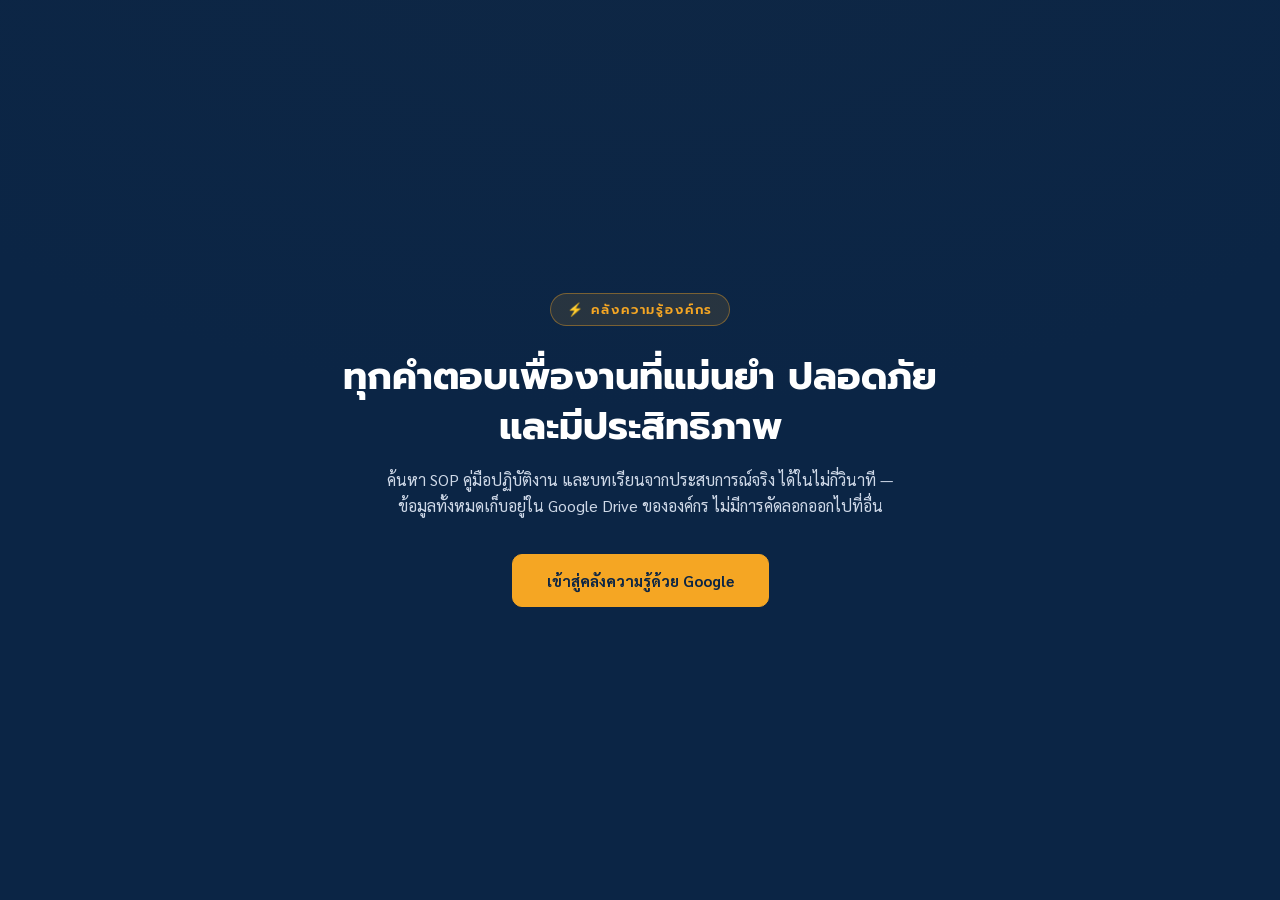
==== commit 863755b3: "Add files via upload" ====
--- a/index.html
+++ b/index.html
@@ -1,80 +1,153 @@
-<!doctype html>
+<!DOCTYPE html>
 <html lang="th">
 <head>
-  <meta charset="utf-8" />
-  <meta name="viewport" content="width=device-width, initial-scale=1" />
-  <title>KM Archive</title>
-  <link rel="preconnect" href="https://fonts.googleapis.com">
-  <link rel="preconnect" href="https://fonts.gstatic.com" crossorigin>
-  <link href="https://fonts.googleapis.com/css2?family=Prompt:wght@500;600;700&family=Sarabun:wght@400;500;600;700&family=IBM+Plex+Mono:wght@400;500;600;700&display=swap" rel="stylesheet">
-  <link rel="stylesheet" href="styles.css" />
+<meta charset="UTF-8" />
+<meta name="viewport" content="width=device-width, initial-scale=1.0, viewport-fit=cover" />
+<title>คลังความรู้องค์กร | Knowledge Management</title>
+
+<!-- PWA -->
+<link rel="manifest" href="manifest.json" />
+<meta name="theme-color" content="#0B2545" />
+<meta name="background-color" content="#0B2545" />
+<link rel="icon" href="icons/icon-192.png" />
+<link rel="apple-touch-icon" href="icons/apple-touch-icon.png" />
+<meta name="apple-mobile-web-app-capable" content="yes" />
+<meta name="apple-mobile-web-app-status-bar-style" content="black-translucent" />
+<meta name="apple-mobile-web-app-title" content="คลังความรู้" />
+<meta name="mobile-web-app-capable" content="yes" />
+
+<link rel="preconnect" href="https://fonts.googleapis.com">
+<link rel="preconnect" href="https://fonts.gstatic.com" crossorigin>
+<link href="https://fonts.googleapis.com/css2?family=Prompt:wght@500;600;700&family=Sarabun:wght@400;500;600;700&family=IBM+Plex+Mono:wght@400;500&display=swap" rel="stylesheet">
+<link rel="stylesheet" href="styles.css?v=15" />
 </head>
 <body>
-  <div class="app">
+
+  <div id="ios-install-banner" class="ios-banner" hidden>
+    <span>ติดตั้งแอปนี้: กด <strong>แชร์ ⬆</strong> แล้วเลือก <strong>เพิ่มไปยังหน้าจอโฮม</strong></span>
+    <button id="ios-banner-close" aria-label="Close">✕</button>
+  </div>
+
+  <!-- ============ SIGN-IN GATE ============ -->
+  <section id="gate" class="gate">
+    <div class="gate-card">
+      <div class="gate-stamp">⚡ คลังความรู้องค์กร</div>
+      <h1>ทุกคำตอบเพื่องานที่แม่นยำ ปลอดภัย และมีประสิทธิภาพ</h1>
+      <p class="gate-sub">ค้นหา SOP คู่มือปฏิบัติงาน และบทเรียนจากประสบการณ์จริง ได้ในไม่กี่วินาที — ข้อมูลทั้งหมดเก็บอยู่ใน Google Drive ขององค์กร ไม่มีการคัดลอกออกไปที่อื่น</p>
+      <button id="signin-btn" class="btn btn-primary">เข้าสู่คลังความรู้ด้วย Google</button>
+      <p id="gate-error" class="gate-error" hidden></p>
+    </div>
+  </section>
+
+  <!-- ============ MAIN APP ============ -->
+  <div id="app" class="app" hidden>
+
     <header class="topbar">
-      <div class="brand"><div class="brand-mark">▣</div><div class="brand-name">คลังความรู้</div></div>
-      <nav class="breadcrumb" id="breadcrumb"></nav>
+      <div class="brand">
+        <span class="brand-mark">⚡</span>
+        <span class="brand-name">คลังความรู้องค์กร</span>
+      </div>
+
+      <nav id="breadcrumb" class="breadcrumb" aria-label="Folder path"></nav>
+
       <div class="topbar-actions">
-        <div class="search-box"><input id="search-input" placeholder="ค้นหาทั้งคลัง — ชื่อไฟล์หรือชื่อเอกสาร..." /></div>
-        <button class="btn btn-ghost btn-sm" id="new-folder-btn">+ Folder</button>
-        <button class="btn btn-primary btn-sm" id="upload-btn">Upload</button>
-        <button class="btn btn-ghost btn-icon" id="install-btn">⬇</button>
-        <button class="btn btn-ghost btn-icon" id="signout-btn">⎋</button>
+        <div class="search-box">
+          <input id="search-input" type="text" placeholder="ค้นหาทั้งคลัง — ชื่อไฟล์หรือข้อความในเอกสาร…" autocomplete="off" />
+        </div>
+        <button id="new-folder-btn" class="btn btn-ghost" title="New folder">+ Folder</button>
+        <button id="upload-btn" class="btn btn-primary" title="Upload files">Upload</button>
+        <input id="file-input" type="file" multiple hidden />
+        <button id="install-btn" class="btn btn-ghost" title="Install app" hidden>⭳ Install</button>
+        <button id="signout-btn" class="btn btn-icon" title="Disconnect">⏻</button>
       </div>
     </header>
 
-    <main class="content">
-      <section class="home-hero">
-        <h1>ทุกคำตอบเพื่องานที่แม่นยำ ปลอดภัย และมีประสิทธิภาพ</h1>
-        <p>ค้นหา SOP คู่มือปฏิบัติงาน และบทเรียนจากประสบการณ์จริง ได้ในไม่กี่วินาที — ข้อมูลทั้งหมดเก็บอยู่ใน Google Drive ขององค์กร ไม่มีการคัดลอกออกไปที่อื่น</p>
-        <div class="home-search-box"><input id="hero-search-input" placeholder="ค้นหาทั้งคลัง — ชื่อไฟล์หรือชื่อเอกสาร..." /><button id="hero-search-btn">ค้นหาความรู้ทันที</button></div>
-        <div class="home-quick-links" id="home-quick-links"></div>
-      </section>
+    <!-- rich stacked homepage: hero / categories / SOP band / latest / experts / footer -->
+    <div id="home-sections" hidden></div>
 
-      <section class="home-section" id="dashboard-section">
-        <div class="home-section-header"><div><h2>แดชบอร์ดสรุปเอกสาร</h2><div class="home-sub">ภาพรวมจำนวนเอกสารแยกตามส่วนงาน</div></div></div>
-        <div class="dashboard-overview" id="dashboard-overview"></div>
-        <div class="dashboard-grid" id="dashboard-grid"></div>
-      </section>
+    <!-- drag & drop overlay -->
+    <div id="drop-overlay" class="drop-overlay" hidden>
+      <div class="drop-message">Drop files to file them in this folder</div>
+    </div>
 
-      <section class="home-section" id="categories-section">
-        <div class="home-section-header"><div><h2>หมวดหมู่ความรู้หลัก</h2><div class="home-sub">เลือกแผนกที่ตรงกับงานของคุณ</div></div></div>
-        <div class="home-categories" id="home-categories"></div>
-      </section>
+    <!-- upload progress tray -->
+    <div id="upload-tray" class="upload-tray" hidden></div>
 
-      <section class="home-section" id="articles-section">
-        <div class="home-section-header"><div><h2>เอกสารล่าสุด</h2><div class="home-sub">อัปเดตล่าสุดจากคลังจริง</div></div><button class="home-view-all" id="articles-view-all">ดูทั้งหมด</button></div>
-        <div class="home-articles" id="home-articles"></div>
-      </section>
+    <main class="content" id="main-content">
+      <div id="home-tabs" class="home-tabs" hidden></div>
 
-      <section class="home-section" id="experts-section">
-        <div class="home-section-header"><div><h2>ผู้เชี่ยวชาญประจำระบบ</h2><div class="home-sub">ติดต่อคนรับผิดชอบตามหมวดความรู้</div></div><button class="home-view-all" id="experts-view-all">ดูทั้งหมด</button></div>
-        <div class="home-experts" id="home-experts"></div>
-      </section>
+      <div id="filter-tabs" class="filter-tabs">
+        <button class="filter-tab active" data-filter="all">All</button>
+        <button class="filter-tab" data-filter="folder">Folders</button>
+        <button class="filter-tab" data-filter="document">Documents</button>
+        <button class="filter-tab" data-filter="image">Images</button>
+        <button class="filter-tab" data-filter="video">Video</button>
+        <button class="filter-tab" data-filter="other">Other</button>
+      </div>
+
+      <div id="search-status" class="search-status" hidden></div>
+
+      <div id="search-loading" class="search-loading" hidden>กำลังค้นหาในเอกสารทั้งคลัง…</div>
+
+      <div id="empty-state" class="empty-state" hidden>
+        <div class="empty-mark">◌</div>
+        <p>This folder is empty.</p>
+        <p class="empty-sub">Drag files here, or use Upload above.</p>
+      </div>
+
+      <div id="loading-state" class="loading-state" hidden>
+        <div class="loading-spinner"></div>
+        <p>Reading catalogue…</p>
+      </div>
+
+      <div id="grid" class="grid"></div>
     </main>
+
+    <button id="fab-upload" class="fab" title="อัปโหลดไฟล์ใหม่">＋</button>
+    <div id="visit-counter" class="visit-counter" hidden></div>
+
+    <!-- ============ POOMMY — chat search assistant ============ -->
+    <button id="poommy-bubble" class="poommy-bubble" title="ถามน้องพุมมี่">🤖</button>
+    <div id="poommy-panel" class="poommy-panel" hidden>
+      <div class="poommy-header">
+        <span class="poommy-avatar">🤖</span>
+        <div class="poommy-title">
+          <strong>น้องพุมมี่</strong>
+          <span>ผู้ช่วยค้นหาเอกสาร</span>
+        </div>
+        <button id="poommy-close-btn" class="poommy-close" aria-label="ปิด">✕</button>
+      </div>
+      <div id="poommy-messages" class="poommy-messages"></div>
+      <div class="poommy-input-row">
+        <input id="poommy-text-input" type="text" placeholder="พิมพ์หรือกดไมค์ถามได้เลย…" autocomplete="off" />
+        <button id="poommy-mic-btn" class="poommy-mic" title="พูดถาม" type="button">🎤</button>
+        <button id="poommy-send-btn" class="poommy-send" title="ส่ง" type="button">➤</button>
+      </div>
+    </div>
   </div>
 
-  <button class="fab" id="fab-upload">＋</button>
-  <div class="drop-overlay" id="drop-overlay" hidden><div class="drop-message">วางไฟล์เพื่ออัปโหลด</div></div>
-  <input id="file-input" type="file" multiple hidden />
-
-  <div class="modal" id="preview-modal" hidden>
+  <!-- ============ PREVIEW MODAL ============ -->
+  <div id="preview-modal" class="modal" hidden>
     <div class="modal-backdrop" id="modal-backdrop"></div>
     <div class="modal-panel">
       <div class="modal-head">
-        <div class="modal-title" id="modal-title"></div>
+        <span id="modal-title" class="modal-title"></span>
         <div class="modal-actions">
-          <button class="btn btn-ghost btn-sm" id="modal-open-link">Open in Drive</button>
-          <button class="btn btn-ghost btn-icon" id="modal-close">✕</button>
+          <button id="modal-download-btn" class="btn btn-primary btn-sm">⭳ Download</button>
+          <a id="modal-open-link" class="btn btn-ghost btn-sm" target="_blank" rel="noopener">Open in Drive ↗</a>
+          <button id="modal-rename-btn" class="btn btn-ghost btn-sm">Rename</button>
+          <button id="modal-close-btn" class="btn btn-icon" aria-label="Close">✕</button>
         </div>
       </div>
-      <div class="modal-body" id="modal-body"></div>
-      <div class="modal-meta" id="modal-meta"></div>
-      <div class="modal-doccode" id="modal-doccode"></div>
-      <div class="modal-tags" id="modal-tags"></div>
+      <div id="modal-body" class="modal-body"></div>
+      <div id="modal-doccode" class="modal-doccode"></div>
+      <div id="modal-tags" class="modal-tags"></div>
+      <div id="modal-meta" class="modal-meta"></div>
     </div>
   </div>
 
-  <script src="app.js"></script>
+  <script src="https://accounts.google.com/gsi/client" async defer></script>
+  <script src="config.js?v=15"></script>
+  <script src="app.js?v=15"></script>
 </body>
-</html>+</html>
--- a/styles.css
+++ b/styles.css
@@ -1,249 +1,993 @@
-/* UI refresh: Card Catalog Archive */
+/* ===================================================================
+   TOKENS — corporate navy/gold theme
+=================================================================== */
 :root{
-  --navy:#0B2545;
-  --navy-2:#173D71;
-  --bg:#F4F6F8;
-  --panel:#FFFFFF;
-  --ink:#1F2937;
-  --ink-soft:#667085;
-  --ink-faint:#98A2B3;
-  --accent:#F5A623;
-  --accent-ink:#0B2545;
-  --teal:#2F8F6B;
-  --danger:#D64545;
-  --border:rgba(11,37,69,.08);
-  --border-strong:rgba(11,37,69,.16);
-  --radius:14px;
-  --radius-lg:18px;
-  --shadow:0 10px 30px rgba(11,37,69,.08);
-  --shadow-hover:0 18px 40px rgba(11,37,69,.14);
-  --font-display:"Prompt","Segoe UI",sans-serif;
-  --font-body:"Sarabun","Segoe UI",sans-serif;
-  --font-mono:"IBM Plex Mono",monospace;
-}
-*{box-sizing:border-box}
-html,body{height:100%}
-body{margin:0;background:var(--bg);color:var(--ink);font-family:var(--font-body);-webkit-font-smoothing:antialiased;padding-bottom:env(safe-area-inset-bottom)}
-a{color:var(--navy)}
-button,input{font:inherit}
-[hidden]{display:none !important}
-
-.app{min-height:100vh}
-.topbar{position:sticky;top:0;z-index:20;display:flex;align-items:center;gap:18px;padding:14px 28px;padding-top:calc(14px + env(safe-area-inset-top));padding-left:calc(28px + env(safe-area-inset-left));padding-right:calc(28px + env(safe-area-inset-right));background:rgba(11,37,69,.98);backdrop-filter:blur(8px);box-shadow:0 2px 12px rgba(11,37,69,.22)}
-.brand{display:flex;align-items:center;gap:10px;flex-shrink:0}
-.brand-mark{background:var(--accent);color:var(--accent-ink);border-radius:10px;padding:3px 9px;font-size:15px;font-weight:700}
-.brand-name{font-family:var(--font-display);font-weight:700;font-size:17px;color:#fff;letter-spacing:.01em}
-.breadcrumb{flex:1;min-width:0;display:flex;align-items:center;gap:6px;font-family:var(--font-mono);font-size:12px;color:#b8c4d9;overflow-x:auto;white-space:nowrap}
-.breadcrumb button{background:none;border:none;color:#b8c4d9;cursor:pointer;padding:2px 4px;font-family:var(--font-mono);font-size:12px}
-.breadcrumb button:hover,.breadcrumb button.current{color:#fff}
-.breadcrumb .sep{color:#5d7498}
-.topbar-actions{display:flex;align-items:center;gap:10px;flex-shrink:0}
-.search-box input{background:#fff;border:1px solid transparent;color:var(--ink);padding:10px 14px;border-radius:12px;font-size:13.5px;width:250px;min-height:42px;box-shadow:0 1px 2px rgba(16,24,40,.04)}
-.search-box input::placeholder{color:var(--ink-faint)}
-.search-box input:focus{outline:none;box-shadow:0 0 0 3px rgba(245,166,35,.28)}
-
-.btn{border:1px solid var(--border-strong);background:#fff;color:var(--ink);padding:10px 16px;border-radius:12px;font-size:14px;font-weight:700;cursor:pointer;transition:transform .08s ease,background .12s ease,border-color .12s ease,box-shadow .12s ease;white-space:nowrap}
-.btn:hover{border-color:var(--navy-2);box-shadow:0 3px 10px rgba(11,37,69,.08);transform:translateY(-1px)}
-.btn:active{transform:translateY(0)}
-.btn-primary{background:var(--accent);border-color:var(--accent);color:var(--accent-ink)}
-.btn-primary:hover{background:#f7b545;border-color:#f7b545;box-shadow:0 6px 18px rgba(245,166,35,.28)}
-.btn-ghost{background:transparent;color:var(--ink-soft)}
-.btn-ghost:hover{background:rgba(255,255,255,.08);color:var(--navy)}
-.btn-icon{padding:10px 12px;min-width:42px}
-.btn-sm{padding:8px 12px;font-size:12.5px}
-.topbar .btn{background:rgba(255,255,255,.08);border-color:rgba(255,255,255,.15);color:#fff}
-.topbar .btn:hover{background:rgba(255,255,255,.14)}
-.topbar .btn-primary{background:var(--accent);border-color:var(--accent);color:var(--accent-ink)}
-.topbar .btn-ghost{color:#dbe4f0}
-.topbar .btn-ghost:hover{background:rgba(255,255,255,.1);color:#fff}
-
-.content{max-width:1320px;margin:0 auto;padding:0 40px 60px}
-.home-hero{position:relative;overflow:hidden;background:linear-gradient(rgba(11,37,69,.92),rgba(11,37,69,.92)),radial-gradient(ellipse 900px 500px at 50% -10%, rgba(245,166,35,.18), transparent),var(--navy);color:#fff;padding:64px 40px 72px;text-align:center;border-radius:0 0 28px 28px;box-shadow:0 14px 40px rgba(11,37,69,.16);margin:0 -40px 0}
-.home-hero h1{font-family:var(--font-display);font-size:clamp(26px,3.5vw,38px);font-weight:700;line-height:1.28;margin:0 auto 14px;max-width:900px}
-.home-hero p{font-size:15.5px;color:#d3dcec;max-width:760px;margin:0 auto 28px;line-height:1.65}
-.home-search-box{max-width:720px;margin:0 auto;display:flex;align-items:stretch;background:#fff;border-radius:16px;overflow:hidden;box-shadow:0 18px 36px rgba(0,0,0,.2);border:1px solid rgba(255,255,255,.14)}
-.home-search-box input{flex:1;border:none;padding:16px 20px;font-size:15px;outline:none;font-family:var(--font-body)}
-.home-search-box button{background:var(--accent);border:none;padding:0 26px;font-weight:800;color:var(--accent-ink);cursor:pointer;font-size:14.5px}
-.home-search-box button:hover{background:#f7b545}
-.home-quick-links{display:flex;justify-content:center;gap:10px;margin-top:22px;flex-wrap:wrap}
-.home-quick-links button{background:rgba(255,255,255,.12);border:1px solid rgba(255,255,255,.24);color:#fff;padding:8px 15px;border-radius:999px;font-size:12.5px;cursor:pointer;font-family:var(--font-body)}
-.home-quick-links button:hover{background:rgba(255,255,255,.2)}
-
-.home-section{padding:42px 0 0}
-.home-section-header{display:flex;justify-content:space-between;align-items:end;gap:16px;margin-bottom:22px}
-.home-section h2{font-family:var(--font-display);font-size:22px;color:var(--navy);font-weight:700;margin:0 0 6px}
-.home-section .home-sub{color:var(--ink-soft);font-size:13.5px}
-.home-view-all{background:none;border:none;cursor:pointer;color:var(--navy);font-weight:700;font-size:13.5px;border-bottom:2px solid var(--accent);padding:0 0 3px;font-family:var(--font-body)}
-.home-view-all:hover{color:var(--navy-2)}
-
-.dashboard-overview{display:grid;grid-template-columns:repeat(auto-fit,minmax(160px,1fr));gap:14px;margin-bottom:22px}
-.dashboard-overview-stat{background:#fff;border:1px solid var(--border);border-radius:var(--radius);padding:18px 18px 16px;box-shadow:var(--shadow)}
-.dashboard-overview-stat .num{font-family:var(--font-display);font-size:28px;font-weight:700;color:var(--navy);line-height:1}
-.dashboard-overview-stat .lbl{font-size:12px;color:var(--ink-soft);margin-top:6px}
-.dashboard-grid{display:grid;grid-template-columns:repeat(auto-fill,minmax(220px,1fr));gap:16px}
-.dashboard-card{background:#fff;border:1px solid var(--border);border-top:4px solid var(--dept-color,var(--accent));border-radius:var(--radius);padding:18px 18px;box-shadow:var(--shadow);display:flex;align-items:center;gap:14px;transition:transform .12s ease,box-shadow .12s ease}
-.dashboard-card:hover{transform:translateY(-2px);box-shadow:var(--shadow-hover)}
-.dashboard-card .dc-icon{font-size:28px;flex-shrink:0}
-.dashboard-card .dc-count{font-family:var(--font-display);font-size:24px;font-weight:700;color:var(--navy);line-height:1.05}
-.dashboard-card .dc-name{font-size:12.5px;color:var(--ink-soft);margin-top:4px;overflow:hidden;text-overflow:ellipsis;white-space:nowrap}
-
-.home-categories{display:grid;grid-template-columns:repeat(auto-fill,minmax(180px,1fr));gap:16px}
-.home-tab{font-family:var(--font-body);font-size:13px;font-weight:700;color:var(--ink-soft);background:#fff;border:1px solid var(--border-strong);padding:11px 15px;border-radius:18px;cursor:pointer;display:flex;align-items:center;gap:8px;box-shadow:var(--shadow);transition:all .12s ease}
-.home-tab:hover{color:var(--navy);border-color:var(--navy-2);transform:translateY(-1px)}
-.home-tab.active{color:#fff;background:var(--tag-color,var(--navy));border-color:var(--tag-color,var(--navy))}
-.home-tab-dot{width:8px;height:8px;border-radius:50%;background:var(--tag-color,var(--accent));flex-shrink:0}
-.home-tab.active .home-tab-dot{background:#fff}
-.card-count-badge{display:inline-block;font-family:var(--font-mono);font-size:10px;color:var(--ink-faint);margin-top:6px}
-
-.sop-band{background:linear-gradient(120deg,var(--navy),var(--navy-2));color:#fff;border-radius:20px;padding:32px 36px;display:flex;align-items:center;justify-content:space-between;gap:18px;box-shadow:0 12px 30px rgba(11,37,69,.16)}
-.sop-band h2{color:#fff;margin:0}
-.sop-band p{color:#cfd9e8;font-size:13.5px;margin:6px 0 0;max-width:680px}
-.sop-band button{background:var(--accent);color:var(--accent-ink);padding:13px 24px;border:none;border-radius:12px;font-weight:800;font-size:13.5px;cursor:pointer;font-family:var(--font-body);flex-shrink:0}
-.sop-band button:hover{background:#f7b545}
-
-.home-articles,.home-experts,.grid,.experts-grid{display:grid;gap:18px}
-.home-articles{grid-template-columns:repeat(auto-fill,minmax(230px,1fr))}
-.article-card{background:#fff;border-radius:16px;overflow:hidden;box-shadow:var(--shadow);border:1px solid var(--border);cursor:pointer;transition:transform .15s ease,box-shadow .15s ease}
-.article-card:hover{transform:translateY(-3px);box-shadow:var(--shadow-hover)}
-.article-card .thumb{height:110px;background:linear-gradient(135deg,var(--navy),var(--navy-2));display:flex;align-items:center;justify-content:center;font-size:30px;color:#fff}
-.article-card .article-content{padding:14px 16px 16px}
-.article-card .article-tag{font-size:10.5px;background:#eef4ff;color:var(--navy);padding:4px 9px;border-radius:999px;font-weight:800}
-.article-card h4{font-size:14px;margin:10px 0 6px;color:var(--ink);font-weight:800;line-height:1.45}
-.article-card .article-meta{font-size:11px;color:var(--ink-faint);font-family:var(--font-mono)}
-
-.home-experts{grid-template-columns:repeat(auto-fill,minmax(180px,1fr))}
-.expert-card{background:#fff;border:1px solid var(--border);border-radius:var(--radius);padding:22px 18px;text-align:center;box-shadow:var(--shadow)}
-.expert-avatar{width:56px;height:56px;border-radius:50%;background:linear-gradient(135deg,var(--navy),var(--navy-2));margin:0 auto 12px;display:flex;align-items:center;justify-content:center;font-size:22px;color:#fff}
-.expert-card h4{font-family:var(--font-display);font-size:14.5px;color:var(--navy);font-weight:700;margin:0}
-.expert-card .role{font-size:12px;color:var(--ink-soft);margin-top:4px}
-.expert-card .dept{font-size:11px;color:var(--ink-faint);margin-top:6px;font-family:var(--font-mono)}
-.expert-card .contact{display:inline-block;margin-top:12px;font-size:12px;font-weight:700;color:var(--navy-2);text-decoration:none;border-bottom:1px solid var(--navy-2)}
-.expert-card .contact:hover{color:var(--accent);border-color:var(--accent)}
-
-.grid{grid-template-columns:repeat(auto-fill,minmax(200px,1fr));gap:18px}
-.card{position:relative;background:var(--panel);color:var(--ink);border-radius:18px;padding:18px 18px 16px;cursor:pointer;min-height:150px;display:flex;flex-direction:column;justify-content:space-between;box-shadow:var(--shadow);transition:transform .15s ease,box-shadow .15s ease,border-color .15s ease;border:1px solid var(--border)}
-.card:hover{transform:translateY(-3px);box-shadow:var(--shadow-hover);border-color:rgba(245,166,35,.35)}
-.card::before,.card::after{content:"";position:absolute;left:16px;width:10px;height:10px;border:2px solid rgba(11,37,69,.22);border-radius:50%;background:#f9f7ef;top:16px}
-.card::after{top:31px}
-.card-icon{font-size:30px;color:var(--navy-2)}
-.card.type-folder .card-icon{color:var(--accent)}
-.card.type-image .card-icon{color:#3E7CB1}
-.card.type-video .card-icon{color:#C0524F}
-.card.type-document .card-icon{color:#2F8F6B}
-.card-thumb{width:100%;height:68px;object-fit:cover;border-radius:10px;margin-top:4px;border:1px solid var(--border)}
-.card-name{font-family:var(--font-body);font-weight:800;font-size:14px;line-height:1.45;margin-top:12px;color:var(--navy);overflow:hidden;text-overflow:ellipsis;display:-webkit-box;-webkit-line-clamp:2;-webkit-box-orient:vertical}
-.card-meta{font-family:var(--font-mono);font-size:10.5px;color:var(--ink-faint);margin-top:8px;display:flex;justify-content:space-between;gap:8px;letter-spacing:.01em}
-.card-tag{display:inline-block;font-family:var(--font-body);font-size:10.5px;font-weight:800;color:#fff;background:var(--tag-color,var(--navy-2));padding:3px 10px;border-radius:999px;margin-top:8px;align-self:flex-start}
-.card-path{font-family:var(--font-mono);font-size:10px;color:var(--ink-faint);margin-top:8px;overflow:hidden;text-overflow:ellipsis;white-space:nowrap}
-.card-doccode{display:inline-block;font-family:var(--font-mono);font-size:10px;font-weight:800;color:var(--navy);background:#eef2f7;padding:3px 8px;border-radius:8px;margin-top:5px;align-self:flex-start}
-.card-dept{align-items:center;text-align:center;padding:26px 18px 22px;border-top:4px solid var(--dept-color,var(--accent))}
-.card-dept .dept-tab{font-family:var(--font-mono);font-size:10px;letter-spacing:.12em;text-transform:uppercase;color:var(--dept-color,var(--accent));font-weight:800}
-.card-dept .card-icon{font-size:34px;margin-bottom:2px}
-.card-name-dept{font-family:var(--font-display);font-size:16px;font-weight:700;margin-top:10px;text-align:center;color:var(--navy);overflow:hidden;text-overflow:ellipsis;display:-webkit-box;-webkit-line-clamp:3;-webkit-box-orient:vertical}
-.dept-0{--dept-color:#3E7CB1}.dept-1{--dept-color:#C08A2E}.dept-2{--dept-color:#B1603E}.dept-3{--dept-color:#2F8F6B}.dept-4{--dept-color:#6B6FA6}.dept-5{--dept-color:#7C8A4C}
-
-.search-status{display:flex;align-items:center;justify-content:space-between;gap:12px;font-family:var(--font-body);font-size:13px;color:var(--ink-soft);padding:0 2px 18px;border-bottom:1px solid var(--border);margin:-8px 0 22px}
-.search-status button{background:none;border:none;color:var(--navy-2);font-family:var(--font-body);font-weight:700;font-size:13px;cursor:pointer;padding:2px 4px}
-.search-status button:hover{color:var(--accent);text-decoration:underline}
-.search-loading{text-align:center;color:var(--ink-faint);font-family:var(--font-body);font-size:13px;padding:16px 0 24px}
-
-.modal{position:fixed;inset:0;z-index:50;display:flex;align-items:center;justify-content:center;padding:24px}
-.modal-backdrop{position:absolute;inset:0;background:rgba(11,37,69,.62)}
-.modal-panel{position:relative;background:#fff;border-radius:20px;width:100%;max-width:920px;max-height:88vh;display:flex;flex-direction:column;overflow:hidden;box-shadow:0 28px 70px rgba(11,37,69,.36)}
-.modal-head{display:flex;align-items:center;justify-content:space-between;padding:16px 20px;border-bottom:1px solid var(--border);gap:12px;background:linear-gradient(180deg,var(--navy),#0d2140)}
-.modal-title{font-family:var(--font-display);font-weight:700;font-size:15px;color:#fff;overflow:hidden;text-overflow:ellipsis;white-space:nowrap}
-.modal-actions{display:flex;align-items:center;gap:6px;flex-shrink:0}
-.modal-actions .btn-ghost,.modal-actions .btn-icon{color:#dbe4f0;background:transparent;border-color:rgba(255,255,255,.14)}
-.modal-actions .btn-ghost:hover,.modal-actions .btn-icon:hover{background:rgba(255,255,255,.1);color:#fff}
-.modal-actions .btn-danger{color:#ffb8b3;background:transparent;border-color:rgba(255,255,255,.14)}
-.modal-actions .btn-danger:hover{background:rgba(255,157,151,.15)}
-.modal-body{flex:1;overflow:auto;background:#0d1b2f;display:flex;align-items:center;justify-content:center;min-height:300px}
-.modal-body iframe,.modal-body img,.modal-body video{width:100%;height:100%;min-height:420px;border:none;display:block}
-.modal-body .no-preview{color:#a9b8d0;font-size:13px;padding:60px;text-align:center}
-.modal-meta{padding:12px 20px;border-top:1px solid var(--border);font-family:var(--font-mono);font-size:11px;color:var(--ink-faint);display:flex;gap:18px;flex-wrap:wrap;background:#fff}
-.modal-doccode{padding:12px 18px;border-top:1px solid var(--border);background:#fbfcfd}
-.modal-tags{display:flex;flex-wrap:wrap;gap:7px;padding:14px 18px;border-top:1px solid var(--border);background:#fff}
-.modal-tag-btn{font-family:var(--font-body);font-size:12px;font-weight:700;color:var(--ink-soft);background:#fff;border:1px solid var(--border-strong);padding:6px 13px;border-radius:999px;cursor:pointer;display:flex;align-items:center;gap:6px;box-shadow:0 1px 2px rgba(16,24,40,.03)}
-.modal-tag-btn:hover{color:var(--navy);border-color:var(--navy-2)}
-.modal-tag-btn.active{color:#fff;background:var(--tag-color,var(--navy));border-color:var(--tag-color,var(--navy))}
-.modal-tag-dot{width:7px;height:7px;border-radius:50%;background:var(--tag-color,var(--accent))}
-.modal-tag-btn.active .modal-tag-dot{background:#fff}
-.doccode-form{display:flex;flex-wrap:wrap;align-items:center;gap:8px;font-size:12.5px}
-.doccode-form select,.doccode-form input{border:1px solid var(--border-strong);border-radius:10px;padding:8px 10px;font-size:12.5px;font-family:var(--font-body);background:#fff;color:var(--ink)}
-.doccode-form input{width:120px}
-.doccode-label,.doccode-dept-detected{color:var(--ink-soft);font-size:12px}
-.doccode-existing{font-size:12.5px;color:var(--navy);font-family:var(--font-mono)}
-
-.fab{position:fixed;bottom:26px;right:26px;background:var(--accent);color:var(--accent-ink);width:58px;height:58px;border:none;border-radius:50%;display:flex;align-items:center;justify-content:center;font-size:26px;box-shadow:0 14px 28px rgba(11,37,69,.28);cursor:pointer;z-index:45;transition:transform .12s ease,background .12s ease}
-.fab:hover{background:#f7b545;transform:scale(1.05)}
-.drop-overlay{position:fixed;inset:0;z-index:40;background:rgba(11,37,69,.84);display:flex;align-items:center;justify-content:center;border:3px dashed var(--accent);margin:14px;border-radius:18px}
-.drop-message{font-family:var(--font-display);font-size:20px;font-weight:700;color:#fff}
-.upload-tray{position:fixed;bottom:20px;right:20px;z-index:30;width:320px;background:#fff;border:1px solid var(--border-strong);border-radius:16px;padding:14px;max-height:280px;overflow-y:auto;box-shadow:0 12px 32px rgba(11,37,69,.2)}
-.upload-item{font-size:12.5px;font-family:var(--font-body);padding:8px 4px;border-bottom:1px solid var(--border)}
-.upload-item:last-child{border-bottom:none}
-.upload-item-name{color:var(--ink);overflow:hidden;text-overflow:ellipsis;white-space:nowrap;margin-bottom:5px;font-weight:700}
-.upload-item-bar{height:5px;background:var(--border);border-radius:999px;overflow:hidden}
-.upload-item-fill{height:100%;background:var(--accent);transition:width .2s}
-.upload-item.done .upload-item-fill{background:var(--teal)}
-.upload-item.error .upload-item-fill{background:var(--danger)}
-.upload-item-status{font-size:10.5px;color:var(--ink-faint);margin-top:4px}
-
-.empty-state,.loading-state{text-align:center;padding:90px 20px;color:var(--ink-faint)}
-.empty-mark{font-size:32px;color:var(--ink-faint);margin-bottom:10px}
-.empty-state p,.loading-state p{margin:4px 0;font-size:14px;color:var(--ink-soft)}
-.empty-sub{font-size:12.5px;color:var(--ink-faint) !important}
-.loading-spinner{width:24px;height:24px;margin:0 auto 16px;border:3px solid var(--border-strong);border-top-color:var(--accent);border-radius:50%;animation:spin .8s linear infinite}
-
-.home-footer{background:#081a33;color:#9fb0cc;padding:40px 40px 22px;font-size:13px;margin:40px -40px 0;border-radius:28px 28px 0 0}
-.home-footer-grid{display:grid;grid-template-columns:repeat(4,1fr);gap:24px;max-width:1320px;margin:0 auto 24px}
-.home-footer-grid h5{color:#fff;font-size:13.5px;margin:0 0 12px}
-.home-footer-grid a{display:block;color:#9fb0cc;text-decoration:none;margin-bottom:8px;font-size:12.5px}
-.home-footer-grid a:hover{color:var(--accent)}
-.home-footer-bottom{text-align:center;border-top:1px solid rgba(255,255,255,.1);padding-top:16px;max-width:1320px;margin:0 auto;color:#6b7d99;font-size:12px}
-
-.poommy-bubble{position:fixed;bottom:96px;right:26px;z-index:46;width:56px;height:56px;border:none;border-radius:50%;background:var(--navy);color:#fff;font-size:26px;display:flex;align-items:center;justify-content:center;cursor:pointer;box-shadow:0 8px 20px rgba(11,37,69,.4);transition:transform .15s,background .15s}
-.poommy-bubble:hover{transform:scale(1.06);background:var(--navy-2)}
-.poommy-bubble.open{background:var(--accent);color:var(--accent-ink)}
-.poommy-panel{position:fixed;bottom:160px;right:26px;z-index:47;width:330px;max-width:calc(100vw - 32px);height:440px;max-height:calc(100vh - 200px);background:#fff;border-radius:18px;box-shadow:0 20px 50px rgba(11,37,69,.35);display:flex;flex-direction:column;overflow:hidden}
-.poommy-header{display:flex;align-items:center;gap:10px;padding:14px 16px;background:var(--navy);color:#fff;flex-shrink:0}
-.poommy-avatar{font-size:22px}.poommy-title{display:flex;flex-direction:column;line-height:1.3;flex:1}.poommy-title strong{font-family:var(--font-display);font-size:13.5px}.poommy-title span{font-size:11px;color:#a9b8d0}.poommy-close{background:none;border:none;color:#dbe4f0;font-size:14px;cursor:pointer;padding:4px 6px;flex-shrink:0}.poommy-close:hover{color:#fff}
-.poommy-messages{flex:1;overflow-y:auto;padding:14px;display:flex;flex-direction:column;gap:10px;background:var(--bg)}
-.poommy-msg{max-width:85%;font-size:12.5px;line-height:1.5;padding:9px 12px;border-radius:12px}
-.poommy-msg-bot{align-self:flex-start;background:#fff;color:var(--ink);border:1px solid var(--border);border-bottom-left-radius:2px}
-.poommy-msg-user{align-self:flex-end;background:var(--navy);color:#fff;border-bottom-right-radius:2px}
-.poommy-thinking{color:var(--ink-faint);font-style:italic}.poommy-results{display:flex;flex-direction:column;gap:6px;margin-top:8px}.poommy-result{text-align:left;background:var(--bg);border:1px solid var(--border-strong);border-radius:10px;padding:7px 10px;font-size:12px;font-family:var(--font-body);color:var(--navy);cursor:pointer}.poommy-result:hover{background:#eef2f7;border-color:var(--navy-2)}
-.poommy-input-row{display:flex;align-items:center;gap:6px;padding:10px;border-top:1px solid var(--border);background:#fff;flex-shrink:0}
-.poommy-input-row input{flex:1;border:1px solid var(--border-strong);border-radius:18px;padding:8px 14px;font-size:12.5px;font-family:var(--font-body);outline:none}
-.poommy-input-row input:focus{border-color:var(--navy-2)}
-.poommy-mic,.poommy-send{width:32px;height:32px;border:none;border-radius:50%;background:var(--bg);color:var(--ink-soft);font-size:14px;cursor:pointer;display:flex;align-items:center;justify-content:center;flex-shrink:0}
-.poommy-mic:hover,.poommy-send:hover{background:var(--border-strong);color:var(--navy)}
-.poommy-mic.listening{background:var(--danger);color:#fff;animation:voice-pulse 1.1s ease-in-out infinite}.poommy-send{background:var(--accent);color:var(--accent-ink)}.poommy-send:hover{background:#f7b545}
-
-@keyframes spin{to{transform:rotate(360deg)}}
-@keyframes voice-pulse{0%,100%{box-shadow:0 0 0 0 rgba(217,69,69,.45)}50%{box-shadow:0 0 0 7px rgba(217,69,69,0)}}
+  --navy:          #0B2545;
+  --navy-2:        #1D4B8A;
+  --bg:            #F4F6F8;
+  --panel:         #FFFFFF;
+  --panel-raised:  #FFFFFF;
+  --ink:           #1F2937;
+  --ink-soft:      #6B7280;
+  --ink-faint:     #9AA3B0;
+  --accent:        #F5A623;
+  --accent-ink:    #0B2545;
+  --teal:          #1E9E7A;
+  --danger:        #D64545;
+  --border:        rgba(11,37,69,0.08);
+  --border-strong: rgba(11,37,69,0.16);
+
+  --font-display:  "Prompt", "Segoe UI", sans-serif;
+  --font-body:     "Sarabun", "Segoe UI", sans-serif;
+  --font-mono:     "IBM Plex Mono", monospace;
+
+  --radius: 10px;
+}
+
+*{ box-sizing:border-box; }
+html,body{ height:100%; }
+
+/* several component classes below set their own `display` (flex/grid).
+   Per normal CSS cascade rules, an author rule always beats the browser's
+   built-in [hidden]{display:none}, even with identical specificity. This
+   override must win over everything else on the page. */
+[hidden]{ display:none !important; }
+
+body{
+  margin:0;
+  background:var(--bg);
+  color:var(--ink);
+  font-family:var(--font-body);
+  -webkit-font-smoothing:antialiased;
+  padding-bottom:env(safe-area-inset-bottom);
+}
+button{ font-family:inherit; }
+a{ color:var(--navy); }
+
+.app{ background:var(--bg); }
+
+/* ===================================================================
+   GATE (sign-in) — hero style
+=================================================================== */
+.gate{
+  min-height:100vh;
+  display:flex;
+  align-items:center;
+  justify-content:center;
+  background:
+    linear-gradient(rgba(11,37,69,0.92), rgba(11,37,69,0.92)),
+    radial-gradient(ellipse 900px 500px at 50% -10%, rgba(245,166,35,0.18), transparent),
+    var(--navy);
+  padding:32px 24px;
+  text-align:center;
+}
+.gate-card{
+  max-width:620px;
+  width:100%;
+}
+.gate-stamp{
+  display:inline-flex;
+  align-items:center;
+  gap:8px;
+  font-family:var(--font-display);
+  font-size:13px;
+  font-weight:600;
+  letter-spacing:0.14em;
+  color:var(--accent);
+  background:rgba(245,166,35,0.12);
+  border:1px solid rgba(245,166,35,0.4);
+  padding:6px 16px;
+  border-radius:20px;
+  margin-bottom:26px;
+}
+.gate-card h1{
+  font-family:var(--font-display);
+  font-size:clamp(26px, 4vw, 38px);
+  font-weight:700;
+  color:#fff;
+  margin:0 0 16px;
+  line-height:1.3;
+}
+.gate-sub{
+  color:#cfd9e8;
+  font-size:16px;
+  line-height:1.65;
+  margin:0 0 34px;
+  max-width:520px;
+  margin-left:auto;
+  margin-right:auto;
+}
+.gate-error{
+  margin-top:18px;
+  color:#ffb4b0;
+  font-size:13px;
+  font-family:var(--font-mono);
+}
+
+/* ===================================================================
+   BUTTONS
+=================================================================== */
+.btn{
+  border:1px solid var(--border-strong);
+  background:#fff;
+  color:var(--ink);
+  padding:10px 18px;
+  border-radius:8px;
+  font-size:14px;
+  font-weight:600;
+  cursor:pointer;
+  transition:background 0.12s, border-color 0.12s, transform 0.05s, box-shadow 0.12s;
+  white-space:nowrap;
+}
+.btn:hover{ border-color:var(--navy-2); box-shadow:0 2px 8px rgba(11,37,69,0.1); }
+.btn:active{ transform:scale(0.98); }
+.btn-primary{
+  background:var(--accent);
+  border-color:var(--accent);
+  color:var(--accent-ink);
+  font-weight:700;
+}
+.btn-primary:hover{ background:#f7b545; border-color:#f7b545; box-shadow:0 4px 14px rgba(245,166,35,0.35); }
+.gate .btn-primary{ padding:16px 34px; font-size:15px; border-radius:10px; }
+.btn-ghost{ border-color:transparent; background:transparent; color:var(--ink-soft); }
+.btn-ghost:hover{ color:var(--navy); background:rgba(11,37,69,0.05); }
+.btn-danger{ color:var(--danger); border-color:transparent; background:transparent; }
+.btn-danger:hover{ background:rgba(214,69,69,0.08); }
+.btn-icon{ padding:9px 11px; }
+.btn-sm{ padding:7px 13px; font-size:12.5px; }
+
+/* topbar buttons sit on navy, need light variants */
+.topbar .btn{ background:rgba(255,255,255,0.08); border-color:rgba(255,255,255,0.18); color:#fff; }
+.topbar .btn:hover{ background:rgba(255,255,255,0.16); border-color:rgba(255,255,255,0.3); }
+.topbar .btn-primary{ background:var(--accent); border-color:var(--accent); color:var(--accent-ink); }
+.topbar .btn-primary:hover{ background:#f7b545; }
+.topbar .btn-ghost{ color:#dbe4f0; }
+.topbar .btn-ghost:hover{ color:#fff; background:rgba(255,255,255,0.1); }
+
+/* ===================================================================
+   TOPBAR
+=================================================================== */
+.topbar{
+  position:sticky; top:0; z-index:20;
+  display:flex; align-items:center; gap:20px;
+  padding:14px 28px;
+  padding-top:calc(14px + env(safe-area-inset-top));
+  padding-left:calc(28px + env(safe-area-inset-left));
+  padding-right:calc(28px + env(safe-area-inset-right));
+  background:var(--navy);
+  box-shadow:0 2px 10px rgba(11,37,69,0.2);
+}
+.brand{ display:flex; align-items:center; gap:9px; flex-shrink:0; }
+.brand-mark{
+  background:var(--accent); color:var(--accent-ink);
+  border-radius:7px; padding:3px 8px; font-size:15px; font-weight:700;
+}
+.brand-name{ font-family:var(--font-display); font-weight:700; font-size:17px; color:#fff; }
+
+.breadcrumb{
+  flex:1; min-width:0;
+  display:flex; align-items:center; gap:6px;
+  font-family:var(--font-mono);
+  font-size:12.5px;
+  color:#a9b8d0;
+  overflow-x:auto;
+  white-space:nowrap;
+}
+.breadcrumb button{
+  background:none; border:none; color:#a9b8d0;
+  font-family:var(--font-mono); font-size:12.5px; cursor:pointer; padding:2px 4px;
+}
+.breadcrumb button:hover{ color:var(--accent); }
+.breadcrumb button.current{ color:#fff; }
+.breadcrumb .sep{ color:#5a6f92; }
+
+.topbar-actions{ display:flex; align-items:center; gap:10px; flex-shrink:0; }
+.search-box input{
+  background:#fff;
+  border:1px solid transparent;
+  color:var(--ink);
+  padding:9px 14px;
+  border-radius:8px;
+  font-size:13.5px;
+  width:230px;
+  font-family:var(--font-body);
+}
+.search-box input::placeholder{ color:var(--ink-faint); }
+.search-box input:focus{ outline:none; box-shadow:0 0 0 3px rgba(245,166,35,0.35); }
+
+@keyframes voice-pulse{
+  0%, 100%{ box-shadow:0 0 0 0 rgba(217,69,69,0.45); }
+  50%{ box-shadow:0 0 0 7px rgba(217,69,69,0); }
+}
+@keyframes voice-spin{ to{ transform:rotate(360deg); } }
+
+/* ===================================================================
+   CONTENT / FILTERS
+=================================================================== */
+.content{ max-width:1280px; margin:0 auto; padding:32px 40px 60px; }
+
+.filter-tabs{ display:flex; gap:4px; margin-bottom:22px; border-bottom:1px solid var(--border); }
+.filter-tab{
+  background:none; border:none; color:var(--ink-faint);
+  font-family:var(--font-body); font-size:13px; font-weight:600;
+  padding:9px 4px; margin-right:22px; cursor:pointer;
+  border-bottom:2px solid transparent;
+}
+.filter-tab:hover{ color:var(--navy); }
+.filter-tab.active{ color:var(--navy); border-bottom-color:var(--accent); }
+
+/* ---- home screen tab strip ---- */
+.home-tabs{
+  display:flex;
+  flex-wrap:wrap;
+  gap:10px;
+  margin-bottom:28px;
+  padding-bottom:24px;
+  border-bottom:1px solid var(--border);
+}
+.home-tab{
+  font-family:var(--font-body);
+  font-size:13px;
+  font-weight:600;
+  color:var(--ink-soft);
+  background:#fff;
+  border:1px solid var(--border-strong);
+  padding:9px 16px;
+  border-radius:20px;
+  cursor:pointer;
+  display:flex;
+  align-items:center;
+  gap:7px;
+  box-shadow:0 1px 3px rgba(11,37,69,0.04);
+}
+.home-tab:hover{ color:var(--navy); border-color:var(--navy-2); }
+.home-tab.active{
+  color:#fff;
+  background:var(--tag-color, var(--navy));
+  border-color:var(--tag-color, var(--navy));
+}
+.home-tab-dot{
+  width:7px; height:7px; border-radius:50%;
+  background:var(--tag-color, var(--accent));
+  flex-shrink:0;
+}
+.home-tab.active .home-tab-dot{ background:#fff; }
+
+/* ===================================================================
+   GRID + CARDS
+=================================================================== */
+.grid{
+  display:grid;
+  grid-template-columns:repeat(auto-fill, minmax(200px, 1fr));
+  gap:18px;
+}
+
+.card{
+  position:relative;
+  background:var(--panel);
+  color:var(--ink);
+  border-radius:var(--radius);
+  padding:20px 18px 16px;
+  cursor:pointer;
+  min-height:150px;
+  display:flex;
+  flex-direction:column;
+  justify-content:space-between;
+  box-shadow:0 2px 10px rgba(11,37,69,0.06);
+  transition:transform 0.15s, box-shadow 0.15s, border-color 0.15s;
+  border:1px solid var(--border);
+}
+.card:hover{ transform:translateY(-3px); box-shadow:0 10px 24px rgba(11,37,69,0.14); border-color:var(--accent); }
+
+.card-icon{
+  font-size:30px;
+  color:var(--navy-2);
+}
+.card.type-folder .card-icon{ color:var(--accent); }
+.card.type-image .card-icon{ color:#3E7CB1; }
+.card.type-video .card-icon{ color:#C0524F; }
+.card.type-document .card-icon{ color:#2F8F6B; }
+
+.card-thumb{
+  width:100%; height:64px;
+  object-fit:cover;
+  border-radius:6px;
+  margin-top:2px;
+  border:1px solid var(--border);
+}
+
+.card-name{
+  font-family:var(--font-body);
+  font-weight:700;
+  font-size:14px;
+  line-height:1.4;
+  margin-top:12px;
+  color:var(--navy);
+  overflow:hidden;
+  text-overflow:ellipsis;
+  display:-webkit-box;
+  -webkit-line-clamp:2;
+  -webkit-box-orient:vertical;
+}
+
+.card-meta{
+  font-family:var(--font-mono);
+  font-size:10.5px;
+  color:var(--ink-faint);
+  margin-top:8px;
+  display:flex;
+  justify-content:space-between;
+  letter-spacing:0.01em;
+}
+
+/* ---- department home screen ---- */
+.grid-departments{
+  grid-template-columns:repeat(auto-fill, minmax(220px, 1fr));
+  gap:18px;
+}
+.card-dept{
+  text-align:center;
+  align-items:center;
+  padding:30px 20px 24px;
+}
+.card-dept .card-icon{
+  font-size:34px;
+  margin-bottom:2px;
+}
+.dept-tab{
+  font-family:var(--font-mono);
+  font-size:10px;
+  letter-spacing:0.12em;
+  text-transform:uppercase;
+  color:var(--tag-color, var(--accent));
+  font-weight:700;
+}
+.card-name-dept{
+  font-family:var(--font-display);
+  font-size:16px;
+  font-weight:700;
+  margin-top:10px;
+  text-align:center;
+  -webkit-line-clamp:3;
+  color:var(--navy);
+}
+.dept-0{ --dept-color:#3E7CB1; }
+.dept-1{ --dept-color:#C08A2E; }
+.dept-2{ --dept-color:#B1603E; }
+.dept-3{ --dept-color:#2F8F6B; }
+.dept-4{ --dept-color:#6B6FA6; }
+.dept-5{ --dept-color:#7C8A4C; }
+.card-dept{ border-top:4px solid var(--dept-color, var(--accent)); }
+.card-dept .dept-tab{ color:var(--dept-color, var(--accent)); }
+
+/* ---- tag badge on a card ---- */
+.card-tag{
+  display:inline-block;
+  font-family:var(--font-body);
+  font-size:10.5px;
+  font-weight:700;
+  color:#fff;
+  background:var(--tag-color, var(--navy-2));
+  padding:3px 10px;
+  border-radius:10px;
+  margin-top:8px;
+  align-self:flex-start;
+}
+
+.card-path{
+  font-family:var(--font-mono);
+  font-size:10px;
+  color:var(--ink-faint);
+  margin-top:8px;
+  overflow:hidden;
+  text-overflow:ellipsis;
+  white-space:nowrap;
+}
+
+/* ---- experts (people, not files) ---- */
+.experts-grid{
+  display:grid;
+  grid-template-columns:repeat(auto-fill, minmax(200px, 1fr));
+  gap:18px;
+}
+.expert-card{
+  background:var(--panel);
+  border:1px solid var(--border);
+  border-radius:var(--radius);
+  padding:24px 18px;
+  text-align:center;
+  box-shadow:0 2px 10px rgba(11,37,69,0.06);
+}
+.expert-avatar{
+  width:56px; height:56px; border-radius:50%;
+  background:linear-gradient(135deg, var(--navy), var(--navy-2));
+  margin:0 auto 12px;
+  display:flex; align-items:center; justify-content:center;
+  font-size:22px;
+}
+.expert-card h4{ font-family:var(--font-display); font-size:14.5px; color:var(--navy); font-weight:700; }
+.expert-card .role{ font-size:12px; color:var(--ink-soft); margin-top:3px; }
+.expert-card .dept{ font-size:11px; color:var(--ink-faint); margin-top:6px; font-family:var(--font-mono); }
+.expert-card .contact{
+  display:inline-block; margin-top:12px;
+  font-size:12px; font-weight:600; color:var(--navy-2);
+  text-decoration:none; border-bottom:1px solid var(--navy-2);
+}
+.expert-card .contact:hover{ color:var(--accent); border-color:var(--accent); }
+
+/* ===================================================================
+   SEARCH STATUS / LOADING
+=================================================================== */
+.search-status{
+  display:flex; align-items:center; justify-content:space-between;
+  gap:12px;
+  font-family:var(--font-body);
+  font-size:13px;
+  color:var(--ink-soft);
+  padding:0 2px 18px;
+  border-bottom:1px solid var(--border);
+  margin:-8px 0 22px;
+}
+.search-status button{
+  background:none; border:none; color:var(--navy-2);
+  font-family:var(--font-body); font-weight:600; font-size:13px; cursor:pointer;
+  padding:2px 4px;
+}
+.search-status button:hover{ color:var(--accent); text-decoration:underline; }
+
+.search-loading{
+  text-align:center;
+  color:var(--ink-faint);
+  font-family:var(--font-body);
+  font-size:13px;
+  padding:16px 0 24px;
+}
+
+/* ---- tag picker inside preview modal ---- */
+.modal-doccode{
+  padding:12px 18px;
+  border-top:1px solid var(--border);
+  background:var(--bg);
+}
+.doccode-existing{
+  font-size:12.5px;
+  color:var(--navy);
+  font-family:var(--font-mono);
+}
+.doccode-form{
+  display:flex;
+  flex-wrap:wrap;
+  align-items:center;
+  gap:8px;
+  font-size:12.5px;
+}
+.doccode-label{ color:var(--ink-soft); flex-shrink:0; }
+.doccode-dept-detected{ color:var(--ink-soft); font-size:12px; }
+.doccode-form select, .doccode-form input{
+  border:1px solid var(--border-strong);
+  border-radius:6px;
+  padding:6px 9px;
+  font-size:12px;
+  font-family:var(--font-body);
+  background:#fff;
+  color:var(--ink);
+}
+.doccode-form input{ width:110px; }
+
+.modal-tags{
+  display:flex;
+  flex-wrap:wrap;
+  gap:7px;
+  padding:14px 18px;
+  border-top:1px solid var(--border);
+}
+.modal-tag-btn{
+  font-family:var(--font-body);
+  font-size:12px;
+  font-weight:600;
+  color:var(--ink-soft);
+  background:#fff;
+  border:1px solid var(--border-strong);
+  padding:6px 13px;
+  border-radius:16px;
+  cursor:pointer;
+  display:flex;
+  align-items:center;
+  gap:6px;
+}
+.modal-tag-btn:hover{ color:var(--navy); border-color:var(--navy-2); }
+.modal-tag-btn.active{
+  color:#fff;
+  background:var(--tag-color, var(--navy));
+  border-color:var(--tag-color, var(--navy));
+}
+.modal-tag-dot{ width:7px; height:7px; border-radius:50%; background:var(--tag-color, var(--accent)); }
+.modal-tag-btn.active .modal-tag-dot{ background:#fff; }
+
+/* ===================================================================
+   HOME PAGE — stacked sections (hero / categories / SOP band / latest /
+   experts / footer), matching the reference mockup structure
+=================================================================== */
+.home-hero{
+  background:
+    linear-gradient(rgba(11,37,69,0.90), rgba(11,37,69,0.90)),
+    radial-gradient(ellipse 900px 500px at 50% -10%, rgba(245,166,35,0.16), transparent),
+    var(--navy);
+  color:#fff;
+  padding:56px 40px 74px;
+  text-align:center;
+}
+.home-hero h1{ font-family:var(--font-display); font-size:clamp(24px,3.4vw,34px); font-weight:700; margin-bottom:14px; line-height:1.35; }
+.home-hero p{ font-size:15.5px; color:#cfd9e8; max-width:640px; margin:0 auto 30px; line-height:1.6; }
+.home-search-box{ max-width:620px; margin:0 auto; display:flex; background:#fff; border-radius:10px; overflow:hidden; box-shadow:0 8px 24px rgba(0,0,0,0.28); }
+.home-search-box input{ flex:1; border:none; padding:16px 20px; font-size:14.5px; outline:none; font-family:var(--font-body); }
+.home-search-box button{ background:var(--accent); border:none; padding:0 26px; font-weight:700; color:var(--accent-ink); cursor:pointer; font-size:14.5px; }
+.home-quick-links{ display:flex; justify-content:center; gap:12px; margin-top:22px; flex-wrap:wrap; }
+.home-quick-links button{ background:rgba(255,255,255,0.12); border:1px solid rgba(255,255,255,0.3); color:#fff; padding:8px 16px; border-radius:20px; font-size:12.5px; cursor:pointer; font-family:var(--font-body); }
+.home-quick-links button:hover{ background:rgba(255,255,255,0.25); }
+
+.home-section{ padding:44px 40px; max-width:1300px; margin:0 auto; }
+.home-section-header{ display:flex; justify-content:space-between; align-items:baseline; margin-bottom:24px; }
+.home-section h2{ font-family:var(--font-display); font-size:21px; color:var(--navy); font-weight:700; margin-bottom:5px; }
+.home-section .home-sub{ color:var(--ink-soft); font-size:13.5px; }
+.home-view-all{ background:none; border:none; cursor:pointer; color:var(--navy); font-weight:600; font-size:13.5px; border-bottom:2px solid var(--accent); padding-bottom:2px; font-family:var(--font-body); }
+.home-view-all:hover{ color:var(--navy-2); }
+
+.home-categories{ display:grid; grid-template-columns:repeat(auto-fill, minmax(180px,1fr)); gap:16px; }
+
+.sop-band{
+  background:linear-gradient(120deg, var(--navy), var(--navy-2));
+  color:#fff; border-radius:16px; padding:34px 38px;
+  display:flex; align-items:center; justify-content:space-between; flex-wrap:wrap; gap:20px;
+}
+.sop-band h2{ color:#fff; }
+.sop-band p{ color:#cfd9e8; font-size:13.5px; margin-top:6px; }
+.sop-band button{ background:var(--accent); color:var(--accent-ink); padding:13px 26px; border:none; border-radius:8px; font-weight:700; font-size:13.5px; cursor:pointer; font-family:var(--font-body); flex-shrink:0; }
+.sop-band button:hover{ background:#f7b545; }
+
+.home-articles{ display:grid; grid-template-columns:repeat(auto-fill, minmax(230px,1fr)); gap:20px; }
+.article-card{ background:#fff; border-radius:12px; overflow:hidden; box-shadow:0 2px 10px rgba(11,37,69,0.06); border:1px solid var(--border); cursor:pointer; transition:transform .15s, box-shadow .15s; }
+.article-card:hover{ transform:translateY(-3px); box-shadow:0 10px 22px rgba(11,37,69,0.14); }
+.article-card .thumb{ height:110px; background:linear-gradient(135deg,var(--navy),var(--navy-2)); display:flex; align-items:center; justify-content:center; font-size:30px; }
+.article-card .article-content{ padding:14px 16px; }
+.article-card .article-tag{ font-size:10.5px; background:#eef4ff; color:var(--navy); padding:3px 9px; border-radius:10px; font-weight:700; }
+.article-card h4{ font-size:14px; margin:9px 0 5px; color:var(--ink); font-weight:700; line-height:1.4; }
+.article-card .article-meta{ font-size:11px; color:var(--ink-faint); font-family:var(--font-mono); }
+
+.home-experts{ display:grid; grid-template-columns:repeat(auto-fill, minmax(180px,1fr)); gap:16px; }
+
+.home-footer{ background:#081a33; color:#9fb0cc; padding:40px 40px 22px; font-size:13px; margin-top:10px; }
+.home-footer-grid{ display:grid; grid-template-columns:repeat(4,1fr); gap:24px; max-width:1300px; margin:0 auto 24px; }
+.home-footer-grid h5{ color:#fff; font-size:13.5px; margin-bottom:12px; }
+.home-footer-grid a{ display:block; color:#9fb0cc; text-decoration:none; margin-bottom:8px; font-size:12.5px; }
+.home-footer-grid a:hover{ color:var(--accent); }
+.home-footer-bottom{ text-align:center; border-top:1px solid rgba(255,255,255,0.1); padding-top:16px; max-width:1300px; margin:0 auto; color:#6b7d99; font-size:12px; }
+
+.fab{
+  position:fixed; bottom:26px; right:26px;
+  background:var(--accent); color:var(--accent-ink);
+  width:56px; height:56px; border:none; border-radius:50%;
+  display:flex; align-items:center; justify-content:center;
+  font-size:26px; box-shadow:0 8px 20px rgba(11,37,69,0.35);
+  cursor:pointer; z-index:45;
+}
+.fab:hover{ background:#f7b545; transform:scale(1.05); }
 
 @media (max-width: 1000px){
-  .home-footer-grid{grid-template-columns:repeat(2,1fr)}
-  .home-categories,.home-articles,.home-experts{grid-template-columns:repeat(2,1fr)}
+  .home-categories, .home-articles, .home-experts{ grid-template-columns:repeat(2,1fr); }
+  .home-footer-grid{ grid-template-columns:repeat(2,1fr); }
 }
 @media (max-width: 720px){
-  .topbar{flex-wrap:wrap;padding-left:calc(16px + env(safe-area-inset-left));padding-right:calc(16px + env(safe-area-inset-right));gap:12px}
-  .brand{order:1}
-  .topbar-actions{order:3;width:100%;justify-content:space-between;flex-wrap:wrap}
-  .breadcrumb{order:4;width:100%}
-  .search-box{order:2;flex:1 1 100%}.search-box input{width:100%}
-  .content{padding:0 18px 50px}
-  .home-hero{margin:0 -18px;border-radius:0 0 22px 22px;padding:42px 18px 54px}
-  .home-section{padding-top:34px}
-  .home-section-header{align-items:flex-start;flex-direction:column}
-  .home-categories,.home-articles,.home-experts,.grid,.dashboard-grid,.dashboard-overview{grid-template-columns:repeat(2,1fr);gap:12px}
-  .sop-band{padding:24px 20px;flex-direction:column;align-items:flex-start}
-  .modal{padding:0}.modal-panel{height:100%;max-height:100vh;border-radius:0}
-  .upload-tray{left:12px;right:12px;width:auto;bottom:calc(16px + env(safe-area-inset-bottom))}
-  .fab{bottom:calc(20px + env(safe-area-inset-bottom));right:16px;width:54px;height:54px}
-  .poommy-bubble{bottom:calc(88px + env(safe-area-inset-bottom));right:16px;width:50px;height:50px;font-size:22px}
-  .poommy-panel{bottom:calc(148px + env(safe-area-inset-bottom));right:12px;width:calc(100vw - 24px);height:min(60vh,480px)}
-}
+  .home-hero{ padding:40px 20px 54px; }
+  .home-section{ padding:32px 20px; }
+  .home-categories, .home-articles, .home-experts{ grid-template-columns:repeat(2,1fr); gap:12px; }
+}
+
+.dashboard-overview{
+  display:grid;
+  grid-template-columns:repeat(auto-fit, minmax(140px,1fr));
+  gap:14px;
+  margin-bottom:26px;
+}
+.dashboard-overview-stat{
+  background:#fff;
+  border:1px solid var(--border);
+  border-radius:var(--radius);
+  padding:16px 18px;
+  box-shadow:0 2px 10px rgba(11,37,69,0.06);
+}
+.dashboard-overview-stat .num{ font-family:var(--font-display); font-size:26px; font-weight:700; color:var(--navy); }
+.dashboard-overview-stat .lbl{ font-size:12px; color:var(--ink-soft); margin-top:2px; }
+
+.dashboard-grid{
+  display:grid;
+  grid-template-columns:repeat(auto-fill, minmax(220px,1fr));
+  gap:16px;
+}
+.dashboard-card{
+  background:#fff;
+  border:1px solid var(--border);
+  border-top:4px solid var(--dept-color, var(--accent));
+  border-radius:var(--radius);
+  padding:18px 20px;
+  box-shadow:0 2px 10px rgba(11,37,69,0.06);
+  display:flex;
+  align-items:center;
+  gap:14px;
+}
+.dashboard-card .dc-icon{ font-size:26px; flex-shrink:0; }
+.dashboard-card .dc-body{ min-width:0; }
+.dashboard-card .dc-count{ font-family:var(--font-display); font-size:22px; font-weight:700; color:var(--navy); line-height:1.1; }
+.dashboard-card .dc-name{ font-size:12.5px; color:var(--ink-soft); margin-top:3px; overflow:hidden; text-overflow:ellipsis; white-space:nowrap; }
+
+.card-count-badge{
+  display:inline-block;
+  font-family:var(--font-mono);
+  font-size:10px;
+  color:var(--ink-faint);
+  margin-top:6px;
+}
+
+@media (max-width: 720px){
+  .dashboard-overview, .dashboard-grid{ grid-template-columns:repeat(2,1fr); gap:10px; }
+}
+
+.doctype-chooser{ display:flex; flex-direction:column; gap:8px; }
+.doctype-chooser-label{ font-size:12.5px; font-weight:600; color:var(--ink); margin-bottom:2px; }
+.doctype-chooser select, .doctype-chooser input{
+  width:100%; padding:8px 10px; border:1px solid var(--border-strong); border-radius:6px;
+  font-size:12.5px; font-family:var(--font-body); background:#fff; color:var(--ink);
+}
+.doctype-dept-row{ display:flex; flex-direction:column; gap:8px; }
+.doctype-dept-detected{ font-size:12px; color:var(--ink-soft); background:var(--bg); padding:7px 10px; border-radius:6px; }
+.doctype-chooser .btn{ width:100%; }
+
+.card-doccode{
+  display:inline-block;
+  font-family:var(--font-mono);
+  font-size:10px;
+  font-weight:700;
+  color:var(--navy);
+  background:#eef2f7;
+  padding:2px 8px;
+  border-radius:8px;
+  margin-top:5px;
+  align-self:flex-start;
+}
+
+.visit-counter{
+  position:fixed;
+  bottom:22px; left:22px;
+  z-index:25;
+  background:rgba(11,37,69,0.85);
+  color:#dbe4f0;
+  font-family:var(--font-mono);
+  font-size:11px;
+  padding:6px 13px;
+  border-radius:14px;
+  box-shadow:0 2px 10px rgba(11,37,69,0.25);
+  pointer-events:none;
+  backdrop-filter:blur(3px);
+}
+
+@media (max-width: 720px){
+  .visit-counter{
+    bottom:calc(16px + env(safe-area-inset-bottom));
+    left:12px;
+    font-size:10px;
+    padding:5px 11px;
+  }
+}
+
+/* ===================================================================
+   POOMMY — floating chatbot search assistant
+=================================================================== */
+.poommy-bubble{
+  position:fixed;
+  bottom:96px; right:26px;
+  z-index:46;
+  width:56px; height:56px;
+  border:none; border-radius:50%;
+  background:var(--navy);
+  color:#fff;
+  font-size:26px;
+  display:flex; align-items:center; justify-content:center;
+  cursor:pointer;
+  box-shadow:0 8px 20px rgba(11,37,69,0.4);
+  transition:transform .15s, background .15s;
+}
+.poommy-bubble:hover{ transform:scale(1.06); background:var(--navy-2); }
+.poommy-bubble.open{ background:var(--accent); color:var(--accent-ink); }
+
+.poommy-panel{
+  position:fixed;
+  bottom:160px; right:26px;
+  z-index:47;
+  width:330px;
+  max-width:calc(100vw - 32px);
+  height:440px;
+  max-height:calc(100vh - 200px);
+  background:#fff;
+  border-radius:16px;
+  box-shadow:0 20px 50px rgba(11,37,69,0.35);
+  display:flex; flex-direction:column;
+  overflow:hidden;
+}
+.poommy-header{
+  display:flex; align-items:center; gap:10px;
+  padding:14px 16px;
+  background:var(--navy);
+  color:#fff;
+  flex-shrink:0;
+}
+.poommy-avatar{ font-size:22px; }
+.poommy-title{ display:flex; flex-direction:column; line-height:1.3; flex:1; }
+.poommy-title strong{ font-family:var(--font-display); font-size:13.5px; }
+.poommy-title span{ font-size:11px; color:#a9b8d0; }
+.poommy-close{
+  background:none; border:none; color:#dbe4f0; font-size:14px;
+  cursor:pointer; padding:4px 6px; flex-shrink:0;
+}
+.poommy-close:hover{ color:#fff; }
+
+.poommy-messages{
+  flex:1; overflow-y:auto;
+  padding:14px;
+  display:flex; flex-direction:column; gap:10px;
+  background:var(--bg);
+}
+.poommy-msg{
+  max-width:85%;
+  font-size:12.5px;
+  line-height:1.5;
+  padding:9px 12px;
+  border-radius:12px;
+}
+.poommy-msg-bot{
+  align-self:flex-start;
+  background:#fff;
+  color:var(--ink);
+  border:1px solid var(--border);
+  border-bottom-left-radius:2px;
+}
+.poommy-msg-user{
+  align-self:flex-end;
+  background:var(--navy);
+  color:#fff;
+  border-bottom-right-radius:2px;
+}
+.poommy-thinking{ color:var(--ink-faint); font-style:italic; }
+
+.poommy-results{ display:flex; flex-direction:column; gap:6px; margin-top:8px; }
+.poommy-result{
+  text-align:left;
+  background:var(--bg);
+  border:1px solid var(--border-strong);
+  border-radius:8px;
+  padding:7px 10px;
+  font-size:12px;
+  font-family:var(--font-body);
+  color:var(--navy);
+  cursor:pointer;
+}
+.poommy-result:hover{ background:#eef2f7; border-color:var(--navy-2); }
+
+.poommy-input-row{
+  display:flex; align-items:center; gap:6px;
+  padding:10px;
+  border-top:1px solid var(--border);
+  background:#fff;
+  flex-shrink:0;
+}
+.poommy-input-row input{
+  flex:1;
+  border:1px solid var(--border-strong);
+  border-radius:18px;
+  padding:8px 14px;
+  font-size:12.5px;
+  font-family:var(--font-body);
+  outline:none;
+}
+.poommy-input-row input:focus{ border-color:var(--navy-2); }
+.poommy-mic, .poommy-send{
+  width:32px; height:32px;
+  border:none; border-radius:50%;
+  background:var(--bg);
+  color:var(--ink-soft);
+  font-size:14px;
+  cursor:pointer;
+  display:flex; align-items:center; justify-content:center;
+  flex-shrink:0;
+}
+.poommy-mic:hover, .poommy-send:hover{ background:var(--border-strong); color:var(--navy); }
+.poommy-mic.listening{ background:var(--danger); color:#fff; animation:voice-pulse 1.1s ease-in-out infinite; }
+.poommy-send{ background:var(--accent); color:var(--accent-ink); }
+.poommy-send:hover{ background:#f7b545; }
+
+@media (max-width: 720px){
+  .poommy-bubble{ bottom:calc(88px + env(safe-area-inset-bottom)); right:16px; width:50px; height:50px; font-size:22px; }
+  .poommy-panel{
+    bottom:calc(148px + env(safe-area-inset-bottom));
+    right:12px;
+    width:calc(100vw - 24px);
+    height:min(60vh, 480px);
+  }
+}
+
+/* ===================================================================
+   EMPTY / LOADING
+=================================================================== */
+.empty-state, .loading-state{
+  text-align:center;
+  padding:90px 20px;
+  color:var(--ink-faint);
+}
+.empty-mark{ font-size:32px; color:var(--ink-faint); margin-bottom:10px; }
+.empty-state p, .loading-state p{ margin:4px 0; font-size:14px; color:var(--ink-soft); }
+.empty-sub{ font-size:12.5px; color:var(--ink-faint) !important; }
+
+.loading-spinner{
+  width:24px; height:24px; margin:0 auto 16px;
+  border:3px solid var(--border-strong);
+  border-top-color:var(--accent);
+  border-radius:50%;
+  animation:spin 0.8s linear infinite;
+}
+@keyframes spin{ to{ transform:rotate(360deg); } }
+
+/* ===================================================================
+   DRAG & DROP / UPLOAD TRAY
+=================================================================== */
+.drop-overlay{
+  position:fixed; inset:0; z-index:40;
+  background:rgba(11,37,69,0.85);
+  display:flex; align-items:center; justify-content:center;
+  border:3px dashed var(--accent);
+  margin:14px;
+  border-radius:16px;
+}
+.drop-message{
+  font-family:var(--font-display);
+  font-size:20px;
+  font-weight:700;
+  color:#fff;
+}
+
+.upload-tray{
+  position:fixed; bottom:20px; right:20px; z-index:30;
+  width:300px;
+  background:#fff;
+  border:1px solid var(--border-strong);
+  border-radius:var(--radius);
+  padding:14px;
+  max-height:280px;
+  overflow-y:auto;
+  box-shadow:0 12px 32px rgba(11,37,69,0.2);
+}
+.upload-item{
+  font-size:12.5px;
+  font-family:var(--font-body);
+  padding:8px 4px;
+  border-bottom:1px solid var(--border);
+}
+.upload-item:last-child{ border-bottom:none; }
+.upload-item-name{ color:var(--ink); overflow:hidden; text-overflow:ellipsis; white-space:nowrap; margin-bottom:5px; font-weight:600; }
+.upload-item-bar{ height:4px; background:var(--border); border-radius:2px; overflow:hidden; }
+.upload-item-fill{ height:100%; background:var(--accent); transition:width 0.2s; }
+.upload-item.done .upload-item-fill{ background:var(--teal); }
+.upload-item.error .upload-item-fill{ background:var(--danger); }
+.upload-item-status{ font-size:10.5px; color:var(--ink-faint); margin-top:4px; }
+
+/* ===================================================================
+   PREVIEW MODAL
+=================================================================== */
+.modal{ position:fixed; inset:0; z-index:50; display:flex; align-items:center; justify-content:center; padding:24px; }
+.modal-backdrop{ position:absolute; inset:0; background:rgba(11,37,69,0.6); }
+.modal-panel{
+  position:relative;
+  background:#fff;
+  border-radius:14px;
+  width:100%; max-width:860px;
+  max-height:88vh;
+  display:flex; flex-direction:column;
+  overflow:hidden;
+  box-shadow:0 24px 60px rgba(11,37,69,0.35);
+}
+.modal-head{
+  display:flex; align-items:center; justify-content:space-between;
+  padding:16px 20px;
+  border-bottom:1px solid var(--border);
+  gap:12px;
+  background:var(--navy);
+}
+.modal-title{
+  font-family:var(--font-display);
+  font-weight:700; font-size:15px;
+  color:#fff;
+  overflow:hidden; text-overflow:ellipsis; white-space:nowrap;
+}
+.modal-actions{ display:flex; align-items:center; gap:6px; flex-shrink:0; }
+.modal-actions .btn-ghost{ color:#dbe4f0; }
+.modal-actions .btn-ghost:hover{ color:#fff; background:rgba(255,255,255,0.1); }
+.modal-actions .btn-icon{ color:#dbe4f0; }
+.modal-actions .btn-icon:hover{ color:#fff; background:rgba(255,255,255,0.1); }
+.modal-actions .btn-danger{ color:#ff9d97; }
+.modal-actions .btn-danger:hover{ background:rgba(255,157,151,0.15); }
+.modal-body{
+  flex:1; overflow:auto; background:#0d1b2f;
+  display:flex; align-items:center; justify-content:center;
+  min-height:300px;
+}
+.modal-body iframe, .modal-body img, .modal-body video{
+  width:100%; height:100%; min-height:400px; border:none; display:block;
+}
+.modal-body .no-preview{ color:#a9b8d0; font-size:13px; padding:60px; text-align:center; }
+.modal-meta{
+  padding:12px 20px;
+  border-top:1px solid var(--border);
+  font-family:var(--font-mono);
+  font-size:11px;
+  color:var(--ink-faint);
+  display:flex; gap:18px; flex-wrap:wrap;
+}
+
+/* ===================================================================
+   iOS INSTALL BANNER
+=================================================================== */
+.ios-banner{
+  position:sticky; top:0; z-index:60;
+  display:flex; align-items:center; justify-content:center; gap:14px;
+  background:var(--accent);
+  color:var(--accent-ink);
+  font-size:12.5px;
+  font-weight:600;
+  padding:10px 16px;
+  padding-top:calc(10px + env(safe-area-inset-top));
+  text-align:center;
+}
+.ios-banner button{
+  background:none; border:none; color:var(--accent-ink);
+  font-size:14px; cursor:pointer; opacity:0.75; flex-shrink:0;
+}
+.ios-banner button:hover{ opacity:1; }
+
+/* ===================================================================
+   RESPONSIVE
+=================================================================== */
+@media (max-width: 720px){
+  .btn{ padding:11px 16px; min-height:40px; }
+  .btn-icon{ padding:10px 12px; }
+  .filter-tab{ padding:10px 4px; margin-right:16px; }
+  .card{ min-height:140px; }
+
+  .topbar{
+    flex-wrap:wrap;
+    padding-left:calc(16px + env(safe-area-inset-left));
+    padding-right:calc(16px + env(safe-area-inset-right));
+    padding-bottom:12px;
+  }
+  .breadcrumb{ order:3; width:100%; }
+  .topbar-actions{ width:100%; justify-content:space-between; }
+  .search-box{ order:1; flex:1 1 100%; }
+  .search-box input{ width:100%; }
+  #new-folder-btn{ order:2; }
+  #upload-btn{ order:3; }
+  #install-btn{ order:4; }
+  #signout-btn{ order:5; }
+
+  .content{ padding:22px 18px 50px; }
+  .grid{ grid-template-columns:repeat(auto-fill, minmax(150px,1fr)); }
+
+  .upload-tray{ left:12px; right:12px; width:auto; bottom:calc(16px + env(safe-area-inset-bottom)); }
+  .modal{ padding:0; }
+  .modal-panel{ max-height:100vh; height:100%; border-radius:0; }
+}
+
 @media (prefers-reduced-motion: reduce){
-  *,*::before,*::after{animation-duration:.001ms !important;animation-iteration-count:1 !important;transition-duration:.001ms !important;scroll-behavior:auto !important}
-}
+  *{ animation-duration:0.001ms !important; transition-duration:0.001ms !important; }
+}
+
+button:focus-visible, input:focus-visible, a:focus-visible{
+  outline:2px solid var(--accent);
+  outline-offset:2px;
+}
